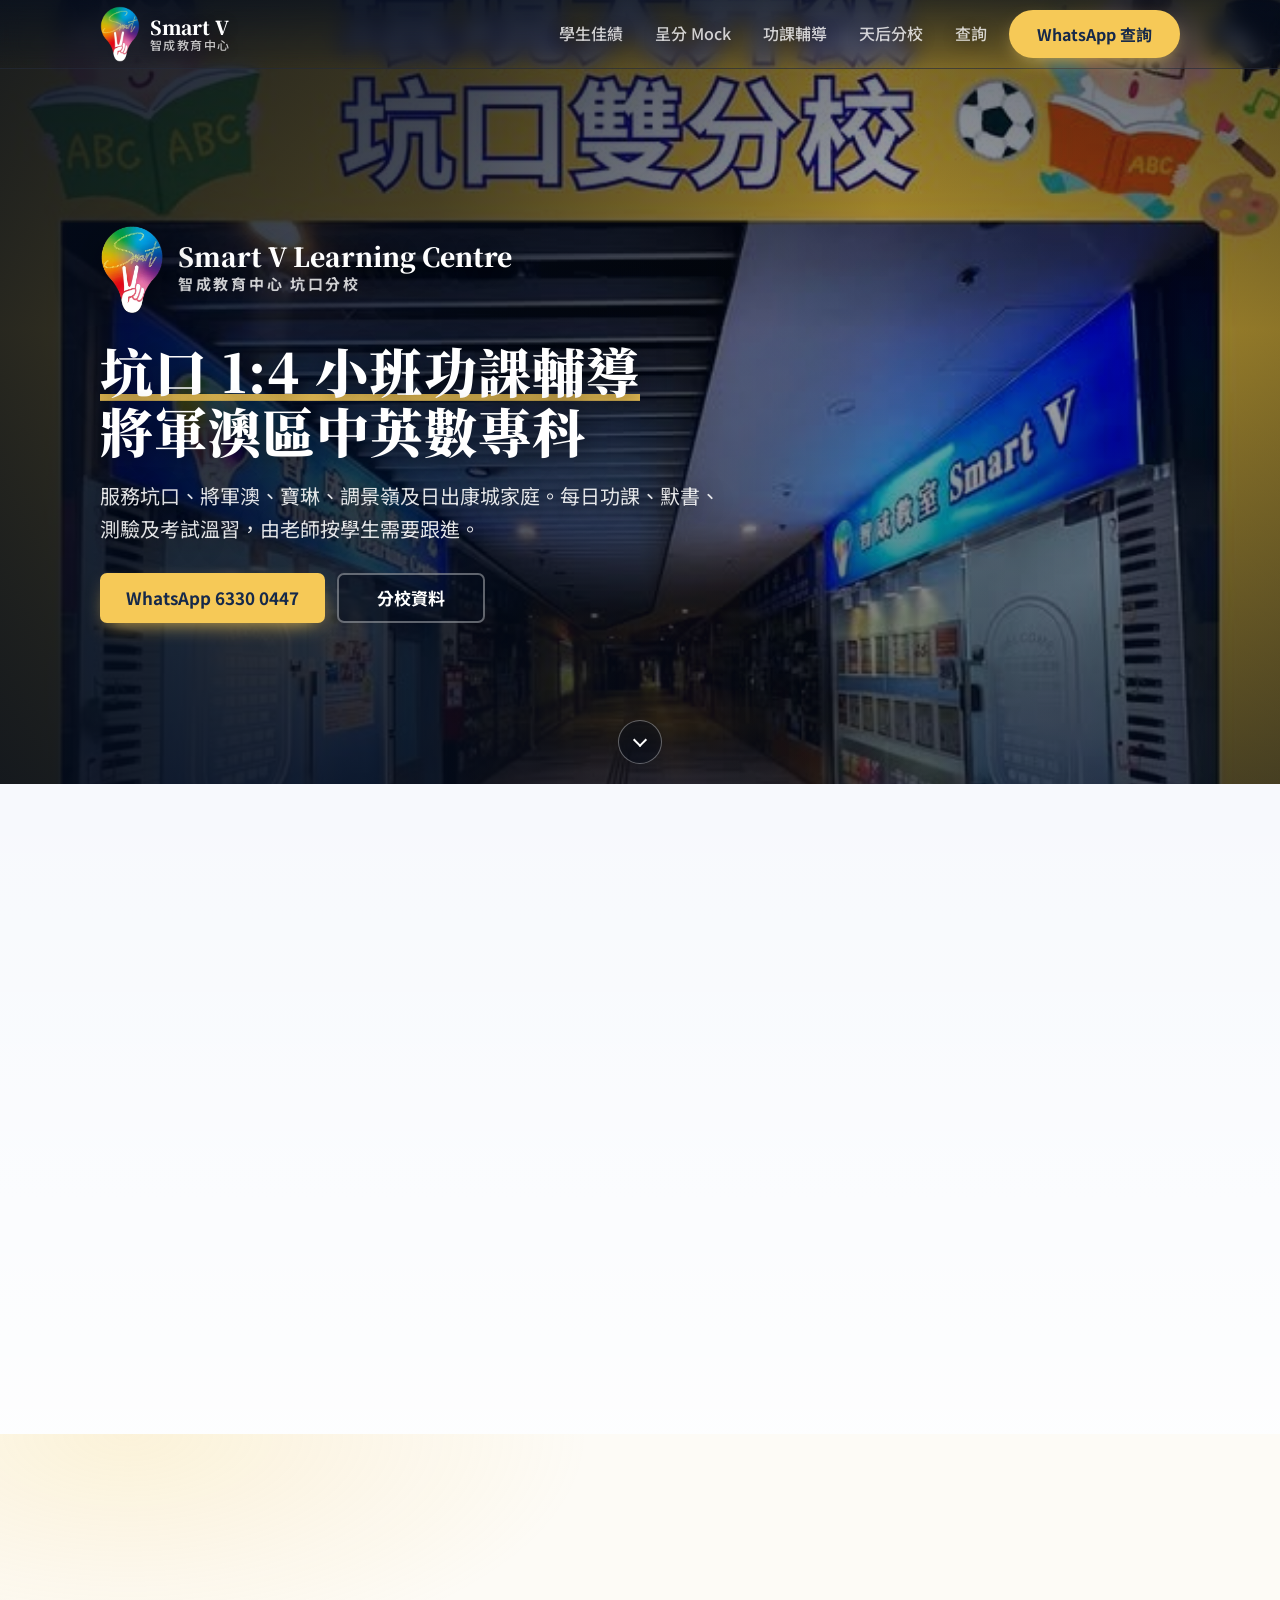
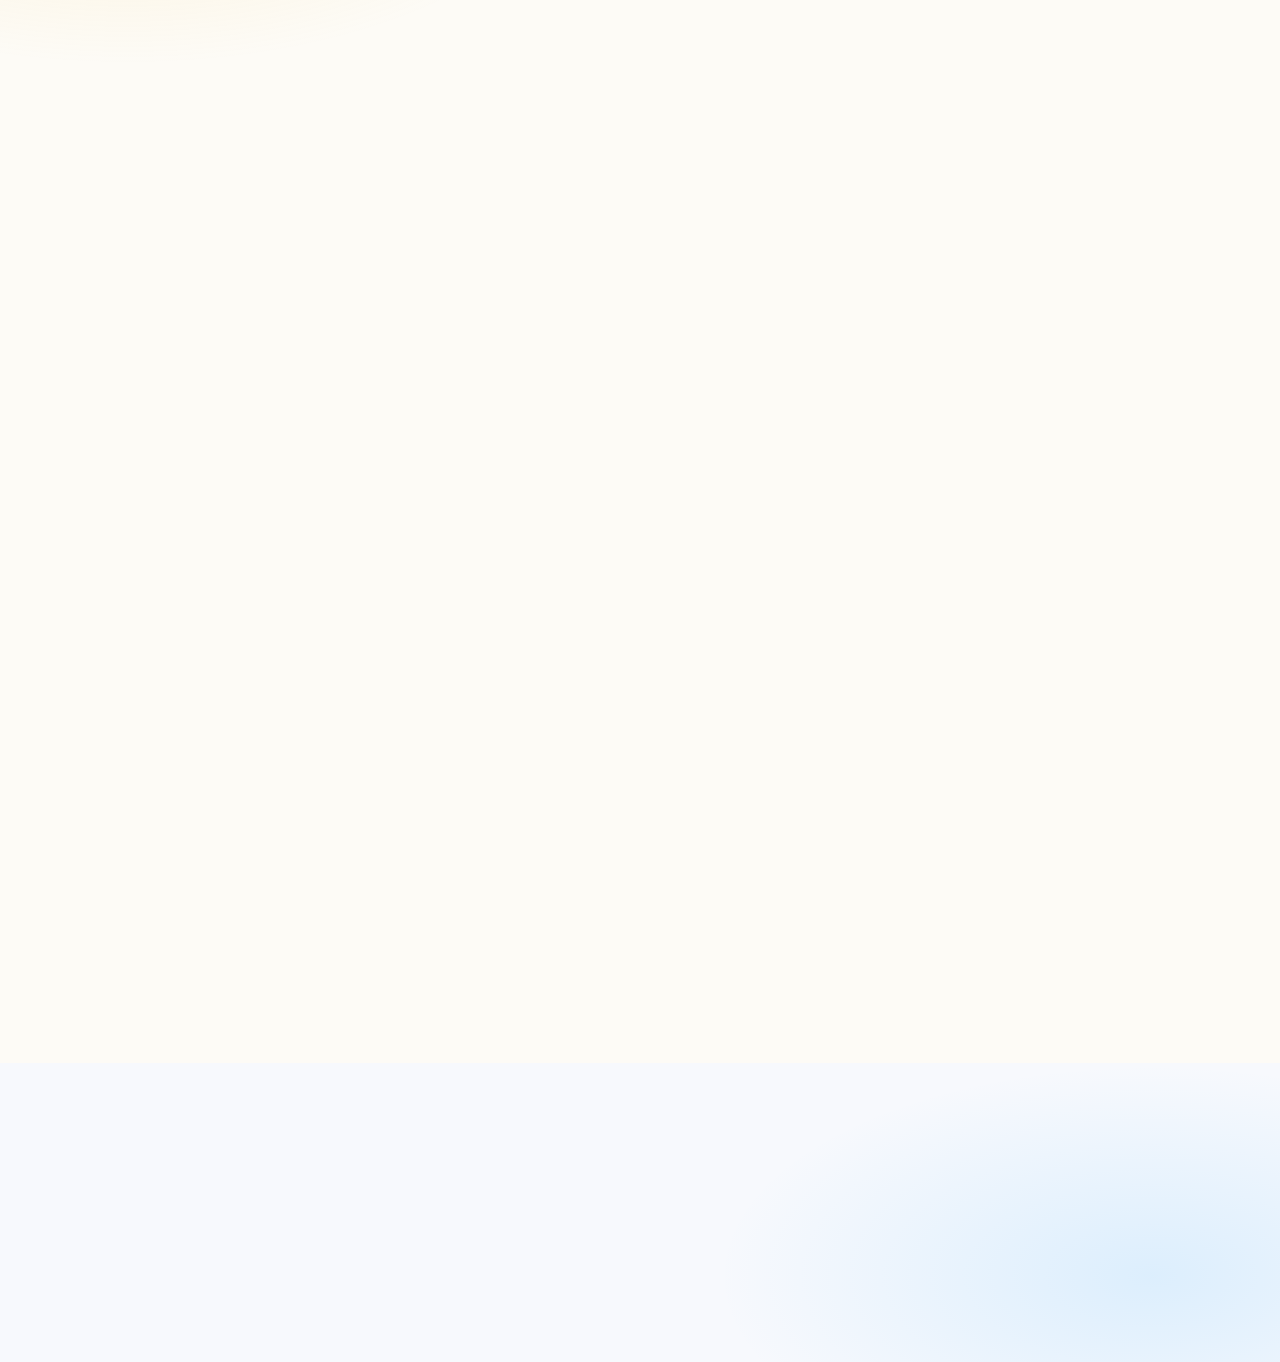
==== hang-hau/index.html @ bd63f363 "SEO overhaul: GBP-aligned schema/NAP, branch pages, hours, FAQ parity, 404 - Schema: WebSite + Educa" ====
<!DOCTYPE html>
<html lang="zh-Hant">
<head>
  <meta charset="UTF-8" />
  <meta http-equiv="Content-Type" content="text/html; charset=utf-8" />
  <meta name="viewport" content="width=device-width, initial-scale=1" />
  <title>坑口補習社｜Smart V 智成教育中心坑口分校</title>
  <meta name="description" content="Smart V 智成教育中心坑口分校：坑口、將軍澳、寶琳、調景嶺及日出康城 1:4 小班功課輔導，中英數專科、默書測驗跟進、升小銜接及呈分試 Mock。明德商場地下，WhatsApp 6330 0447 查詢。" />
  <meta name="theme-color" content="#15539e" />
  <link rel="canonical" href="https://smartv.hk/hang-hau/" />
  <link rel="icon" href="../favicon.ico?v=logo-20260617" sizes="any" />
  <link rel="icon" type="image/png" sizes="32x32" href="../favicon-32x32.png?v=logo-20260617" />
  <link rel="icon" type="image/png" sizes="16x16" href="../favicon-16x16.png?v=logo-20260617" />
  <link rel="apple-touch-icon" href="../apple-touch-icon.png?v=logo-20260617" />
  <meta property="og:type" content="website" />
  <meta property="og:site_name" content="Smart V 智成教育中心" />
  <meta property="og:title" content="坑口補習社｜Smart V 智成教育中心坑口分校" />
  <meta property="og:description" content="坑口分校提供 1:4 小班功課輔導、中英數專科、默書測驗跟進、升小銜接及呈分試 Mock。服務坑口、將軍澳、寶琳、調景嶺及日出康城家庭。" />
  <meta property="og:url" content="https://smartv.hk/hang-hau/" />
  <meta property="og:locale" content="zh_HK" />
  <meta property="og:image" content="https://smartv.hk/assets/v2/new-shops.jpg?v=claude-v7-20260610" />
  <meta property="og:image:width" content="640" />
  <meta property="og:image:height" content="800" />
  <meta property="og:image:alt" content="Smart V 智成教育中心坑口分校・明德商場雙舖環境 — 坑口・將軍澳 1:4 小班補習" />
  <meta name="twitter:card" content="summary_large_image" />
  <meta name="twitter:title" content="坑口補習社｜Smart V 智成教育中心坑口分校" />
  <meta name="twitter:description" content="坑口、將軍澳一帶 1:4 小班功課輔導及中英數專科，WhatsApp 6330 0447 查詢。" />
  <meta name="twitter:image" content="https://smartv.hk/assets/v2/new-shops.jpg?v=claude-v7-20260610" />
  <link rel="preload" as="image" href="../assets/v2/new-shops.jpg?v=claude-v7-20260610" fetchpriority="high" />
  <link rel="preconnect" href="https://fonts.googleapis.com" />
  <link rel="preconnect" href="https://fonts.gstatic.com" crossorigin />
  <link href="https://fonts.googleapis.com/css2?family=Noto+Sans+TC:wght@400;500;700&family=Noto+Serif+TC:wght@700;900&display=swap" rel="stylesheet" />
  <link rel="stylesheet" href="../css/styles.css?v=branch-pages-20260624" />
  <script type="application/ld+json">
{
  "@context": "https://schema.org",
  "@type": ["LocalBusiness", "EducationalOrganization"],
  "@id": "https://smartv.hk/hang-hau/#localbusiness",
  "name": "Smart V Learning Centre 智成教育中心",
  "alternateName": "Smart V 智成教育中心坑口分校",
  "url": "https://smartv.hk/hang-hau/",
  "logo": "https://smartv.hk/assets/logo-web.webp",
  "image": [
    "https://smartv.hk/assets/v2/new-shops.jpg",
    "https://smartv.hk/assets/v2/proof-dictation.jpg",
    "https://smartv.hk/assets/v2/results-collection.jpg"
  ],
  "telephone": "+85263300447",
  "email": "smartvlearningcentre@gmail.com",
  "priceRange": "$$",
  "address": {
    "@type": "PostalAddress",
    "streetAddress": "培成里 10 號明德商場地下 35 及 38 號舖",
    "addressLocality": "坑口",
    "addressRegion": "新界",
    "addressCountry": "HK"
  },
  "geo": {
    "@type": "GeoCoordinates",
    "latitude": 22.316606,
    "longitude": 114.2686759
  },
  "openingHoursSpecification": [
    {
      "@type": "OpeningHoursSpecification",
      "dayOfWeek": ["Monday", "Tuesday", "Wednesday", "Thursday", "Friday"],
      "opens": "13:30",
      "closes": "20:30"
    },
    {
      "@type": "OpeningHoursSpecification",
      "dayOfWeek": "Saturday",
      "opens": "09:30",
      "closes": "17:30"
    }
  ],
  "areaServed": [
    "坑口",
    "將軍澳",
    "寶琳",
    "調景嶺",
    "日出康城",
    "Hang Hau",
    "Tseung Kwan O",
    "Po Lam",
    "Tiu Keng Leng",
    "Lohas Park"
  ],
  "description": "Smart V 智成教育中心坑口分校服務坑口、將軍澳、寶琳、調景嶺及日出康城一帶家庭，提供 1:4 小班功課輔導、中英數專科、默書測驗跟進、升小銜接及呈分試 Mock。",
  "knowsAbout": [
    "坑口補習社",
    "將軍澳補習社",
    "明德商場補習社",
    "小學功課輔導",
    "1:4 小班功課輔導",
    "中英數專科班",
    "呈分試 Mock"
  ],
  "hasMap": "https://www.google.com/maps?cid=11303735696764816341",
  "sameAs": [
    "https://www.facebook.com/share/1ERd9NnAhZ/?mibextid=wwXIfr",
    "https://www.instagram.com/smartvlearningcentre",
    "https://www.google.com/maps?cid=11303735696764816341"
  ],
  "parentOrganization": { "@id": "https://smartv.hk/#organization" },
  "makesOffer": [
    {
      "@type": "Offer",
      "itemOffered": {
        "@type": "Service",
        "name": "坑口 1:4 小班功課輔導"
      }
    },
    {
      "@type": "Offer",
      "itemOffered": {
        "@type": "Service",
        "name": "坑口中英數專科班"
      }
    },
    {
      "@type": "Offer",
      "itemOffered": {
        "@type": "Service",
        "name": "將軍澳呈分試 Mock"
      }
    }
  ]
}
  </script>
  <script type="application/ld+json">
{
  "@context": "https://schema.org",
  "@type": "FAQPage",
  "mainEntity": [
    {
      "@type": "Question",
      "name": "Smart V 坑口分校適合哪些地區的學生？",
      "acceptedAnswer": {
        "@type": "Answer",
        "text": "坑口分校位於明德商場地下，適合坑口、將軍澳、寶琳、調景嶺及日出康城一帶家庭查詢。"
      }
    },
    {
      "@type": "Question",
      "name": "坑口分校有甚麼課程？",
      "acceptedAnswer": {
        "@type": "Answer",
        "text": "坑口分校提供 1:4 小班功課輔導、中英數專科、默書測驗跟進、升小銜接、呈分試 Mock、鋼琴班及畫班。"
      }
    },
    {
      "@type": "Question",
      "name": "如何查詢坑口分校試堂？",
      "acceptedAnswer": {
        "@type": "Answer",
        "text": "家長可 WhatsApp 6330 0447，提供子女年級、學校、弱項及希望試堂時段，由老師建議合適安排。"
      }
    }
  ]
}
  </script>
  <script type="application/ld+json">
{
  "@context": "https://schema.org",
  "@type": "BreadcrumbList",
  "itemListElement": [
    { "@type": "ListItem", "position": 1, "name": "首頁", "item": "https://smartv.hk/" },
    { "@type": "ListItem", "position": 2, "name": "分校", "item": "https://smartv.hk/#branches" },
    { "@type": "ListItem", "position": 3, "name": "坑口分校", "item": "https://smartv.hk/hang-hau/" }
  ]
}
  </script>
</head>
<body class="branch-page branch-page--hang-hau">
  <a class="skip-link" href="#main">跳至主要內容</a>

  <header class="nav" id="nav">
    <div class="container nav__inner">
      <a class="brand" href="../" aria-label="Smart V Learning Centre 首頁">
        <img class="brand__logo" src="../assets/logo-web.webp?v=claude-v7-20260610" alt="Smart V Learning Centre 標誌" width="40" height="55" />
        <span class="brand__text">Smart V<small>智成教育中心</small></span>
      </a>
      <nav class="nav__links" aria-label="主選單">
        <a href="../#proof">學生佳績</a>
        <a href="../#mock">呈分 Mock</a>
        <a href="../#homework">功課輔導</a>
        <a href="../tin-hau/">天后分校</a>
        <a href="../#contact">查詢</a>
      </nav>
      <a class="btn btn--sun nav__cta js-wa-link" data-phone="85263300447" data-text="你好，我想查詢 Smart V 坑口分校課程及試堂。" target="_blank" rel="noopener">WhatsApp 查詢</a>
      <button class="nav__toggle" id="navToggle" type="button" aria-label="開啟選單" aria-expanded="false" aria-controls="navMobile">
        <span></span><span></span><span></span>
      </button>
    </div>
    <span class="nav__ruler" id="navRuler" aria-hidden="true"></span>
    <div class="nav__mobile" id="navMobile">
      <a href="../#proof">學生佳績</a>
      <a href="../#mock">呈分試 Mock</a>
      <a href="../#homework">1:4 功課輔導</a>
      <a href="../tin-hau/">天后分校</a>
      <a href="../#contact">查詢</a>
      <a class="btn btn--sun js-wa-link" data-phone="85263300447" data-text="你好，我想查詢 Smart V 坑口分校課程及試堂。" target="_blank" rel="noopener">WhatsApp 查詢</a>
    </div>
  </header>

  <main id="main">
    <section class="hero hero--cycle branch-hero" aria-labelledby="branchHeroTitle">
      <div class="hero__ambient hero__ambient--cycle branch-hero__ambient--hang-hau" aria-hidden="true">
        <div class="hero__veil"></div>
      </div>
      <div class="container hero__grid hero__grid--single">
        <div class="hero__copy hero__copy--overlay">
          <div class="hero__brand-lockup" data-hero>
            <img class="hero__logo" src="../assets/logo-web.webp?v=claude-v7-20260610" alt="Smart V Learning Centre 智成教育中心標誌" width="88" height="121" />
            <div class="hero__brand-copy">
              <p>Smart V Learning Centre</p>
              <strong>智成教育中心 坑口分校</strong>
            </div>
          </div>
          <div class="hero__course-info" data-hero>
            <h1 id="branchHeroTitle" class="hero__title">
              <span class="u-sweep">坑口 1:4 小班功課輔導</span><br />將軍澳區中英數專科
            </h1>
            <p>服務坑口、將軍澳、寶琳、調景嶺及日出康城家庭。每日功課、默書、測驗及考試溫習，由老師按學生需要跟進。</p>
          </div>
          <div class="hero__actions" data-hero>
            <a class="btn btn--sun btn--lg js-wa-link" data-phone="85263300447" data-text="你好，我想查詢 Smart V 坑口分校課程及試堂。" target="_blank" rel="noopener">WhatsApp 6330 0447</a>
            <a class="btn btn--ghost btn--lg" href="#hang-hau-details">分校資料</a>
          </div>
        </div>
      </div>
      <a class="hero__cue" href="#hang-hau-details" aria-label="向下瀏覽坑口分校資料"><span></span></a>
    </section>

    <section class="answer-strip" id="hang-hau-details" aria-labelledby="hangHauAnswerTitle">
      <div class="container">
        <div class="answer-card" data-reveal>
          <div>
            <p class="kicker">坑口分校</p>
            <h2 id="hangHauAnswerTitle">坑口補習社查詢</h2>
          </div>
          <p class="answer-card__text">Smart V 智成教育中心坑口分校位於新界西貢坑口培成里 10 號明德商場地下 35 及 38 號舖，鄰近港鐵坑口站 B / B2 出口。分校提供 1:4 小班功課輔導、中英數專科、默書測驗跟進、升小銜接及呈分試 Mock，適合坑口、將軍澳、寶琳、調景嶺及日出康城一帶學生。</p>
          <a class="btn btn--blue js-wa-link" data-phone="85263300447" data-text="你好，我想為子女查詢 Smart V 坑口分校試堂。" target="_blank" rel="noopener">查詢試堂</a>
        </div>
      </div>
    </section>

    <section class="section geo-section geo-section--homework" aria-labelledby="hangHauHomeworkTitle">
      <div class="container geo-layout">
        <div class="geo-copy" data-reveal>
          <p class="kicker">1:4 小班</p>
          <h2 id="hangHauHomeworkTitle" class="section__title">坑口、將軍澳小學功課輔導</h2>
          <p class="section__lead">每堂先核對學校功課及最近默書測驗範圍，再按學生弱項拆解串字、閱讀、運算或應用題。老師可按需要與家長溝通進度，避免問題累積到考試前。</p>
          <div class="geo-meta" aria-label="坑口分校服務範圍">
            <span>地區：坑口 / 將軍澳 / 寶琳</span>
            <span>課程：功課輔導 / 中英數專科</span>
            <span>查詢：6330 0447</span>
          </div>
        </div>
        <div class="geo-panel" data-reveal>
          <h3>常見查詢</h3>
          <ol class="geo-list">
            <li>小學每日功課、改正、默書及測驗跟進</li>
            <li>中文、英文、數學專科補底及考前溫習</li>
            <li>P5 至 P6 呈分試 Mock 及能力診斷</li>
          </ol>
          <a class="btn btn--sun js-wa-link" data-phone="85263300447" data-text="你好，我想查詢 坑口 1:4 小班功課輔導及中英數專科。" target="_blank" rel="noopener">WhatsApp 坑口分校</a>
        </div>
      </div>
    </section>

    <section class="section branches branch-local" aria-labelledby="hangHauLocationTitle">
      <div class="container branch-local__grid">
        <article class="branch-card" data-reveal>
          <p class="branch-card__no" aria-hidden="true">02</p>
          <h2 id="hangHauLocationTitle">坑口分校地址</h2>
          <p class="branch-card__addr">新界西貢坑口培成里 10 號<br />明德商場地下 35 及 38 號舖</p>
          <p class="branch-card__mtr">鄰近港鐵坑口站 B / B2 出口</p>
          <p class="branch-card__hours">營業時間：星期一至五 13:30–20:30｜星期六 09:30–17:30｜星期日休息</p>
          <div class="branch-card__actions">
            <a class="btn btn--blue" href="https://www.google.com/maps?cid=11303735696764816341" target="_blank" rel="noopener">開啟地圖</a>
            <a class="btn btn--line" href="../tin-hau/">查看天后分校</a>
          </div>
        </article>
        <article class="geo-panel branch-local__panel" data-reveal>
          <h3>坑口分校服務範圍</h3>
          <p>坑口、將軍澳、寶琳、調景嶺、日出康城一帶家庭均可查詢。若家長正在比較「坑口補習社」、「將軍澳小學功課班」或「明德商場補習社」，可先提供子女年級、學校及弱項，由老師建議合適班別。</p>
          <a class="btn btn--sun js-wa-link" data-phone="85263300447" data-text="你好，我在比較坑口/將軍澳補習社，想查詢 Smart V 坑口分校。" target="_blank" rel="noopener">查詢合適班別</a>
        </article>
      </div>
    </section>

    <section class="section faq" id="faq" aria-labelledby="hangHauFaqTitle">
      <div class="container">
        <header class="section__head" data-reveal>
          <p class="kicker">常見問題</p>
          <h2 id="hangHauFaqTitle" class="section__title">坑口分校・家長常問</h2>
        </header>
        <div class="faq__list" data-reveal>
          <details class="faq__item">
            <summary>Smart V 坑口分校適合哪些地區的學生？</summary>
            <p>坑口分校位於明德商場地下，適合坑口、將軍澳、寶琳、調景嶺及日出康城一帶家庭查詢。</p>
          </details>
          <details class="faq__item">
            <summary>坑口分校有甚麼課程？</summary>
            <p>坑口分校提供 1:4 小班功課輔導、中英數專科、默書測驗跟進、升小銜接、呈分試 Mock、鋼琴班及畫班。</p>
          </details>
          <details class="faq__item">
            <summary>如何查詢坑口分校試堂？</summary>
            <p>家長可 WhatsApp 6330 0447，提供子女年級、學校、弱項及希望試堂時段，由老師建議合適安排。</p>
          </details>
        </div>
      </div>
    </section>
  </main>

  <footer class="footer">
    <div class="container footer__inner">
      <div class="footer__brand">
        <img src="../assets/logo-web.webp?v=claude-v7-20260610" alt="Smart V Learning Centre 標誌" width="44" height="61" />
        <div><strong>Smart V Learning Centre</strong><span>智成教育中心</span></div>
      </div>
      <div class="footer__contact">
        <p><a href="../tin-hau/">天后分校</a>：電氣道 108 號冠貿商業大廈 5 樓 501 室</p>
        <p><a href="../hang-hau/">坑口分校</a>：培成里 10 號明德商場地下 35 及 38 號舖</p>
        <p>電郵：<a class="js-email-link" data-user="smartvlearningcentre" data-domain="gmail.com" rel="nofollow">smartvlearningcentre [at] gmail.com</a></p>
      </div>
      <div class="footer__social">
        <a href="https://www.facebook.com/share/1ERd9NnAhZ/?mibextid=wwXIfr" target="_blank" rel="noopener">Facebook</a>
        <a href="https://www.instagram.com/smartvlearningcentre" target="_blank" rel="noopener">Instagram</a>
        <a class="js-wa-link" data-phone="85263300447" target="_blank" rel="noopener">WhatsApp</a>
      </div>
    </div>
    <div class="container footer__privacy" aria-label="私隱及資料使用聲明">
      <strong>私隱及資料使用</strong>
      <p>本網站不設會員系統或表格資料庫；家長如透過 WhatsApp 或電郵查詢，相關資料只會用於回覆課程、試堂及分校安排，不會儲存在本網站，亦不會用作任何推廣、宣傳或再行銷，亦不會轉交第三方作推廣用途。</p>
    </div>
    <div class="container footer__bar">
      <span>© <span id="year">2026</span> Smart V Learning Centre 智成教育中心</span>
      <time datetime="2026-06-27">資料更新：2026 年 6 月</time>
      <small>Website created by Solara.Hk</small>
    </div>
  </footer>

  <a class="wa-fab js-wa-link" id="waFab" aria-label="WhatsApp 坑口分校" data-phone="85263300447" data-text="你好，我想查詢 Smart V 坑口分校課程及試堂。" target="_blank" rel="noopener">
    <svg viewBox="0 0 24 24" width="26" height="26" fill="currentColor" aria-hidden="true"><path d="M12 2a10 10 0 0 0-8.6 15l-1.3 4.7 4.8-1.3A10 10 0 1 0 12 2Zm5.8 14.2c-.2.7-1.4 1.3-2 1.4-.5.1-1.1.1-1.8-.1-.4-.1-1-.3-1.7-.6-3-1.3-4.9-4.3-5-4.5-.2-.2-1.2-1.6-1.2-3.1s.8-2.2 1.1-2.5c.3-.3.6-.4.8-.4h.6c.2 0 .4 0 .7.5l.9 2c.1.2.1.4 0 .6l-.4.6-.3.3c-.2.2-.4.4-.2.7.2.3.9 1.4 1.9 2.3 1.3 1.1 2.3 1.5 2.6 1.6.3.1.5.1.7-.1l.8-1c.2-.3.4-.2.7-.1l2 .9c.3.2.5.2.6.4.1.1.1.7-.1 1.4Z"/></svg>
    <span class="sr-only">WhatsApp 坑口分校</span>
  </a>

  <script defer src="../js/main.js?v=branch-pages-20260624"></script>
  <script defer src="https://static.cloudflareinsights.com/beacon.min.js" data-cf-beacon='{"token": "5c86e9958b044d00b9f5786a67f98691"}'></script>
</body>
</html>
---- css/styles.css ----
/* ============================================================
   Smart V Learning Centre — v2 redesign (claude-v7-20260610)
   Direction: 精裝校簿 editorial trust.
   Paper-and-ink stationery feel: deep Smart V blue as the trust
   anchor, serif display headings, notebook-grid texture echoing
   the Higgsfield ambient loop, yellow reserved for conversion.
   v7 polish: stationery details (label-sticker kickers, washi
   tape on the proof board, ruler progress bar, marker sweeps),
   poster lightbox, per-section reveal variants.
   ============================================================ */

:root {
  --ink: #16294a;
  --ink-soft: #44557a;
  --blue: #15539e;
  --blue-deep: #103e77;
  --sky: #29a6ff;
  --sun: #f6c957;
  --sun-deep: #8a6a14;
  --pink: #ff8bb0;
  --paper: #f7f9fd;
  --paper-warm: #fdfbf6;
  --line: #d8e1ef;
  --white: #ffffff;
  --serif: "Noto Serif TC", "Times New Roman", serif;
  --sans: "Noto Sans TC", "PingFang TC", sans-serif;
  --radius: 14px;
  --shadow-card: 0 1px 2px rgba(22, 41, 74, 0.06), 0 12px 32px -12px rgba(21, 83, 158, 0.18);
  --container: 1120px;
}

* { box-sizing: border-box; }

html { scroll-behavior: smooth; }

body {
  margin: 0;
  font-family: var(--sans);
  font-size: 16px;
  line-height: 1.75;
  color: var(--ink);
  background: var(--paper);
  -webkit-font-smoothing: antialiased;
}

img, video { max-width: 100%; height: auto; display: block; }

.container {
  width: 100%;
  max-width: var(--container);
  margin-inline: auto;
  padding-inline: 20px;
}

.sr-only {
  position: absolute;
  width: 1px; height: 1px;
  margin: -1px; padding: 0;
  overflow: hidden;
  clip: rect(0 0 0 0);
  white-space: nowrap;
  border: 0;
}

.skip-link {
  position: absolute;
  top: -48px; left: 16px;
  z-index: 200;
  padding: 10px 18px;
  background: var(--ink);
  color: var(--white);
  border-radius: 0 0 10px 10px;
  text-decoration: none;
  transition: top 0.2s ease;
}
.skip-link:focus { top: 0; }

:focus-visible {
  outline: 3px solid var(--sky);
  outline-offset: 2px;
  border-radius: 4px;
}

/* ---------- Buttons ---------- */

.btn {
  display: inline-flex;
  align-items: center;
  justify-content: center;
  gap: 8px;
  min-height: 48px;
  padding: 10px 26px;
  border: 2px solid transparent;
  border-radius: 999px;
  font-family: var(--sans);
  font-size: 16px;
  font-weight: 700;
  line-height: 1.3;
  text-decoration: none;
  cursor: pointer;
  transition: transform 0.18s ease, box-shadow 0.18s ease, background-color 0.18s ease;
}
.btn:hover { transform: translateY(-2px); }
.btn:active { transform: translateY(0); }

.btn--sun {
  background: var(--sun);
  color: var(--ink);
  box-shadow: 0 8px 20px -8px rgba(246, 201, 87, 0.9);
}
.btn--sun:hover { background: #f8d272; }

.btn--blue {
  background: var(--blue);
  color: var(--white);
  box-shadow: 0 8px 20px -10px rgba(21, 83, 158, 0.7);
}
.btn--blue:hover { background: var(--blue-deep); }

.btn--ghost {
  background: rgba(255, 255, 255, 0.13);
  color: var(--white);
  border-color: rgba(255, 255, 255, 0.45);
  box-shadow: none;
}
.btn--ghost:hover { background: rgba(255, 255, 255, 0.22); }

.btn--line {
  background: transparent;
  color: var(--blue);
  border-color: rgba(21, 83, 158, 0.35);
}
.btn--line:hover { border-color: var(--blue); background: rgba(21, 83, 158, 0.05); }

.btn--lg { min-height: 54px; padding: 12px 30px; font-size: 17px; }

/* ---------- Header ---------- */

.nav {
  position: fixed;
  top: 0;
  left: 0;
  right: 0;
  z-index: 100;
  background: linear-gradient(180deg, rgba(5, 14, 30, 0.62), rgba(5, 14, 30, 0.16) 78%, transparent);
  backdrop-filter: blur(10px);
  border-bottom: 1px solid rgba(255, 255, 255, 0.08);
  transition: background 0.25s ease, border-color 0.25s ease, box-shadow 0.25s ease;
}
.nav.scrolled {
  background: rgba(255, 255, 255, 0.94);
  border-bottom-color: var(--line);
  box-shadow: 0 6px 24px -18px rgba(22, 41, 74, 0.4);
}

.nav__inner {
  display: flex;
  align-items: center;
  gap: 20px;
  min-height: 68px;
}

.brand {
  display: flex;
  align-items: center;
  gap: 10px;
  margin-right: auto;
  text-decoration: none;
  color: var(--white);
  text-shadow: 0 2px 14px rgba(0, 0, 0, 0.32);
}
.nav.scrolled .brand {
  color: var(--ink);
  text-shadow: none;
}
.brand__logo { width: 40px; height: auto; }
.brand__text {
  font-family: var(--serif);
  font-weight: 900;
  font-size: 19px;
  line-height: 1.1;
  display: flex;
  flex-direction: column;
}
.brand__text small {
  font-family: var(--sans);
  font-weight: 500;
  font-size: 12px;
  color: rgba(255, 255, 255, 0.74);
  letter-spacing: 0.12em;
}
.nav.scrolled .brand__text small { color: var(--ink-soft); }

.nav__links { display: none; gap: 28px; }
.nav__links a {
  color: rgba(255, 255, 255, 0.78);
  text-decoration: none;
  font-weight: 500;
  white-space: nowrap;
  padding: 6px 2px;
  border-bottom: 2px solid transparent;
  text-shadow: 0 2px 14px rgba(0, 0, 0, 0.34);
  transition: color 0.18s ease, border-color 0.18s ease;
}
.nav__links a:hover { color: var(--white); border-bottom-color: var(--sun); }
.nav.scrolled .nav__links a {
  color: var(--ink-soft);
  text-shadow: none;
}
.nav.scrolled .nav__links a:hover { color: var(--blue); }

.nav__cta { display: none; }

.nav__toggle {
  display: inline-flex;
  flex-direction: column;
  justify-content: center;
  gap: 5px;
  width: 48px;
  height: 48px;
  padding: 12px;
  background: rgba(255, 255, 255, 0.12);
  border: 1px solid rgba(255, 255, 255, 0.38);
  border-radius: 10px;
  cursor: pointer;
}
.nav.scrolled .nav__toggle {
  background: transparent;
  border-color: var(--line);
}
.nav__toggle span {
  display: block;
  height: 2px;
  background: var(--white);
  border-radius: 2px;
  transition: transform 0.2s ease, opacity 0.2s ease, background-color 0.2s ease;
}
.nav.scrolled .nav__toggle span { background: var(--ink); }
.nav__toggle[aria-expanded="true"] span:nth-child(1) { transform: translateY(7px) rotate(45deg); }
.nav__toggle[aria-expanded="true"] span:nth-child(2) { opacity: 0; }
.nav__toggle[aria-expanded="true"] span:nth-child(3) { transform: translateY(-7px) rotate(-45deg); }

.nav__mobile {
  display: none;
  flex-direction: column;
  gap: 4px;
  padding: 12px 20px 20px;
  border-top: 1px solid var(--line);
  background: var(--white);
}
.nav__mobile.open { display: flex; }
.nav__mobile a {
  padding: 12px 4px;
  color: var(--ink);
  font-weight: 500;
  text-decoration: none;
  border-bottom: 1px solid var(--line);
}
.nav__mobile a.btn { margin-top: 12px; border-bottom: none; }

/* Sun-yellow "ruler" reading-progress bar, shown once the nav docks */
.nav__ruler {
  position: absolute;
  left: 0;
  right: 0;
  bottom: -1px;
  height: 3px;
  background: linear-gradient(90deg, var(--sun), #f0b93a);
  transform-origin: 0 50%;
  transform: scaleX(0);
  opacity: 0;
  transition: opacity 0.25s ease;
  pointer-events: none;
}
.nav.scrolled .nav__ruler { opacity: 1; }

@media (min-width: 1024px) {
  .nav__links { display: flex; }
  .nav__cta { display: inline-flex; }
  .nav__toggle, .nav__mobile { display: none !important; }
}

/* ---------- Hero ---------- */

.hero {
  position: relative;
  overflow: hidden;
  padding: 48px 0 64px;
  background: var(--paper);
}

/* Higgsfield ambient layer: video sits under a paper veil so copy
   stays readable; if the file fails to load JS hides the layer. */
.hero__ambient {
  position: absolute;
  inset: 0;
  z-index: 0;
}
.hero__ambient::before {
  content: "";
  position: absolute;
  inset: 0;
  z-index: 0;
  background-image: url("../assets/motion/results-full-viewport-ultrasmooth-20260610-poster.jpg?v=results-full-viewport-ultrasmooth-v1-20260610");
  background-size: cover;
  background-position: 52% center;
  transform: scale(1.035);
  opacity: 1;
  transition: opacity 0.45s ease;
}
.hero__ambient video {
  position: absolute;
  inset: 0;
  z-index: 1;
  width: 100%;
  height: 100%;
  object-fit: cover;
  opacity: 0;
  transform: translate3d(0, 0, 0);
  backface-visibility: hidden;
  transition: opacity 0.45s ease;
  will-change: transform;
}
.hero__ambient.is-video-ready::before { opacity: 0; }
.hero__ambient.is-video-ready video { opacity: 0.5; }
.hero__ambient--off { display: none; }
.hero__veil {
  position: absolute;
  inset: 0;
  z-index: 2;
  background:
    linear-gradient(180deg, rgba(247, 249, 253, 0.82) 0%, rgba(247, 249, 253, 0.62) 45%, rgba(247, 249, 253, 0.95) 100%);
  pointer-events: none;
}


.hero__grid {
  position: relative;
  z-index: 1;
  display: grid;
  gap: 40px;
}

.eyebrow {
  display: inline-block;
  margin: 0 0 18px;
  padding: 7px 16px;
  background: var(--white);
  border: 1px solid var(--line);
  border-radius: 999px;
  font-size: 14px;
  font-weight: 700;
  color: var(--blue);
  letter-spacing: 0.04em;
  box-shadow: var(--shadow-card);
}

.hero__title {
  margin: 0 0 18px;
  font-family: var(--serif);
  font-weight: 900;
  font-size: clamp(34px, 7.4vw, 56px);
  line-height: 1.28;
  letter-spacing: 0.01em;
  text-wrap: balance;
}

/* Marker underline swept under the hero promise once copy lands */
.u-sweep {
  background: linear-gradient(rgba(246, 201, 87, 0.92), rgba(246, 201, 87, 0.92)) no-repeat 0 90% / 100% 0.13em;
}
.js .u-sweep { background-size: 0% 0.13em; transition: background-size 0.9s cubic-bezier(0.22, 1, 0.36, 1) 0.8s; }
.js [data-hero].in .u-sweep { background-size: 100% 0.13em; }

/* Teacher's marker highlight, swept in when its section reveals */
.mark {
  font-style: normal;
  background-image: linear-gradient(transparent 62%, rgba(246, 201, 87, 0.75) 62%);
  background-repeat: no-repeat;
  background-size: 100% 100%;
  -webkit-box-decoration-break: clone;
  box-decoration-break: clone;
}
.mark--pink {
  background-image: linear-gradient(transparent 62%, rgba(255, 139, 176, 0.55) 62%);
}
.js [data-reveal] .mark {
  background-size: 0% 100%;
  transition: background-size 0.9s cubic-bezier(0.22, 1, 0.36, 1) 0.45s;
}
.js [data-reveal].in .mark { background-size: 100% 100%; }

.hero__lead {
  margin: 0 0 28px;
  max-width: 34em;
  font-size: 17px;
  color: var(--ink-soft);
}

.hero__actions {
  display: flex;
  flex-wrap: wrap;
  gap: 14px;
  margin-bottom: 28px;
}

.hero__facts {
  display: flex;
  flex-wrap: wrap;
  gap: 10px 22px;
  margin: 0;
  padding: 0;
  list-style: none;
}
.hero__facts li {
  position: relative;
  padding-left: 20px;
  font-size: 14px;
  font-weight: 700;
  color: var(--blue);
}
.hero__facts li::before {
  content: "✓";
  position: absolute;
  left: 0;
  color: var(--sun-deep);
}

.hero__proof {
  margin: 0;
  justify-self: center;
  width: min(340px, 86%);
  background: var(--white);
  border: 1px solid var(--line);
  border-radius: var(--radius);
  padding: 12px 12px 16px;
  box-shadow: 0 24px 48px -20px rgba(21, 83, 158, 0.35);
  transform: rotate(1.5deg);
}
.hero__proof img { border-radius: 8px; }
.hero__proof figcaption {
  padding: 12px 4px 0;
  font-size: 14px;
  color: var(--ink-soft);
}
.hero__proof figcaption span {
  display: block;
  font-family: var(--serif);
  font-weight: 700;
  font-size: 15px;
  color: var(--blue);
}

@media (min-width: 880px) {
  .hero { padding: 72px 0 88px; }
  .hero__grid {
    grid-template-columns: minmax(0, 1.25fr) minmax(0, 0.75fr);
    align-items: center;
  }
  .hero__proof { justify-self: end; }
}

/* Cinematic reference-style hero: full-screen achievement-post strip
   background, no framed DOM social-post cards, copy placed directly on video. */
.hero--cycle {
  min-height: 100svh;
  height: 100svh;
  display: flex;
  align-items: center;
  padding: 96px 0 68px;
  background: #071326;
  color: var(--white);
}
.hero--cycle .hero__ambient.is-video-ready video {
  opacity: 1;
  height: 100%;
  max-width: none;
  filter: saturate(1.04) contrast(1.04) brightness(0.9);
}
.hero__ambient video.hero__motion--off { display: block; }
.hero__photo-marquee { display: none !important; }
.hero--cycle .hero__veil {
  background:
    linear-gradient(90deg, rgba(4, 12, 28, 0.84) 0%, rgba(4, 12, 28, 0.64) 34%, rgba(4, 12, 28, 0.18) 69%, rgba(4, 12, 28, 0.38) 100%),
    linear-gradient(180deg, rgba(4, 12, 28, 0.42) 0%, rgba(4, 12, 28, 0.04) 42%, rgba(4, 12, 28, 0.54) 100%);
}
.hero__grid--single {
  height: 100%;
  min-height: 0;
  display: flex;
  align-items: center;
  justify-content: flex-start;
}
.hero__copy--overlay {
  width: min(620px, 100%);
  margin: 0;
  padding: 0;
  background: transparent;
  border: 0;
  border-radius: 0;
  box-shadow: none;
  backdrop-filter: none;
  transform: translateY(2vh);
}
.hero__brand-lockup {
  display: flex;
  align-items: center;
  gap: 14px;
  margin-bottom: 26px;
}
.hero__logo {
  width: clamp(48px, 5vw, 66px);
  height: auto;
  margin: 0;
  filter: drop-shadow(0 12px 24px rgba(0, 0, 0, 0.44));
}
.hero__brand-copy p {
  margin: 0 0 2px;
  font-family: var(--serif);
  font-weight: 900;
  font-size: clamp(19px, 2.2vw, 26px);
  line-height: 1.05;
  text-shadow: 0 3px 22px rgba(0, 0, 0, 0.48);
}
.hero__brand-copy strong {
  display: block;
  font-size: clamp(12px, 1.3vw, 15px);
  letter-spacing: 0.18em;
  color: rgba(255, 255, 255, 0.8);
  text-shadow: 0 3px 18px rgba(0, 0, 0, 0.38);
}
.hero__course-info {
  padding: 0;
  border: 0;
}
.hero__mini-label { display: none; }
.hero--cycle .hero__title {
  max-width: 12.8em;
  color: var(--white);
  font-size: clamp(36px, 4.15vw, 56px);
  line-height: 1.14;
  letter-spacing: 0.02em;
  text-shadow: 0 5px 28px rgba(0, 0, 0, 0.58);
}
.hero__course-info > p:last-child {
  max-width: 34em;
  margin: 0;
  color: rgba(255, 255, 255, 0.88);
  font-size: clamp(16px, 1.75vw, 20px);
  line-height: 1.65;
  text-shadow: 0 4px 24px rgba(0, 0, 0, 0.54);
}
.hero--cycle .hero__actions {
  display: flex;
  flex-wrap: wrap;
  gap: 12px;
  margin: 28px 0 0;
}
.hero--cycle .btn--lg {
  width: auto;
  min-width: 148px;
  flex: 0 0 auto;
  min-height: 50px;
  padding: 12px 24px;
  border-radius: 7px;
  white-space: nowrap;
}
.hero--cycle .btn--ghost {
  background: rgba(4, 12, 28, 0.52);
  border-color: rgba(255, 255, 255, 0.36);
  color: var(--white);
}
.hero--cycle .btn--ghost:hover { background: rgba(4, 12, 28, 0.66); }

/* Scroll cue towards the proof board */
.hero__cue {
  position: absolute;
  left: 50%;
  bottom: 20px;
  z-index: 2;
  display: flex;
  align-items: center;
  justify-content: center;
  width: 44px;
  height: 44px;
  margin-left: -22px;
  border-radius: 50%;
  border: 1px solid rgba(255, 255, 255, 0.34);
  background: rgba(4, 12, 28, 0.38);
  animation: cue-float 2.6s ease-in-out infinite;
  transition: background-color 0.2s ease, border-color 0.2s ease;
}
.hero__cue span {
  width: 10px;
  height: 10px;
  margin-top: -4px;
  border-right: 2px solid var(--white);
  border-bottom: 2px solid var(--white);
  transform: rotate(45deg);
}
.hero__cue:hover {
  background: rgba(4, 12, 28, 0.62);
  border-color: rgba(255, 255, 255, 0.6);
}
@keyframes cue-float {
  0%, 100% { transform: translateY(0); }
  50% { transform: translateY(6px); }
}
@media (max-width: 700px) {
  .hero__cue { display: none; }
}

@media (max-width: 700px) {
  .hero--cycle {
    height: 100svh;
    min-height: 640px;
    padding: 88px 0 42px;
  }
  .hero--cycle .hero__ambient video {
    display: block;
    object-position: 52% center;
  }
  .hero__ambient::before {
    background-position: 52% center;
  }
  .hero--cycle .hero__veil {
    background:
      linear-gradient(180deg, rgba(4, 12, 28, 0.5) 0%, rgba(4, 12, 28, 0.12) 34%, rgba(4, 12, 28, 0.78) 100%),
      linear-gradient(90deg, rgba(4, 12, 28, 0.62) 0%, rgba(4, 12, 28, 0.22) 100%);
  }
  .hero__grid--single {
    height: 100%;
    min-height: 0;
    align-items: flex-end;
  }
  .hero__copy--overlay {
    width: 100%;
    margin: 0;
    padding: 0;
    transform: none;
  }
  .hero__brand-lockup {
    gap: 12px;
    margin-bottom: 16px;
  }
  .hero__logo { width: 52px; }
  .hero__brand-copy p { font-size: 21px; }
  .hero__brand-copy strong { font-size: 12px; letter-spacing: 0.13em; }
  .hero--cycle .hero__title {
    margin-bottom: 12px;
    font-size: clamp(32px, 9vw, 42px);
    line-height: 1.14;
  }
  .hero__course-info > p:last-child {
    font-size: 15px;
    line-height: 1.58;
  }
  .hero--cycle .hero__actions {
    gap: 10px;
    margin-top: 18px;
  }
  .hero--cycle .btn--lg {
    flex: 1 1 0;
    min-width: 0;
    min-height: 50px;
    padding-inline: 10px;
    font-size: 15px;
  }
}

/* ---------- Sections ---------- */

.section {
  padding: 72px 0;
  scroll-margin-top: 86px;
}

/* Low-end-phone guardrail: keep below-fold sections out of first-paint work
   while preserving normal layout/anchors in browsers that support it. */
.answer-strip,
.section,
.footer {
  content-visibility: auto;
  contain-intrinsic-size: auto 760px;
}

.section__head {
  max-width: 640px;
  margin-bottom: 44px;
}

/* Label-sticker kicker: a small notebook index label, accent dot
   tinted per section instead of one repeated tracked eyebrow. */
.kicker {
  display: inline-flex;
  align-items: center;
  gap: 9px;
  margin: 0 0 14px;
  padding: 6px 14px 6px 11px;
  background: var(--white);
  border: 1px solid var(--line);
  border-radius: 8px 8px 8px 3px;
  font-size: 13px;
  font-weight: 700;
  letter-spacing: 0.18em;
  color: var(--ink-soft);
  box-shadow: 0 2px 0 rgba(22, 41, 74, 0.06);
}
.kicker::before {
  content: "";
  width: 9px;
  height: 9px;
  border-radius: 3px;
  background: var(--kicker-accent, var(--sun));
  transform: rotate(8deg);
}
.kicker--light {
  background: rgba(255, 255, 255, 0.1);
  border-color: rgba(255, 255, 255, 0.3);
  box-shadow: none;
  color: var(--white);
}
.method .kicker { --kicker-accent: var(--sky); }
.brand-band .kicker { --kicker-accent: var(--pink); }
.programmes .kicker { --kicker-accent: var(--blue); }
.branches .kicker { --kicker-accent: var(--sky); }

.section__title {
  margin: 0 0 16px;
  font-family: var(--serif);
  font-weight: 900;
  font-size: clamp(26px, 5vw, 40px);
  line-height: 1.35;
  text-wrap: balance;
}

.section__lead {
  margin: 0;
  color: var(--ink-soft);
  text-wrap: pretty;
}

/* ---------- Proof (deep blue) ---------- */

.proof {
  background:
    radial-gradient(900px 480px at 85% -10%, rgba(41, 166, 255, 0.25), transparent 64%),
    linear-gradient(180deg, var(--blue-deep), var(--blue) 130%);
  color: var(--white);
}
.proof .section__lead { color: rgba(255, 255, 255, 0.82); }

.proof__gallery {
  display: grid;
  gap: 30px 22px;
  padding-top: 14px;
}

/* Posters pinned to the display board: alternating tilts, a strip
   of washi tape, straighten + lift on hover, zoom into lightbox. */
.result-card {
  position: relative;
  margin: 0;
  background: var(--white);
  border-radius: var(--radius);
  padding: 10px 10px 14px;
  box-shadow: 0 18px 40px -18px rgba(6, 20, 44, 0.6);
  transform: rotate(var(--tilt, 0deg));
  transition: transform 0.35s cubic-bezier(0.22, 1, 0.36, 1), box-shadow 0.35s ease;
}
.result-card:nth-child(3n + 1) { --tilt: -1.3deg; --tape-tint: rgba(246, 201, 87, 0.8); --tape-turn: -3deg; }
.result-card:nth-child(3n + 2) { --tilt: 1.1deg; --tape-tint: rgba(41, 166, 255, 0.55); --tape-turn: 2deg; }
.result-card:nth-child(3n + 3) { --tilt: -0.7deg; --tape-tint: rgba(255, 139, 176, 0.62); --tape-turn: -1.5deg; }
.result-card::before {
  content: "";
  position: absolute;
  top: -13px;
  left: 50%;
  z-index: 2;
  width: 92px;
  height: 26px;
  background: var(--tape-tint, rgba(246, 201, 87, 0.8));
  box-shadow: 0 2px 6px rgba(6, 20, 44, 0.2);
  clip-path: polygon(2% 6%, 98% 0%, 100% 94%, 0% 100%);
  transform: translateX(-50%) rotate(var(--tape-turn, -3deg));
  pointer-events: none;
}
.result-card:hover,
.result-card:focus-within {
  transform: translateY(-8px) rotate(0deg);
  box-shadow: 0 28px 52px -20px rgba(6, 20, 44, 0.75);
}
.result-card img {
  width: 100%;
  border-radius: 8px;
}

/* Zoom affordance shared by poster buttons */
.zoomable {
  display: block;
  width: 100%;
  padding: 0;
  border: 0;
  background: none;
  font: inherit;
  cursor: zoom-in;
  border-radius: 8px;
}
.zoomable img { display: block; width: 100%; border-radius: 8px; }
.result-card figcaption {
  padding: 12px 6px 2px;
  color: var(--ink-soft);
  font-size: 14px;
  line-height: 1.5;
}
.result-card figcaption strong {
  display: block;
  font-family: var(--serif);
  font-size: 16px;
  color: var(--ink);
  margin-bottom: 2px;
}

.proof__cta {
  display: flex;
  flex-direction: column;
  align-items: flex-start;
  gap: 14px;
  margin-top: 40px;
  padding-top: 28px;
  border-top: 1px solid rgba(255, 255, 255, 0.25);
}
.proof__cta p {
  margin: 0;
  font-family: var(--serif);
  font-weight: 700;
  font-size: 18px;
}

@media (min-width: 700px) {
  .proof__gallery { grid-template-columns: repeat(3, 1fr); }
  .proof__cta { flex-direction: row; align-items: center; justify-content: space-between; }
}

/* ---------- Method ---------- */

.method {
  background-color: var(--paper-warm);
  background-image:
    linear-gradient(rgba(21, 83, 158, 0.05) 1px, transparent 1px),
    linear-gradient(90deg, rgba(21, 83, 158, 0.05) 1px, transparent 1px);
  background-size: 28px 28px;
}

.steps {
  display: grid;
  gap: 18px;
  margin: 0;
  padding: 0;
  list-style: none;
}

.step {
  position: relative;
  background: var(--white);
  border: 1px solid var(--line);
  border-radius: var(--radius);
  padding: 26px 24px 24px;
  box-shadow: var(--shadow-card);
  transition: transform 0.3s cubic-bezier(0.22, 1, 0.36, 1);
}
.step:hover { transform: translateY(-4px); }

/* Chalk-round number chips, one tint per step of the route */
.step__num {
  display: inline-flex;
  align-items: center;
  justify-content: center;
  width: 54px;
  height: 54px;
  margin-bottom: 14px;
  font-family: var(--serif);
  font-weight: 900;
  font-size: 23px;
  color: var(--blue-deep);
  background: rgba(246, 201, 87, 0.32);
  border-radius: 52% 48% 55% 45% / 48% 55% 45% 52%;
  transform: rotate(-5deg);
  transition: transform 0.3s cubic-bezier(0.22, 1, 0.36, 1);
}
.step:nth-child(2) .step__num { background: rgba(41, 166, 255, 0.22); }
.step:nth-child(3) .step__num { background: rgba(255, 139, 176, 0.28); }
.step:hover .step__num { transform: rotate(3deg) scale(1.07); }
.step h3 {
  margin: 0 0 8px;
  font-family: var(--serif);
  font-size: 20px;
  font-weight: 700;
}
.step p {
  margin: 0;
  font-size: 15px;
  color: var(--ink-soft);
}

@media (min-width: 700px) {
  .steps { grid-template-columns: repeat(3, 1fr); gap: 28px; }
  /* dashed route between the steps */
  .step:not(:last-child)::after {
    content: "";
    position: absolute;
    top: 52px;
    right: -28px;
    width: 28px;
    border-top: 2px dashed rgba(21, 83, 158, 0.38);
  }
}

/* ---------- Brand band (official Smart V banner artwork) ----------
   User reference photo 02: the illustrated banner runs full-bleed
   behind a paper card so the brand DNA shows without hurting
   readability; photo 01 drives the pastel chips and the cheerful
   blue / yellow / coral accents. */

.brand-band {
  position: relative;
  overflow: hidden;
  padding: 84px 0;
  background: var(--paper-warm);
}
.brand-band__art {
  position: absolute;
  inset: 0;
  width: 100%;
  height: 100%;
  object-fit: cover;
  object-position: 72% 42%;
}
.brand-band::after {
  content: "";
  position: absolute;
  inset: 0;
  background: linear-gradient(90deg, rgba(247, 249, 253, 0.9) 0%, rgba(247, 249, 253, 0.55) 52%, rgba(247, 249, 253, 0.08) 100%);
}
.brand-band__inner {
  position: relative;
  z-index: 1;
}

.brand-band__card {
  max-width: 540px;
  padding: 30px 26px;
  background: rgba(255, 255, 255, 0.94);
  border: 1px solid var(--line);
  border-radius: var(--radius);
  box-shadow: var(--shadow-card);
}
.brand-band__card .section__lead { margin-bottom: 20px; }

.brand-band__chips {
  display: flex;
  flex-wrap: wrap;
  gap: 10px;
  margin: 0;
  padding: 0;
  list-style: none;
}
.chip {
  padding: 6px 14px;
  border-radius: 999px;
  font-size: 14px;
  font-weight: 700;
}
.chip--blue { background: rgba(41, 166, 255, 0.14); color: var(--blue); }
.chip--sun { background: rgba(246, 201, 87, 0.3); color: var(--sun-deep); }
.chip--pink { background: rgba(255, 139, 176, 0.2); color: #b04a6e; }

@media (min-width: 880px) {
  .brand-band { padding: 110px 0; }
  .brand-band__card { padding: 36px 34px; }
}

/* ---------- Programmes ---------- */

.flagship {
  display: grid;
  gap: 0;
  margin-bottom: 26px;
  background: var(--white);
  border: 1px solid var(--line);
  border-radius: var(--radius);
  overflow: hidden;
  box-shadow: var(--shadow-card);
}
.flagship__media { margin: 0; overflow: hidden; }
.flagship__media .zoomable { height: 100%; border-radius: 0; }
.flagship__media img {
  width: 100%;
  height: 100%;
  object-fit: cover;
  border-radius: 0;
  transition: transform 0.6s cubic-bezier(0.22, 1, 0.36, 1);
}
.flagship:hover .flagship__media img { transform: scale(1.04); }
.flagship__body { padding: 28px 24px 30px; }
.flagship__body h3 {
  margin: 0 0 10px;
  font-family: var(--serif);
  font-weight: 900;
  font-size: 26px;
}
.flagship__body > p { margin: 0 0 16px; color: var(--ink-soft); }
.flagship__body ul {
  margin: 0 0 22px;
  padding: 0;
  list-style: none;
}
.flagship__body li {
  position: relative;
  padding: 5px 0 5px 22px;
  font-size: 15px;
}
.flagship__body li::before {
  content: "✓";
  position: absolute;
  left: 0;
  font-weight: 700;
  color: var(--sun-deep);
}

.tag {
  display: inline-block;
  margin: 0 0 12px;
  padding: 4px 12px;
  border-radius: 999px;
  font-size: 13px;
  font-weight: 700;
  background: rgba(246, 201, 87, 0.25);
  color: var(--sun-deep);
}
.tag--blue { background: rgba(41, 166, 255, 0.14); color: var(--blue); }
.tag--pink { background: rgba(255, 139, 176, 0.18); color: #b04a6e; }
.tag--sun { background: rgba(246, 201, 87, 0.25); color: var(--sun-deep); }

@media (min-width: 820px) {
  .flagship { grid-template-columns: minmax(0, 0.42fr) minmax(0, 0.58fr); }
  .flagship__body { padding: 36px 38px; align-self: center; }
}

.prog-list {
  display: grid;
  gap: 14px;
}

.prog-row {
  display: grid;
  grid-template-columns: 84px minmax(0, 1fr) auto;
  align-items: center;
  gap: 18px;
  padding: 14px;
  background: var(--white);
  border: 1px solid var(--line);
  border-radius: var(--radius);
  text-decoration: none;
  color: var(--ink);
  box-shadow: var(--shadow-card);
  transition: transform 0.18s ease, border-color 0.18s ease;
}
.prog-row:hover {
  transform: translateY(-3px);
  border-color: rgba(21, 83, 158, 0.4);
}
.prog-row img {
  width: 84px;
  height: 84px;
  object-fit: cover;
  border-radius: 10px;
}
.prog-row .tag { margin-bottom: 6px; }
.prog-row h3 {
  margin: 0 0 4px;
  font-family: var(--serif);
  font-size: 19px;
  font-weight: 700;
}
.prog-row p:not(.tag) {
  margin: 0;
  font-size: 14px;
  color: var(--ink-soft);
}
.prog-row__arrow {
  font-size: 22px;
  color: var(--blue);
  padding-right: 8px;
  transition: transform 0.18s ease;
}
.prog-row:hover .prog-row__arrow { transform: translateX(4px); }

@media (max-width: 560px) {
  .prog-row { grid-template-columns: 64px minmax(0, 1fr); }
  .prog-row img { width: 64px; height: 64px; }
  .prog-row__arrow { display: none; }
}

/* ---------- Branches ---------- */

.branches { background: var(--paper-warm); }

.branches__grid {
  display: grid;
  gap: 20px;
}

.branch-card {
  position: relative;
  display: flex;
  flex-direction: column;
  align-items: flex-start;
  padding: 28px 26px;
  background: var(--white);
  border: 1px solid var(--line);
  border-top: 4px solid var(--blue);
  border-radius: var(--radius);
  box-shadow: var(--shadow-card);
}
.branch-card__no {
  margin: 0 0 4px;
  font-family: var(--serif);
  font-weight: 900;
  font-size: 15px;
  color: var(--sky);
  letter-spacing: 0.2em;
}
.branch-card h3 {
  margin: 0 0 10px;
  font-family: var(--serif);
  font-weight: 900;
  font-size: 24px;
}
.branch-card__addr { margin: 0 0 8px; color: var(--ink-soft); }
.branch-card__mtr {
  margin: 0 0 20px;
  padding: 5px 12px;
  background: rgba(41, 166, 255, 0.12);
  border-radius: 8px;
  font-size: 14px;
  font-weight: 500;
  color: var(--blue);
}
.branch-card__actions {
  display: flex;
  flex-wrap: wrap;
  gap: 10px;
  margin-top: auto;
}
.branch-card__actions .btn {
  min-height: 46px;
  padding: 9px 20px;
  font-size: 15px;
}

.branch-photo {
  margin: 0;
  position: relative;
  border-radius: var(--radius);
  overflow: hidden;
  box-shadow: var(--shadow-card);
  min-height: 240px;
}
.branch-photo .zoomable { height: 100%; border-radius: 0; }
.branch-photo img {
  width: 100%;
  height: 100%;
  object-fit: cover;
  border-radius: 0;
}
.branch-photo figcaption {
  position: absolute;
  pointer-events: none;
  left: 14px;
  bottom: 14px;
  padding: 6px 14px;
  background: rgba(16, 62, 119, 0.88);
  color: var(--white);
  font-size: 13px;
  font-weight: 700;
  border-radius: 999px;
}

@media (min-width: 880px) {
  .branches__grid { grid-template-columns: repeat(3, 1fr); }
}

/* ---------- Contact / WhatsApp form ---------- */

.contact { padding-bottom: 88px; }

.contact__panel {
  display: grid;
  gap: 36px;
  padding: 40px 24px;
  border-radius: 22px;
  background:
    radial-gradient(700px 400px at 110% 110%, rgba(41, 166, 255, 0.3), transparent 60%),
    linear-gradient(160deg, var(--blue-deep), var(--blue));
  color: var(--white);
  box-shadow: 0 30px 60px -28px rgba(16, 62, 119, 0.65);
}
.contact .section__head { margin-bottom: 0; }
.contact .section__lead { color: rgba(255, 255, 255, 0.82); }
.contact__copy .section__title { color: var(--white); }

.wa-form {
  display: grid;
  gap: 16px;
  align-content: start;
}

.wa-field { display: grid; gap: 6px; }
.wa-field label {
  font-size: 14px;
  font-weight: 700;
  color: rgba(255, 255, 255, 0.92);
}
.wa-field select {
  min-height: 50px;
  padding: 10px 14px;
  border: 1px solid rgba(255, 255, 255, 0.35);
  border-radius: 10px;
  background: var(--white);
  font-family: var(--sans);
  font-size: 16px;
  color: var(--ink);
}

.wa-form__btn { margin-top: 6px; }
.wa-form__hint {
  margin: 0;
  font-size: 13px;
  color: rgba(255, 255, 255, 0.72);
}

@media (min-width: 880px) {
  .contact__panel {
    grid-template-columns: minmax(0, 1.05fr) minmax(0, 0.95fr);
    padding: 56px 52px;
  }
}

/* ---------- Footer ---------- */

.footer {
  background: var(--ink);
  color: rgba(255, 255, 255, 0.85);
}

.footer__inner {
  display: grid;
  gap: 28px;
  padding-top: 48px;
  padding-bottom: 32px;
}

.footer__brand {
  display: flex;
  align-items: center;
  gap: 14px;
}
.footer__brand img { width: 44px; }
.footer__brand strong {
  display: block;
  font-family: var(--serif);
  font-size: 18px;
  color: var(--white);
}
.footer__brand span { font-size: 13px; letter-spacing: 0.1em; }

.footer__contact p { margin: 0 0 8px; font-size: 14px; }
.footer__contact a {
  color: var(--white);
  text-decoration: none;
  border-bottom: 1px solid rgba(246, 201, 87, 0.55);
  padding-bottom: 1px;
}
.footer__contact a:hover { color: var(--sun); border-bottom-color: var(--sun); }

.footer__social {
  display: flex;
  gap: 18px;
  align-items: flex-start;
}
.footer__social a {
  color: var(--white);
  font-weight: 500;
  text-decoration: none;
  border-bottom: 1px solid rgba(255, 255, 255, 0.35);
  padding-bottom: 2px;
}
.footer__social a:hover { border-bottom-color: var(--sun); color: var(--sun); }

.footer__bar {
  display: flex;
  flex-wrap: wrap;
  gap: 8px 16px;
  align-items: center;
  justify-content: space-between;
  padding-top: 20px;
  padding-bottom: 28px;
  border-top: 1px solid rgba(255, 255, 255, 0.14);
  font-size: 13px;
  color: rgba(255, 255, 255, 0.6);
}
.footer__privacy {
  padding-top: 18px;
  padding-bottom: 18px;
  border-top: 1px solid rgba(255, 255, 255, 0.12);
  color: rgba(255, 255, 255, 0.68);
}
.footer__privacy strong {
  display: block;
  margin-bottom: 6px;
  color: rgba(255, 255, 255, 0.86);
  font-size: 13px;
  letter-spacing: 0.04em;
}
.footer__privacy p {
  max-width: 72em;
  margin: 0;
  font-size: 12px;
  line-height: 1.8;
}
.footer__bar small {
  font-size: 11px;
  line-height: 1.5;
  color: rgba(255, 255, 255, 0.42);
}

@media (max-width: 560px) {
  .footer__bar { align-items: flex-start; flex-direction: column; }
}

@media (min-width: 880px) {
  .footer__inner { grid-template-columns: 1.2fr 1.4fr 0.8fr; }
  .footer__social { justify-content: flex-end; }
}

/* ---------- WhatsApp floating button ---------- */

.wa-fab {
  position: fixed;
  right: 18px;
  bottom: 18px;
  z-index: 110;
  display: flex;
  align-items: center;
  justify-content: center;
  width: 56px;
  height: 56px;
  border-radius: 50%;
  background: #25d366;
  color: var(--white);
  box-shadow: 0 12px 28px -10px rgba(18, 140, 70, 0.8);
  opacity: 0;
  transform: translateY(16px);
  pointer-events: none;
  transition: opacity 0.25s ease, transform 0.25s ease;
}
.wa-fab.show {
  opacity: 1;
  transform: translateY(0);
  pointer-events: auto;
}

/* ---------- Poster lightbox ---------- */

.lightbox {
  position: fixed;
  inset: 0;
  z-index: 140;
  display: flex;
  align-items: center;
  justify-content: center;
  padding: 24px;
  background: rgba(5, 14, 30, 0.9);
  animation: lb-in 0.25s ease-out;
}
.lightbox[hidden] { display: none; }
@keyframes lb-in { from { opacity: 0; } }

.lightbox__stage {
  margin: 0;
  display: flex;
  flex-direction: column;
  align-items: center;
  max-width: min(880px, 100%);
  animation: lb-pop 0.25s cubic-bezier(0.22, 1, 0.36, 1);
}
@keyframes lb-pop { from { transform: scale(0.97); } }
.lightbox__stage img {
  max-width: 100%;
  max-height: calc(100vh - 150px);
  max-height: calc(100svh - 150px);
  width: auto;
  height: auto;
  padding: 10px;
  background: var(--white);
  border-radius: 12px;
  box-shadow: 0 32px 80px -24px rgba(0, 0, 0, 0.7);
}
.lightbox__stage figcaption {
  padding-top: 14px;
  font-size: 15px;
  text-align: center;
  color: rgba(255, 255, 255, 0.88);
}

.lightbox__close,
.lightbox__nav {
  position: absolute;
  z-index: 1;
  display: flex;
  align-items: center;
  justify-content: center;
  border: 1px solid rgba(255, 255, 255, 0.34);
  border-radius: 50%;
  background: rgba(255, 255, 255, 0.08);
  color: var(--white);
  cursor: pointer;
  transition: background-color 0.18s ease;
}
.lightbox__close:hover,
.lightbox__nav:hover { background: rgba(255, 255, 255, 0.2); }
.lightbox__close {
  top: 16px;
  right: 16px;
  width: 48px;
  height: 48px;
  font-size: 28px;
  line-height: 1;
}
.lightbox__nav {
  top: 50%;
  width: 50px;
  height: 50px;
  margin-top: -25px;
  font-size: 30px;
  line-height: 1;
}
.lightbox__nav[hidden] { display: none; }
.lightbox__nav--prev { left: 14px; }
.lightbox__nav--next { right: 14px; }

@media (max-width: 700px) {
  .lightbox { padding: 16px; }
  .lightbox__stage img { max-height: calc(100svh - 170px); }
  .lightbox__nav { top: auto; bottom: 18px; margin-top: 0; }
  .lightbox__nav--prev { left: calc(50% - 62px); }
  .lightbox__nav--next { right: calc(50% - 62px); }
}

/* ---------- Reveal animations (JS adds .in) ---------- */

.js [data-hero],
.js [data-hero-art],
.js [data-reveal],
.js [data-reveal-item] {
  opacity: 0;
  transform: translateY(24px);
  transition: opacity 0.7s cubic-bezier(0.22, 1, 0.36, 1), transform 0.7s cubic-bezier(0.22, 1, 0.36, 1);
}
.js [data-hero].in,
.js [data-hero-art].in,
.js [data-reveal].in,
.js [data-reveal-item].in {
  opacity: 1;
  transform: translateY(0);
}
.js .hero__proof.in { transform: rotate(1.5deg); }

/* Variant: slide in from the left (brand-band card) */
.js [data-reveal="left"] { transform: translateX(-36px); }
.js [data-reveal="left"].in { transform: translateX(0); }

/* Proof posters settle into their pinned tilt */
.js .result-card[data-reveal-item] { transform: translateY(30px) rotate(var(--tilt, 0deg)); }
.js .result-card[data-reveal-item].in { transform: translateY(0) rotate(var(--tilt, 0deg)); }
.js .result-card[data-reveal-item].in:hover,
.js .result-card[data-reveal-item].in:focus-within { transform: translateY(-8px) rotate(0deg); }

@media (prefers-reduced-motion: reduce) {
  html { scroll-behavior: auto; }
  *, *::before, *::after {
    animation-duration: 0.01ms !important;
    transition-duration: 0.01ms !important;
  }
  .js [data-hero],
  .js [data-hero-art],
  .js [data-reveal],
  .js [data-reveal-item] {
    opacity: 1;
    transform: none;
  }
  .js .hero__proof { transform: rotate(1.5deg); }
  .js .result-card[data-reveal-item] { transform: rotate(var(--tilt, 0deg)); }
  .hero__cue { animation: none; }
}

/* ============================================================
   v9 (claude-v9-20260612): 佳績白板 + 本月之星 · 書面語 · FAQ
   ============================================================ */

/* ---------- Proof whiteboard ---------- */
.board {
  position: relative;
  margin-top: 10px;
  padding: 28px 22px 32px;
  background: linear-gradient(180deg, #ffffff, #eef4fc);
  border-radius: 14px;
  box-shadow: 0 1px 0 rgba(255, 255, 255, 0.9) inset, 0 30px 64px -30px rgba(6, 20, 44, 0.75);
}
/* brushed-aluminium frame */
.board::before {
  content: "";
  position: absolute;
  inset: 0;
  border-radius: 14px;
  padding: 3px;
  background: linear-gradient(160deg, #e4ebf4, #b6c2d2 38%, #f1f5f9 58%, #c5cfdd);
  -webkit-mask: linear-gradient(#000 0 0) content-box, linear-gradient(#000 0 0);
  -webkit-mask-composite: xor;
          mask-composite: exclude;
  pointer-events: none;
}
/* marker tray ledge */
.board::after {
  content: "";
  position: absolute;
  left: 7%;
  right: 7%;
  bottom: -8px;
  height: 11px;
  border-radius: 0 0 12px 12px;
  background: linear-gradient(180deg, #cbd5e2, #a7b3c4);
  box-shadow: 0 10px 16px -7px rgba(6, 20, 44, 0.55);
  z-index: -1;
}

.board__head { display: flex; align-items: baseline; flex-wrap: wrap; gap: 6px 14px; margin-bottom: 20px; }
.board__title {
  position: relative;
  padding-left: 30px;
  font-family: var(--serif);
  font-weight: 900;
  font-size: clamp(21px, 3.4vw, 27px);
  color: var(--blue-deep);
}
.board__title::before { content: "★"; position: absolute; left: 0; top: -1px; color: var(--sun); }
.board__sub { font-size: 13px; font-weight: 700; letter-spacing: 0.04em; color: var(--ink-soft); }

.stars { display: grid; gap: 22px; }
@media (min-width: 760px) { .stars { grid-template-columns: 1fr 1fr; gap: 28px; } }

.star-card {
  position: relative;
  margin: 0;
  padding: 16px 14px 16px;
  background: #fff;
  border: 1px solid #eef2f7;
  border-radius: 12px;
  box-shadow: 0 20px 44px -20px rgba(6, 20, 44, 0.55);
}
.star-card__magnet {
  position: absolute;
  top: -10px; left: 50%;
  width: 20px; height: 20px;
  margin-left: -10px;
  border-radius: 50%;
  background: radial-gradient(circle at 34% 30%, #ffa9bd, #d83e63 72%);
  box-shadow: 0 3px 7px rgba(6, 20, 44, 0.45), 0 0 0 3px rgba(255, 255, 255, 0.6);
}
.star-card__ribbon {
  position: absolute;
  top: 16px; left: -7px;
  z-index: 2;
  padding: 5px 14px 5px 11px;
  background: var(--sun);
  color: var(--ink);
  font-size: 13px;
  font-weight: 900;
  border-radius: 0 5px 5px 0;
  box-shadow: 0 5px 12px -4px rgba(138, 106, 20, 0.7);
}
.star-card__ribbon::after {
  content: "";
  position: absolute;
  left: 0; bottom: -5px;
  border: 3px solid transparent;
  border-top-color: var(--sun-deep);
  border-right-color: var(--sun-deep);
}
.star-card__branch { position: absolute; top: 16px; right: 12px; z-index: 2; }
.star-card .zoomable { display: block; cursor: zoom-in; border: 0; background: none; padding: 0; width: 100%; }
.star-card .zoomable img { width: 100%; border-radius: 8px; }
.star-card figcaption { padding: 12px 6px 2px; color: var(--ink-soft); font-size: 14px; }
.star-card figcaption strong { display: block; margin-bottom: 2px; font-family: var(--serif); font-size: 17px; color: var(--ink); }

.board__divider {
  display: flex;
  align-items: center;
  gap: 14px;
  margin: 32px 0 18px;
  font-size: 14px;
  font-weight: 700;
  color: var(--ink-soft);
}
.board__divider::before, .board__divider::after { content: ""; flex: 1; height: 1px; background: #d7e0ec; }

.past { display: grid; grid-template-columns: repeat(2, 1fr); gap: 16px; }
@media (min-width: 620px) { .past { grid-template-columns: repeat(3, 1fr); } }
@media (min-width: 860px) { .past { grid-template-columns: repeat(4, 1fr); } }
.result-card--sm { padding: 8px 8px 10px; box-shadow: 0 12px 26px -16px rgba(6, 20, 44, 0.5); }
.result-card--sm figcaption { padding: 8px 4px 0; font-size: 12px; }
.result-card--sm figcaption strong { font-size: 13px; }

.board__more { margin: 18px 0 0; text-align: center; font-size: 13px; color: var(--ink-soft); }

/* ---------- FAQ ---------- */
.faq__list { max-width: 760px; display: grid; gap: 12px; }
.faq__item {
  padding: 2px 20px;
  background: var(--white);
  border: 1px solid var(--line);
  border-radius: 12px;
  box-shadow: var(--shadow-card);
}
.faq__item summary {
  position: relative;
  padding: 17px 30px 17px 0;
  list-style: none;
  cursor: pointer;
  font-family: var(--serif);
  font-weight: 700;
  font-size: 17px;
  color: var(--ink);
}
.faq__item summary::-webkit-details-marker { display: none; }
.faq__item summary::after {
  content: "+";
  position: absolute;
  right: 0; top: 50%;
  transform: translateY(-50%);
  font-size: 26px;
  font-weight: 400;
  color: var(--blue);
  transition: transform 0.25s cubic-bezier(0.22, 1, 0.36, 1);
}
.faq__item[open] summary::after { transform: translateY(-50%) rotate(45deg); }
.faq__item p { margin: 0 0 18px; font-size: 15px; line-height: 1.78; color: var(--ink-soft); }

@media (prefers-reduced-motion: reduce) {
  .faq__item summary::after { transition: none; }
}

/* ============================================================
   v10 (claude-v10-20260612): 課室黑板「佳績牆」
   木牆背景 + 木框綠板 + 粉筆槽 · 左本月之星 / 右往期佳績
   ============================================================ */

/* ---------- Wooden-wall scene ---------- */
.chalk-scene {
  position: relative;
  color: #fff;
  background-color: #bf7536;
  background-image:
    linear-gradient(180deg, rgba(0,0,0,0.20), rgba(0,0,0,0) 9%, rgba(0,0,0,0) 91%, rgba(0,0,0,0.24)),
    repeating-linear-gradient(0deg, rgba(0,0,0,0.14) 0 1px, rgba(0,0,0,0) 1px 56px),
    repeating-linear-gradient(0deg, rgba(255,255,255,0.05) 1px, rgba(0,0,0,0) 1px 56px),
    repeating-linear-gradient(0deg, rgba(0,0,0,0.035) 0 3px, rgba(255,255,255,0.02) 3px 6px),
    linear-gradient(90deg, #c67c3c, #b96f31);
}
.chalk-scene::before {
  content: "";
  position: absolute;
  inset: 0;
  pointer-events: none;
  background: radial-gradient(120% 80% at 50% 38%, transparent 52%, rgba(0,0,0,0.30));
}
.chalk-scene > .container { position: relative; z-index: 1; }

/* ---------- Chalkboard (wooden frame + green board) ---------- */
.chalkboard {
  position: relative;
  margin: 4px auto 0;
  padding: 18px;
  border-radius: 12px;
  background: linear-gradient(150deg, #8a572c, #5a3517);
  box-shadow:
    inset 0 2px 1px rgba(255,255,255,0.28),
    inset 0 -4px 7px rgba(0,0,0,0.45),
    0 28px 58px -26px rgba(0,0,0,0.72);
}
.chalkboard__inner {
  position: relative;
  overflow: hidden;
  padding: clamp(22px, 3.6vw, 48px);
  border-radius: 5px;
  background: radial-gradient(135% 100% at 50% 20%, #3c6e52 0%, #2f5742 58%, #234735 100%);
  box-shadow: inset 0 0 0 2px rgba(0,0,0,0.38), inset 0 8px 28px rgba(0,0,0,0.38);
}
.chalkboard__inner::after {
  content: "";
  position: absolute;
  inset: 0;
  pointer-events: none;
  background:
    radial-gradient(52% 30% at 26% 16%, rgba(255,255,255,0.07), transparent 70%),
    radial-gradient(42% 26% at 82% 88%, rgba(255,255,255,0.05), transparent 70%);
}

/* ---------- Chalk lettering ---------- */
.chalk-title {
  position: relative;
  display: inline-block;
  margin: 0 0 8px;
  font-family: var(--serif);
  font-weight: 900;
  font-size: clamp(32px, 6.4vw, 54px);
  letter-spacing: 0.08em;
  color: #f3efe3;
  text-shadow: 0 0 1px rgba(255,255,255,0.55), 0 2px 12px rgba(255,255,255,0.14);
}
.chalk-title::after {
  content: "";
  position: absolute;
  left: -2%; right: -2%; bottom: -8px;
  height: 4px;
  border-radius: 3px;
  background: rgba(243,239,227,0.82);
  box-shadow: 0 0 5px rgba(255,255,255,0.32);
  transform: rotate(-0.7deg);
}
.chalk-sub {
  max-width: 60ch;
  margin: 14px 0 28px;
  color: rgba(243,239,227,0.82);
  font-size: clamp(14px, 1.6vw, 16px);
  line-height: 1.7;
}
.chalk-label {
  margin: 0 0 16px;
  font-family: var(--serif);
  font-weight: 700;
  font-size: clamp(18px, 2.4vw, 22px);
  color: #f3efe3;
  letter-spacing: 0.03em;
  text-shadow: 0 1px 9px rgba(255,255,255,0.14);
}
.chalk-more {
  margin: 16px 0 0;
  font-size: 13px;
  color: rgba(243,239,227,0.66);
}

/* ---------- Left stars / right past layout ---------- */
.board-grid { display: grid; gap: 26px; }
@media (min-width: 860px) {
  .board-grid { grid-template-columns: minmax(0, 0.9fr) minmax(0, 1.1fr); gap: 34px; align-items: start; }
}
.board-col--stars .stars { grid-template-columns: 1fr; gap: 20px; }
.board-col--past .past { grid-template-columns: repeat(2, 1fr); gap: 14px; }

/* ---------- Chalk tray with chalk + eraser ---------- */
.chalk-tray {
  position: relative;
  display: flex;
  align-items: center;
  gap: 12px;
  margin: 14px 12px 0;
  padding: 0 22px;
  height: 17px;
  border-radius: 0 0 8px 8px;
  background: linear-gradient(180deg, #946539 0%, #6f4524 62%, #58361a 100%);
  box-shadow: 0 11px 18px -9px rgba(0,0,0,0.6), inset 0 2px 0 rgba(255,255,255,0.20);
}
.tray-eraser {
  width: 48px; height: 12px;
  border-radius: 2px;
  background: linear-gradient(180deg, #3a414d, #222732);
  box-shadow: inset 0 4px 0 #e7d4ac, 0 1px 2px rgba(0,0,0,0.4);
}
.tray-chalk { height: 7px; border-radius: 4px; box-shadow: 0 1px 2px rgba(0,0,0,0.35); }
.tray-chalk--w { width: 44px; background: #f3efe3; }
.tray-chalk--y { width: 32px; background: #f6d96b; }

/* CTA legibility on wood */
.chalk-scene .proof__cta { border-top-color: rgba(0,0,0,0.22); margin-top: 30px; }
.chalk-scene .proof__cta p { text-shadow: 0 1px 3px rgba(0,0,0,0.45); }

@media (max-width: 560px) {
  .chalkboard { padding: 12px; }
  .chalk-tray { margin: 12px 6px 0; gap: 9px; padding: 0 14px; }
  .tray-eraser { width: 38px; }
}

/* ============================================================
   v11 (claude-v11-20260612): 黑板改橫向長方形 + 縮細海報
   本月之星 ≈ 舊往期大細(細), 往期再細, 露多啲綠板 = 真黑板感
   ============================================================ */

/* board reads as a wide landscape rectangle */
.chalkboard__inner {
  padding: clamp(20px, 3vw, 38px) clamp(22px, 4.2vw, 54px);
  min-height: 320px;
  /* slightly brighter classroom green, closer to the reference */
  background: radial-gradient(135% 105% at 50% 18%, #3f7657 0%, #336a4c 58%, #285740 100%);
}
@media (min-width: 860px) {
  .board-grid { grid-template-columns: minmax(0, 1fr) minmax(0, 1.15fr); gap: 30px; }
}

/* ---- 本月之星: two small cards side by side (≈ old 往期 size) ---- */
.board-col--stars .stars { grid-template-columns: repeat(2, minmax(0, 1fr)); gap: 16px; max-width: 460px; }
.star-card { padding: 10px 10px 12px; border-radius: 10px; }
.star-card__magnet { top: -8px; width: 16px; height: 16px; margin-left: -8px; }
.star-card__ribbon { top: 10px; left: -6px; padding: 3px 9px 3px 8px; font-size: 11px; border-radius: 0 4px 4px 0; }
.star-card__ribbon::after { bottom: -4px; border-width: 2px; }
.star-card__branch { top: 10px; right: 8px; padding: 3px 9px; font-size: 11px; }
.star-card figcaption { padding: 9px 4px 0; font-size: 12px; }
.star-card figcaption strong { font-size: 14px; }
.star-card figcaption span { font-size: 11px; }

/* ---- 往期佳績: smaller still, pinned by magnets, wrap in a row ---- */
.board-col--past .past { display: flex; flex-wrap: wrap; gap: 14px 13px; align-content: flex-start; }
.board-col--past .result-card--sm { flex: 0 0 120px; width: 120px; padding: 7px 7px 9px; border-radius: 8px; }
.board-col--past .result-card--sm figcaption { padding: 6px 3px 0; font-size: 11px; line-height: 1.35; }
.board-col--past .result-card--sm figcaption strong { font-size: 11px; }
/* swap washi tape → small steel magnet to suit a chalkboard */
.board-col--past .result-card::before {
  top: -6px; left: 50%;
  width: 13px; height: 13px;
  clip-path: none;
  border-radius: 50%;
  transform: translateX(-50%) rotate(0deg);
  background: radial-gradient(circle at 34% 30%, #d7e6f7, #4f7fb5 72%);
  box-shadow: 0 2px 4px rgba(0, 0, 0, 0.4);
}

@media (max-width: 560px) {
  .board-col--stars .stars { gap: 12px; max-width: none; }
  .board-col--past .result-card--sm { flex-basis: calc(33.333% - 9px); width: auto; }
}

/* ============================================================
   v12 (claude-v12-20260612): 黑板上 Smart V 藍色品牌牆
   去走啡色木牆 → 品牌藍 · 深胡桃木框 · 卡大返少少
   Title 置中(黑板概念) · 移除標題下描述
   ============================================================ */

/* brand-blue wall instead of orange wood */
.chalk-scene {
  background-color: var(--blue-deep);
  background-image:
    radial-gradient(900px 480px at 85% -12%, rgba(41, 166, 255, 0.30), transparent 64%),
    linear-gradient(180deg, var(--blue-deep), var(--blue) 135%);
}
.chalk-scene::before { display: none; }

/* deeper walnut frame + tray so it reads premium on blue (not "weird orange") */
.chalkboard { background: linear-gradient(150deg, #5f3f22, #38220f); }
.chalk-tray { background: linear-gradient(180deg, #6a4626 0%, #4a2e16 62%, #381f0d 100%); }

/* centred chalk title, no description — classic blackboard heading */
.chalkboard__inner { text-align: center; }
.board-grid { text-align: left; margin-top: 4px; grid-template-columns: 1fr; }
@media (min-width: 860px) { .board-grid { grid-template-columns: minmax(0, 1fr) minmax(0, 1fr); gap: 34px; } }
.chalk-title { margin: 0 0 24px; }

/* a little bigger again (between v10 and v11) */
.board-col--stars .stars { max-width: none; gap: 18px; }
.star-card__ribbon { font-size: 12px; padding: 4px 10px 4px 9px; }
.star-card__branch { font-size: 12px; padding: 3px 10px; }
.star-card figcaption { padding: 10px 5px 0; font-size: 13px; }
.star-card figcaption strong { font-size: 15px; }
.star-card figcaption span { font-size: 12px; }
.board-col--past .past { gap: 16px 15px; }
.board-col--past .result-card--sm { flex: 0 0 146px; width: 146px; padding: 8px 8px 10px; }
.board-col--past .result-card--sm figcaption { font-size: 12px; }
.board-col--past .result-card--sm figcaption strong { font-size: 12px; }

@media (max-width: 560px) {
  .board-col--past .result-card--sm { flex-basis: calc(50% - 8px); width: auto; }
}

/* ============================================================
   v13 (claude-v13-20260612): 為何選擇我們 + 學生來自名校
   ============================================================ */
.why { background: var(--white); }
.why__points { display: grid; gap: 18px; margin-bottom: 44px; }
@media (min-width: 760px) { .why__points { grid-template-columns: repeat(3, 1fr); } }
.why-card {
  background: var(--paper);
  border: 1px solid var(--line);
  border-radius: var(--radius);
  padding: 30px 26px;
  box-shadow: var(--shadow-card);
  transition: transform 0.3s cubic-bezier(0.22, 1, 0.36, 1);
}
.why-card:hover { transform: translateY(-4px); }
.why-card__stat {
  margin: 0 0 8px;
  font-family: var(--serif);
  font-weight: 900;
  font-size: 52px;
  line-height: 1;
  color: var(--blue);
}
.why-card__stat span { font-size: 22px; margin-left: 4px; }
.why-card__stat--text { font-size: 34px; letter-spacing: 0.04em; }
.why-card__stat--time { font-size: 30px; letter-spacing: 0.01em; }
.why-card h3 { margin: 0 0 8px; font-family: var(--serif); font-weight: 700; font-size: 18px; color: var(--ink); }
.why-card p:not(.why-card__stat) { margin: 0; font-size: 15px; line-height: 1.7; color: var(--ink-soft); }

.schools {
  padding: 30px 26px;
  background: var(--paper);
  border: 1px solid var(--line);
  border-radius: var(--radius);
  box-shadow: var(--shadow-card);
}
.schools__title { margin: 0 0 24px; font-family: var(--serif); font-weight: 900; font-size: clamp(19px, 2.6vw, 24px); }
.school-group { margin-bottom: 22px; }
.school-group:last-of-type { margin-bottom: 0; }
.school-group__label { margin: 0 0 12px; font-size: 15px; font-weight: 700; color: var(--ink); }
.school-list { display: flex; flex-wrap: wrap; gap: 9px; margin: 0; padding: 0; list-style: none; }
.school-list li { padding: 6px 14px; border-radius: 999px; font-size: 14px; line-height: 1.3; }
.school-group--primary .school-list li { background: rgba(41, 166, 255, 0.12); color: var(--blue-deep); }
.school-group--secondary .school-list li { background: rgba(246, 201, 87, 0.28); color: var(--sun-deep); }
.school-list__more { font-weight: 700; background: transparent !important; color: var(--ink-soft) !important; }
.schools__note { margin: 24px 0 0; font-family: var(--serif); font-weight: 700; color: var(--blue); }

/* ============================================================
   v14 (claude-v14-20260612): 佳績牆塊牆配返 hero 深 navy，駁色順
   黑板改為靜態(無入場動畫)，似實淨掛喺牆嘅黑板
   ============================================================ */
.chalk-scene {
  background-color: #0b1d38;
  background-image:
    radial-gradient(1000px 540px at 82% -8%, rgba(41, 166, 255, 0.16), transparent 60%),
    linear-gradient(180deg, #071528 0%, #0c2348 58%, #123a66 135%);
}
/* (board is now static — reveal attrs removed in markup; nothing to fade) */

/* ============================================================
   v15 (claude-v15-20260612): 佳績牆改淺色背景(光猛、襯返品牌)
   綠黑板喺白底上更乾淨突出；CTA 文字轉深色
   ============================================================ */
.chalk-scene {
  color: var(--ink);
  background-color: #eaf1fb;
  background-image:
    radial-gradient(900px 480px at 84% -10%, rgba(41, 166, 255, 0.12), transparent 62%),
    linear-gradient(180deg, #f6faff 0%, #e6eff9 100%);
}
.chalk-scene .proof__cta { border-top-color: var(--line); }
.chalk-scene .proof__cta p { color: var(--ink); text-shadow: none; }

/* ============================================================
   v16 (claude-v16-20260612): 真粉筆質感 + 查看更多 link
   手機本月之星放大 + lightbox 改 swipe/scroll gallery
   ============================================================ */

/* ---- chalk-dust texture on the board lettering ---- */
.chalk-title, .chalk-label {
  -webkit-mask-image: url("data:image/svg+xml,%3Csvg xmlns='http://www.w3.org/2000/svg'%3E%3Cfilter id='ck'%3E%3CfeTurbulence type='fractalNoise' baseFrequency='0.8' numOctaves='2' stitchTiles='stitch'/%3E%3CfeColorMatrix type='matrix' values='0 0 0 0 0 0 0 0 0 0 0 0 0 0 0 0.25 0.25 0.25 0 0.56'/%3E%3C/filter%3E%3Crect width='100%25' height='100%25' filter='url(%23ck)'/%3E%3C/svg%3E");
  mask-image: url("data:image/svg+xml,%3Csvg xmlns='http://www.w3.org/2000/svg'%3E%3Cfilter id='ck'%3E%3CfeTurbulence type='fractalNoise' baseFrequency='0.8' numOctaves='2' stitchTiles='stitch'/%3E%3CfeColorMatrix type='matrix' values='0 0 0 0 0 0 0 0 0 0 0 0 0 0 0 0.25 0.25 0.25 0 0.56'/%3E%3C/filter%3E%3Crect width='100%25' height='100%25' filter='url(%23ck)'/%3E%3C/svg%3E");
  -webkit-mask-size: 165px 165px;
  mask-size: 165px 165px;
  -webkit-mask-repeat: repeat;
  mask-repeat: repeat;
}

/* ---- 「查看更多」link under the board ---- */
.chalk-more {
  display: inline-block;
  color: rgba(243, 239, 227, 0.9);
  font-weight: 700;
  text-decoration: none;
  transition: color 0.2s ease, transform 0.2s ease;
}
.chalk-more:hover { color: var(--sun); transform: translateX(2px); }

/* ---- mobile: 本月之星 big (1-up) > 往期佳績 small (2-up) ---- */
@media (max-width: 640px) {
  .board-col--stars .stars { grid-template-columns: 1fr; gap: 16px; max-width: none; }
  .board-col--past .past { gap: 12px; }
  .board-col--past .result-card--sm { flex: 0 0 calc(50% - 6px); width: auto; }
}

/* ---- lightbox → swipe/scroll gallery ---- */
.lightbox__track {
  display: flex;
  width: 100%;
  height: 100%;
  overflow-x: auto;
  overflow-y: hidden;
  scroll-snap-type: x mandatory;
  -webkit-overflow-scrolling: touch;
  scrollbar-width: none;
}
.lightbox__track::-webkit-scrollbar { display: none; }
.lightbox__slide {
  flex: 0 0 100%;
  scroll-snap-align: center;
  display: flex;
  align-items: center;
  justify-content: center;
  padding: 64px 18px 86px;
  box-sizing: border-box;
}
.lightbox__slide img {
  max-width: min(880px, 100%);
  max-height: 100%;
  width: auto;
  height: auto;
  padding: 10px;
  background: var(--white);
  border-radius: 12px;
  box-shadow: 0 32px 80px -24px rgba(0, 0, 0, 0.7);
  user-select: none;
}
.lightbox__cap {
  position: absolute;
  left: 0; right: 0; bottom: 26px;
  margin: 0;
  padding: 0 16px;
  text-align: center;
  font-size: 15px;
  color: rgba(255, 255, 255, 0.9);
  pointer-events: none;
}
@media (max-width: 700px) {
  .lightbox__nav { display: none; }
  .lightbox__slide { padding: 54px 12px 70px; }
}

/* ============================================================
   v17 (claude-v17-20260612): 分校標籤移落 caption(唔再蓋海報)
   每張相加放大鏡角標 + 標題下「輕按放大」提示
   ============================================================ */

/* tap hint under the chalk title */
.chalk-hint {
  margin: 10px 0 24px;
  font-size: clamp(13px, 1.5vw, 15px);
  font-weight: 500;
  letter-spacing: 0.05em;
  color: rgba(243, 239, 227, 0.8);
}

/* branch chip now lives in the caption (below the poster) — no obstruction */
.star-card__branch { position: static; top: auto; right: auto; }
.star-card figcaption { text-align: left; }
.star-card figcaption .chip { display: inline-block; margin-bottom: 8px; }

/* magnifier cue so visitors know the posters open larger */
.zoomable { position: relative; }
.zoomable::after {
  content: "";
  position: absolute;
  right: 8px;
  bottom: 8px;
  width: 28px;
  height: 28px;
  border-radius: 50%;
  background: rgba(16, 41, 74, 0.72) url("data:image/svg+xml,%3Csvg xmlns='http://www.w3.org/2000/svg' viewBox='0 0 24 24' fill='none' stroke='%23ffffff' stroke-width='2.4' stroke-linecap='round'%3E%3Ccircle cx='10.5' cy='10.5' r='6.5'/%3E%3Cline x1='15.4' y1='15.4' x2='21' y2='21'/%3E%3C/svg%3E") center / 15px no-repeat;
  box-shadow: 0 2px 6px rgba(0, 0, 0, 0.35);
  pointer-events: none;
  opacity: 0.92;
  transition: transform 0.2s ease, background-color 0.2s ease;
}
.zoomable:hover::after { transform: scale(1.08); background-color: rgba(21, 83, 158, 0.92); }
.result-card--sm .zoomable::after { width: 22px; height: 22px; right: 6px; bottom: 6px; background-size: 12px; }

/* ============================================================
   v18 (seogeo-20260615): GEO answer block + campaign anchors
   Adds citable AI/search answer surface plus Ready Check / Mock /
   Homework long-tail sections without disturbing the chalkboard proof.
   ============================================================ */

.answer-strip {
  position: relative;
  padding: 34px 0 48px;
  background:
    linear-gradient(180deg, rgba(247, 249, 253, 0), rgba(255, 255, 255, 0.78));
}
.answer-card {
  display: grid;
  gap: 18px;
  align-items: center;
  padding: clamp(22px, 4vw, 34px);
  border: 1px solid rgba(21, 83, 158, 0.16);
  border-radius: 22px;
  background:
    radial-gradient(520px 240px at 100% 0%, rgba(246, 201, 87, 0.24), transparent 62%),
    linear-gradient(145deg, rgba(255, 255, 255, 0.96), rgba(247, 249, 253, 0.94));
  box-shadow: 0 24px 52px -34px rgba(16, 62, 119, 0.58), var(--shadow-card);
}
.answer-card h2 {
  margin: 0;
  font-family: var(--serif);
  font-weight: 900;
  font-size: clamp(24px, 4vw, 34px);
  line-height: 1.28;
  white-space: nowrap;
}
.answer-card__text {
  margin: 0;
  max-width: 62em;
  color: var(--ink-soft);
  font-size: clamp(16px, 1.7vw, 18px);
  line-height: 1.86;
}
.answer-card .btn { justify-self: start; }

.geo-section {
  position: relative;
  overflow: hidden;
  padding: clamp(58px, 8vw, 94px) 0;
  background: var(--paper-warm);
}
.geo-section + .geo-section { border-top: 1px solid rgba(216, 225, 239, 0.92); }
.geo-section::before { display: none; }
.geo-section--ready {
  background:
    radial-gradient(720px 360px at 6% 10%, rgba(41, 166, 255, 0.13), transparent 62%),
    var(--paper-warm);
}
.geo-section--mock {
  background:
    radial-gradient(760px 360px at 92% 10%, rgba(255, 139, 176, 0.14), transparent 62%),
    #f9fbff;
}
.geo-section--homework {
  background:
    radial-gradient(720px 360px at 10% 0%, rgba(246, 201, 87, 0.18), transparent 64%),
    var(--paper-warm);
}
.branch-page .branch-hero {
  min-height: 720px;
  height: auto;
}
.branch-page .branch-hero .hero__grid--single {
  min-height: 620px;
}
.branch-page--hang-hau .branch-hero__ambient--hang-hau::before {
  background-image: url("../assets/v2/new-shops.jpg?v=claude-v7-20260610");
  background-position: center;
  filter: saturate(1.03) contrast(1.02) brightness(0.92);
}
.branch-local {
  background:
    radial-gradient(700px 340px at 90% 10%, rgba(41, 166, 255, 0.13), transparent 62%),
    var(--paper);
}
.branch-local__grid {
  display: grid;
  gap: 24px;
}
.branch-local__panel p {
  margin: 0 0 22px;
  color: var(--ink-soft);
}
.branch-local .branch-card h2 {
  margin: 0 0 14px;
  font-family: var(--serif);
  font-size: clamp(24px, 3.6vw, 32px);
  line-height: 1.25;
}

@media (min-width: 880px) {
  .branch-local__grid {
    grid-template-columns: minmax(0, 0.9fr) minmax(0, 1.1fr);
    align-items: stretch;
  }
}

@media (max-width: 700px) {
  .branch-page .branch-hero {
    min-height: 640px;
  }
  .branch-page .branch-hero .hero__grid--single {
    min-height: 540px;
  }
}
.branch-card__hours {
  margin: 8px 0 0;
  font-size: 14px;
  line-height: 1.5;
  color: var(--ink-soft);
}
.geo-layout {
  position: relative;
  z-index: 1;
  display: grid;
  gap: 26px;
}
.geo-copy .section__lead { margin-bottom: 18px; }
.geo-meta {
  display: flex;
  flex-wrap: wrap;
  gap: 10px;
  margin-top: 18px;
}
.geo-meta span {
  display: inline-flex;
  align-items: center;
  min-height: 36px;
  padding: 6px 13px;
  border: 1px solid rgba(21, 83, 158, 0.16);
  border-radius: 999px;
  background: rgba(255, 255, 255, 0.78);
  color: var(--blue-deep);
  font-size: 14px;
  font-weight: 700;
}
.geo-panel {
  padding: clamp(22px, 4vw, 34px);
  border: 1px solid rgba(216, 225, 239, 0.95);
  border-radius: 20px;
  background: rgba(255, 255, 255, 0.92);
  box-shadow: var(--shadow-card);
}
.geo-panel h3 {
  margin: 0 0 16px;
  font-family: var(--serif);
  font-size: clamp(21px, 3vw, 27px);
  line-height: 1.25;
}
.geo-list {
  display: grid;
  gap: 12px;
  margin: 0 0 22px;
  padding: 0;
  list-style: none;
  counter-reset: geo-step;
}
.geo-list li {
  position: relative;
  min-height: 34px;
  padding-left: 46px;
  color: var(--ink-soft);
}
.geo-list li::before {
  counter-increment: geo-step;
  content: counter(geo-step);
  position: absolute;
  left: 0;
  top: -2px;
  display: grid;
  place-items: center;
  width: 32px;
  height: 32px;
  border-radius: 50%;
  background: var(--blue);
  color: var(--white);
  font-weight: 900;
  box-shadow: 0 8px 18px -10px rgba(21, 83, 158, 0.85);
}
.geo-section--ready .geo-list li::before,
.geo-section--homework .geo-list li::before {
  background: var(--sun);
  color: var(--ink);
}

@media (min-width: 880px) {
  .answer-card { grid-template-columns: 0.58fr 1fr auto; }
  .geo-layout { grid-template-columns: minmax(0, 1.05fr) minmax(320px, 0.78fr); align-items: center; }
  .geo-layout--reverse { grid-template-columns: minmax(320px, 0.78fr) minmax(0, 1.05fr); }
  .geo-layout--reverse .geo-copy { order: 2; }
  .geo-layout--reverse .geo-panel { order: 1; }
}

@media (max-width: 520px) {
  .answer-strip { padding-top: 26px; }
  .answer-card .btn,
  .geo-panel .btn { width: 100%; }
  .geo-section::before { inset: 12px; border-radius: 20px; }
}

/* ---------- Parent testimonials (家長見證) ---------- */
.testimonials {
  background:
    radial-gradient(680px 320px at 88% 0%, rgba(41, 166, 255, 0.10), transparent 60%),
    var(--paper-warm);
}
.testi-grid {
  display: grid;
  grid-template-columns: 1fr;
  gap: 20px;
  margin-top: 6px;
}
.testi-card {
  position: relative;
  overflow: hidden;
  display: flex;
  flex-direction: column;
  gap: 12px;
  background: #fff;
  border: 1px solid var(--line);
  border-radius: 18px;
  padding: 26px 24px 22px;
  box-shadow: 0 20px 44px -32px rgba(22, 41, 74, 0.55);
}
.testi-card__quote::before {
  content: "\201C";
  font-family: var(--serif);
  font-weight: 900;
  color: rgba(21, 83, 158, 0.18);
  margin-right: 2px;
}
.testi-card__badge {
  align-self: flex-start;
  margin: 0;
  font-weight: 900;
  font-size: 13.5px;
  color: var(--blue-deep);
  background: linear-gradient(180deg, #fff3d2, #ffe4a0);
  border: 1px solid #efd084;
  border-radius: 999px;
  padding: 6px 14px;
}
.testi-card__quote {
  margin: 0;
  font-size: clamp(16px, 1.7vw, 18px);
  line-height: 1.82;
  color: var(--ink);
  font-weight: 500;
}
.testi-card__result { margin: 0; font-size: 13px; font-weight: 700; color: var(--blue); }
.testi-card__author { margin: 2px 0 0; font-size: 13px; color: var(--ink-soft); }
.testi-card__proof {
  position: relative;
  display: block;
  width: 100%;
  height: 96px;
  margin-top: auto;
  padding: 0;
  border: 1px solid var(--line);
  border-radius: 12px;
  overflow: hidden;
  cursor: zoom-in;
  background: #0b1424;
}
.testi-card__proof img {
  width: 100%;
  height: 100%;
  object-fit: cover;
  object-position: top center;
  display: block;
  opacity: 0.9;
  transition: transform 0.3s ease, opacity 0.3s ease;
}
.testi-card__proof:hover img,
.testi-card__proof:focus-visible img { transform: scale(1.05); opacity: 1; }
.testi-card__proof-tag {
  position: absolute;
  left: 8px;
  bottom: 8px;
  font-size: 11.5px;
  font-weight: 700;
  color: #fff;
  background: rgba(7, 20, 40, 0.74);
  border: 1px solid rgba(255, 255, 255, 0.2);
  border-radius: 999px;
  padding: 3px 10px;
}
.testi-note { margin: 24px 0 0; text-align: center; color: var(--ink-soft); font-size: 15px; }
.testi-note a { color: var(--blue); font-weight: 700; text-decoration: none; border-bottom: 2px solid var(--sun); }
@media (min-width: 720px) { .testi-grid { grid-template-columns: 1fr 1fr; } }
@media (min-width: 1024px) { .testi-grid { grid-template-columns: repeat(3, 1fr); } }
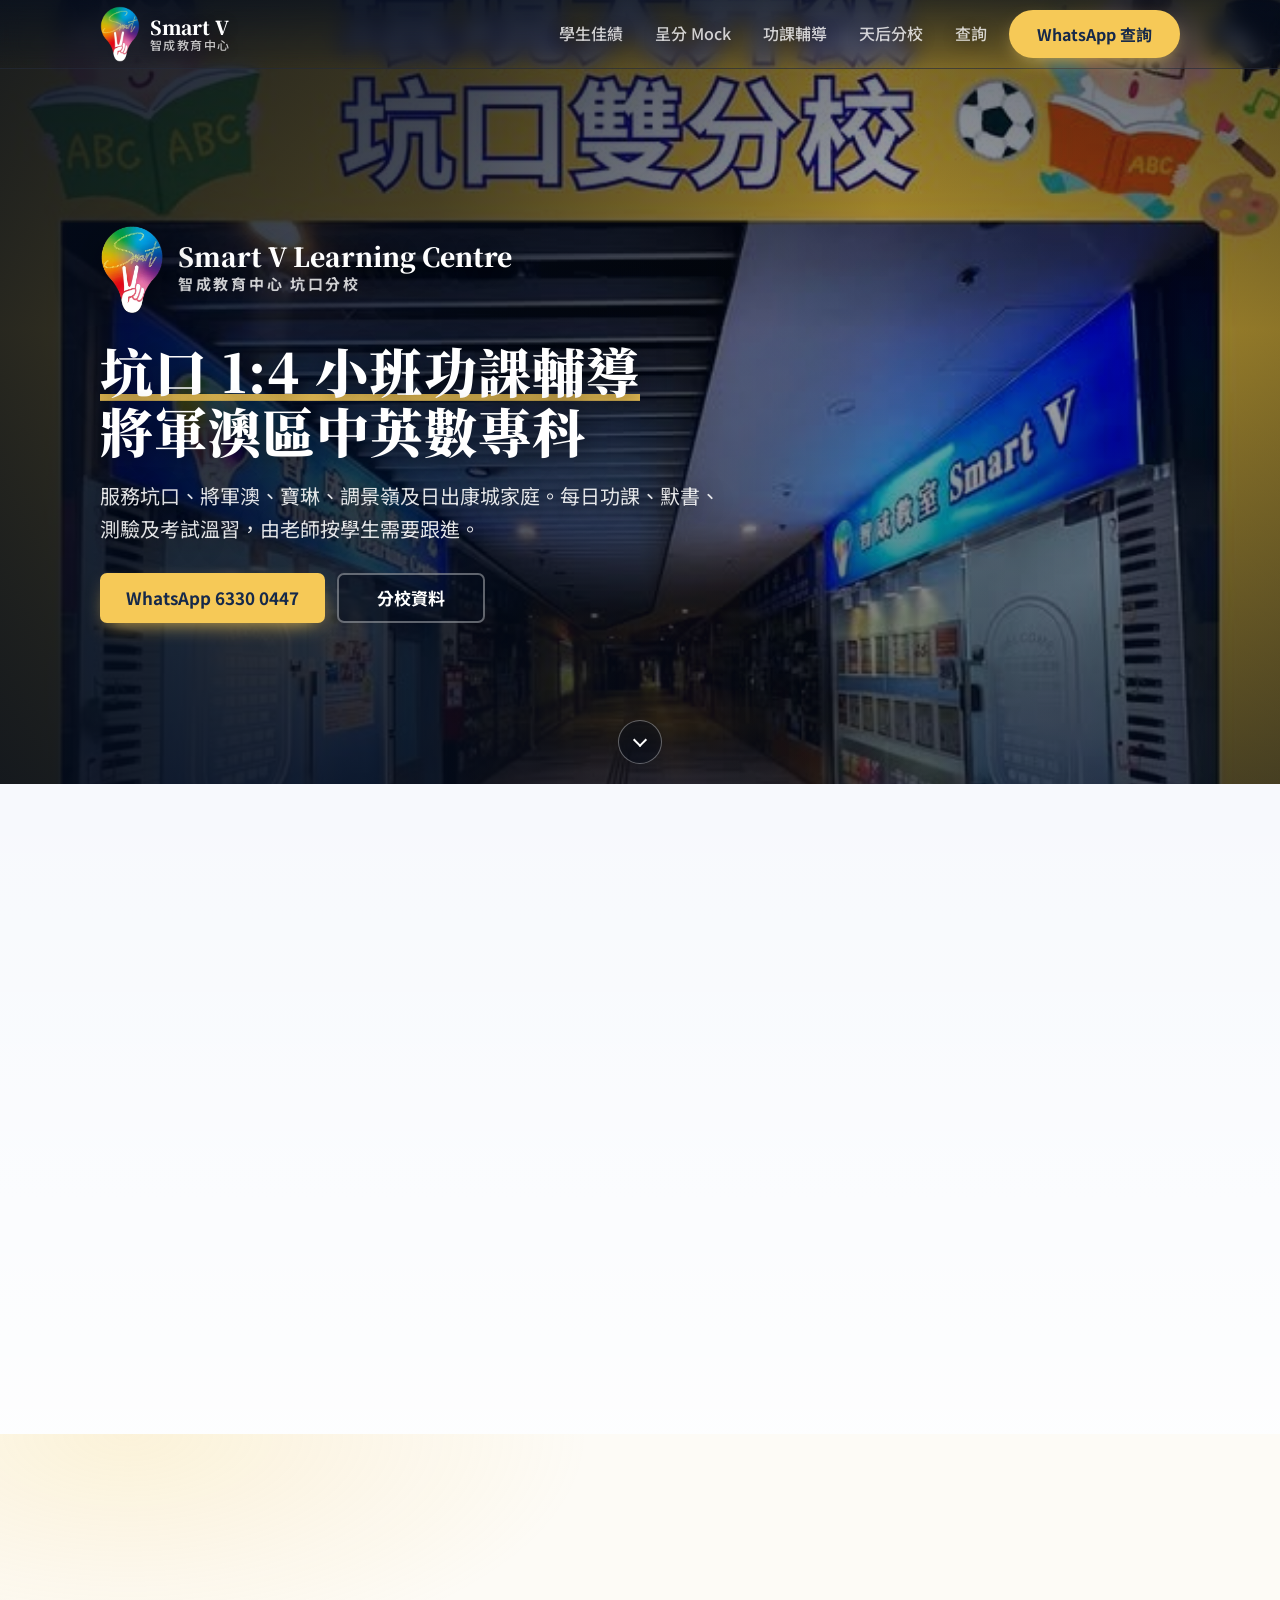
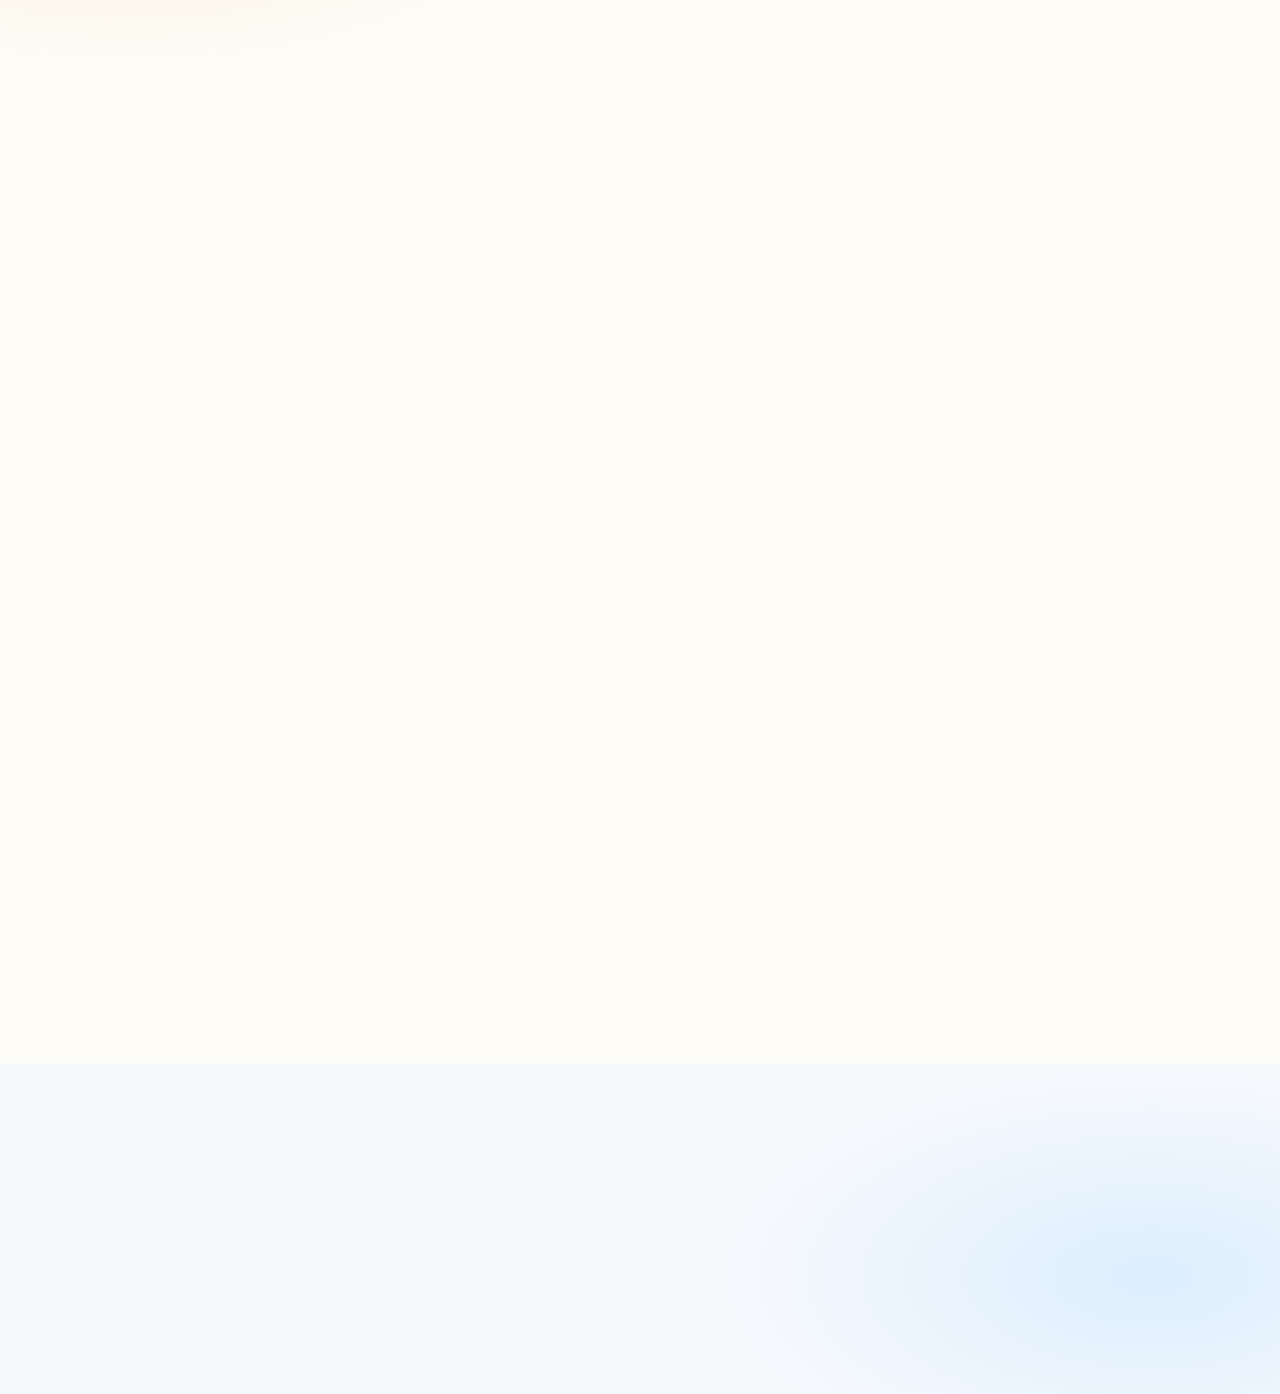
==== commit 55c67103: "Bust CSS cache for answer card layout" ====
--- a/hang-hau/index.html
+++ b/hang-hau/index.html
@@ -30,7 +30,7 @@
   <link rel="preconnect" href="https://fonts.googleapis.com" />
   <link rel="preconnect" href="https://fonts.gstatic.com" crossorigin />
   <link href="https://fonts.googleapis.com/css2?family=Noto+Sans+TC:wght@400;500;700&family=Noto+Serif+TC:wght@700;900&display=swap" rel="stylesheet" />
-  <link rel="stylesheet" href="../css/styles.css?v=branch-pages-20260624" />
+  <link rel="stylesheet" href="../css/styles.css?v=answer-card-layout-20260627" />
   <script type="application/ld+json">
 {
   "@context": "https://schema.org",
--- a/css/styles.css
+++ b/css/styles.css
@@ -2097,6 +2097,7 @@
   display: grid;
   gap: 18px;
   align-items: center;
+  grid-template-columns: 1fr;
   padding: clamp(22px, 4vw, 34px);
   border: 1px solid rgba(21, 83, 158, 0.16);
   border-radius: 22px;
@@ -2116,9 +2117,11 @@
 .answer-card__text {
   margin: 0;
   max-width: 62em;
+  min-width: 0;
   color: var(--ink-soft);
   font-size: clamp(16px, 1.7vw, 18px);
   line-height: 1.86;
+  overflow-wrap: anywhere;
 }
 .answer-card .btn { justify-self: start; }
 
@@ -2273,7 +2276,15 @@
 }
 
 @media (min-width: 880px) {
-  .answer-card { grid-template-columns: 0.58fr 1fr auto; }
+  .answer-card {
+    grid-template-columns: minmax(180px, 0.36fr) minmax(0, 1fr);
+    column-gap: clamp(24px, 4vw, 48px);
+    align-items: start;
+  }
+  .answer-card__text,
+  .answer-card .btn {
+    grid-column: 2;
+  }
   .geo-layout { grid-template-columns: minmax(0, 1.05fr) minmax(320px, 0.78fr); align-items: center; }
   .geo-layout--reverse { grid-template-columns: minmax(320px, 0.78fr) minmax(0, 1.05fr); }
   .geo-layout--reverse .geo-copy { order: 2; }
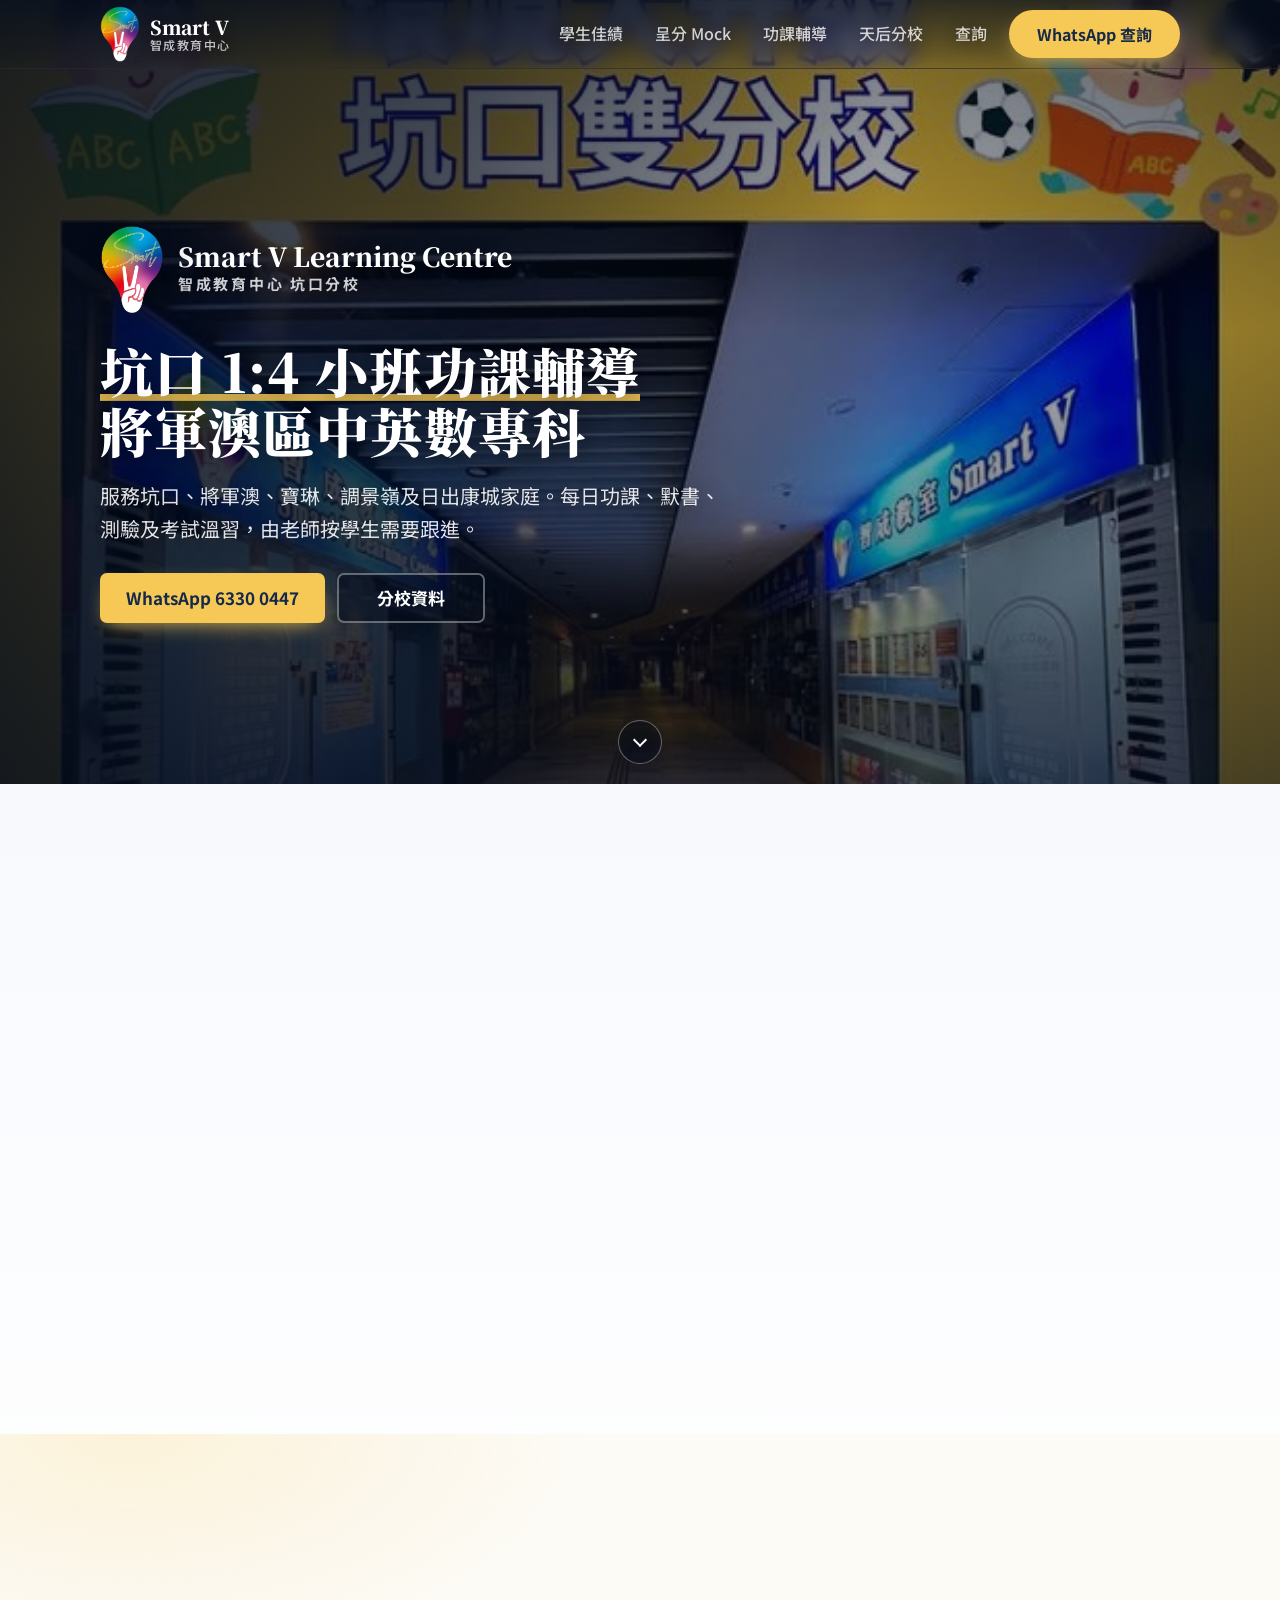
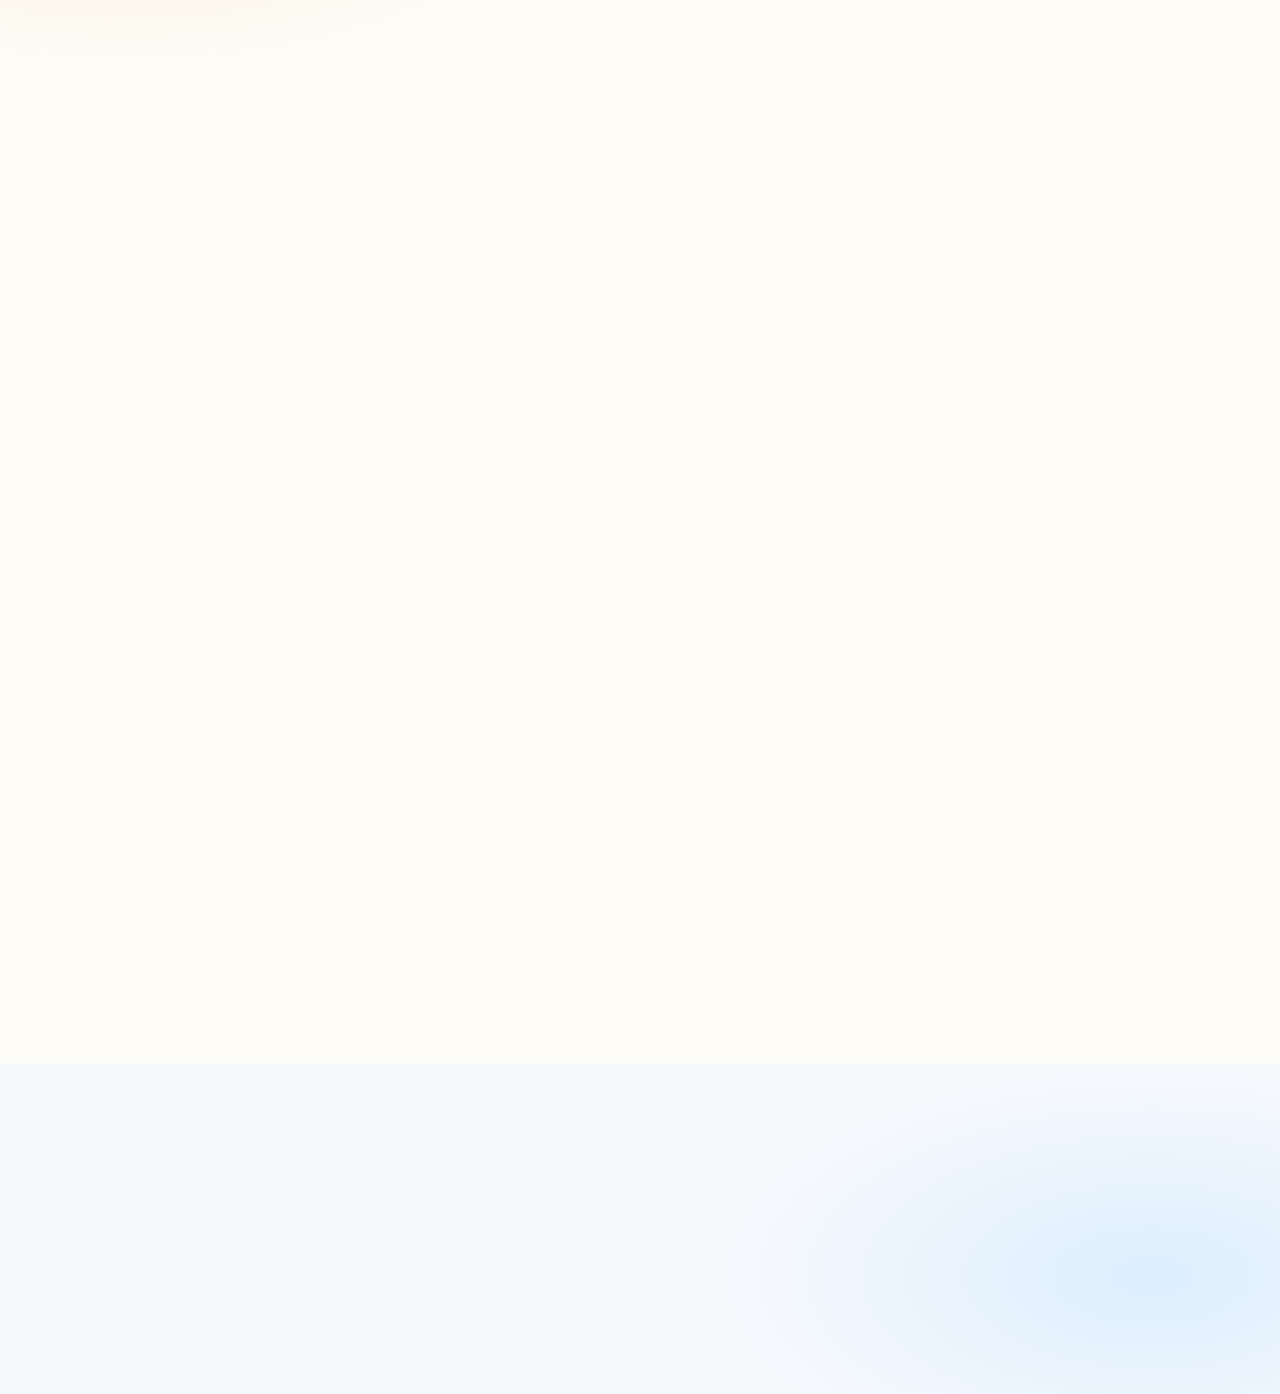
==== commit 2fa0ca04: "Use cache-safe CSS path for answer card fix" ====
--- a/hang-hau/index.html
+++ b/hang-hau/index.html
@@ -30,7 +30,7 @@
   <link rel="preconnect" href="https://fonts.googleapis.com" />
   <link rel="preconnect" href="https://fonts.gstatic.com" crossorigin />
   <link href="https://fonts.googleapis.com/css2?family=Noto+Sans+TC:wght@400;500;700&family=Noto+Serif+TC:wght@700;900&display=swap" rel="stylesheet" />
-  <link rel="stylesheet" href="../css/styles.css?v=answer-card-layout-20260627" />
+  <link rel="stylesheet" href="../css/styles-answer-card-layout-20260627.css" />
   <script type="application/ld+json">
 {
   "@context": "https://schema.org",
--- a/css/styles-answer-card-layout-20260627.css
+++ b/css/styles-answer-card-layout-20260627.css
@@ -0,0 +1,2391 @@
+/* ============================================================
+   Smart V Learning Centre — v2 redesign (claude-v7-20260610)
+   Direction: 精裝校簿 editorial trust.
+   Paper-and-ink stationery feel: deep Smart V blue as the trust
+   anchor, serif display headings, notebook-grid texture echoing
+   the Higgsfield ambient loop, yellow reserved for conversion.
+   v7 polish: stationery details (label-sticker kickers, washi
+   tape on the proof board, ruler progress bar, marker sweeps),
+   poster lightbox, per-section reveal variants.
+   ============================================================ */
+
+:root {
+  --ink: #16294a;
+  --ink-soft: #44557a;
+  --blue: #15539e;
+  --blue-deep: #103e77;
+  --sky: #29a6ff;
+  --sun: #f6c957;
+  --sun-deep: #8a6a14;
+  --pink: #ff8bb0;
+  --paper: #f7f9fd;
+  --paper-warm: #fdfbf6;
+  --line: #d8e1ef;
+  --white: #ffffff;
+  --serif: "Noto Serif TC", "Times New Roman", serif;
+  --sans: "Noto Sans TC", "PingFang TC", sans-serif;
+  --radius: 14px;
+  --shadow-card: 0 1px 2px rgba(22, 41, 74, 0.06), 0 12px 32px -12px rgba(21, 83, 158, 0.18);
+  --container: 1120px;
+}
+
+* { box-sizing: border-box; }
+
+html { scroll-behavior: smooth; }
+
+body {
+  margin: 0;
+  font-family: var(--sans);
+  font-size: 16px;
+  line-height: 1.75;
+  color: var(--ink);
+  background: var(--paper);
+  -webkit-font-smoothing: antialiased;
+}
+
+img, video { max-width: 100%; height: auto; display: block; }
+
+.container {
+  width: 100%;
+  max-width: var(--container);
+  margin-inline: auto;
+  padding-inline: 20px;
+}
+
+.sr-only {
+  position: absolute;
+  width: 1px; height: 1px;
+  margin: -1px; padding: 0;
+  overflow: hidden;
+  clip: rect(0 0 0 0);
+  white-space: nowrap;
+  border: 0;
+}
+
+.skip-link {
+  position: absolute;
+  top: -48px; left: 16px;
+  z-index: 200;
+  padding: 10px 18px;
+  background: var(--ink);
+  color: var(--white);
+  border-radius: 0 0 10px 10px;
+  text-decoration: none;
+  transition: top 0.2s ease;
+}
+.skip-link:focus { top: 0; }
+
+:focus-visible {
+  outline: 3px solid var(--sky);
+  outline-offset: 2px;
+  border-radius: 4px;
+}
+
+/* ---------- Buttons ---------- */
+
+.btn {
+  display: inline-flex;
+  align-items: center;
+  justify-content: center;
+  gap: 8px;
+  min-height: 48px;
+  padding: 10px 26px;
+  border: 2px solid transparent;
+  border-radius: 999px;
+  font-family: var(--sans);
+  font-size: 16px;
+  font-weight: 700;
+  line-height: 1.3;
+  text-decoration: none;
+  cursor: pointer;
+  transition: transform 0.18s ease, box-shadow 0.18s ease, background-color 0.18s ease;
+}
+.btn:hover { transform: translateY(-2px); }
+.btn:active { transform: translateY(0); }
+
+.btn--sun {
+  background: var(--sun);
+  color: var(--ink);
+  box-shadow: 0 8px 20px -8px rgba(246, 201, 87, 0.9);
+}
+.btn--sun:hover { background: #f8d272; }
+
+.btn--blue {
+  background: var(--blue);
+  color: var(--white);
+  box-shadow: 0 8px 20px -10px rgba(21, 83, 158, 0.7);
+}
+.btn--blue:hover { background: var(--blue-deep); }
+
+.btn--ghost {
+  background: rgba(255, 255, 255, 0.13);
+  color: var(--white);
+  border-color: rgba(255, 255, 255, 0.45);
+  box-shadow: none;
+}
+.btn--ghost:hover { background: rgba(255, 255, 255, 0.22); }
+
+.btn--line {
+  background: transparent;
+  color: var(--blue);
+  border-color: rgba(21, 83, 158, 0.35);
+}
+.btn--line:hover { border-color: var(--blue); background: rgba(21, 83, 158, 0.05); }
+
+.btn--lg { min-height: 54px; padding: 12px 30px; font-size: 17px; }
+
+/* ---------- Header ---------- */
+
+.nav {
+  position: fixed;
+  top: 0;
+  left: 0;
+  right: 0;
+  z-index: 100;
+  background: linear-gradient(180deg, rgba(5, 14, 30, 0.62), rgba(5, 14, 30, 0.16) 78%, transparent);
+  backdrop-filter: blur(10px);
+  border-bottom: 1px solid rgba(255, 255, 255, 0.08);
+  transition: background 0.25s ease, border-color 0.25s ease, box-shadow 0.25s ease;
+}
+.nav.scrolled {
+  background: rgba(255, 255, 255, 0.94);
+  border-bottom-color: var(--line);
+  box-shadow: 0 6px 24px -18px rgba(22, 41, 74, 0.4);
+}
+
+.nav__inner {
+  display: flex;
+  align-items: center;
+  gap: 20px;
+  min-height: 68px;
+}
+
+.brand {
+  display: flex;
+  align-items: center;
+  gap: 10px;
+  margin-right: auto;
+  text-decoration: none;
+  color: var(--white);
+  text-shadow: 0 2px 14px rgba(0, 0, 0, 0.32);
+}
+.nav.scrolled .brand {
+  color: var(--ink);
+  text-shadow: none;
+}
+.brand__logo { width: 40px; height: auto; }
+.brand__text {
+  font-family: var(--serif);
+  font-weight: 900;
+  font-size: 19px;
+  line-height: 1.1;
+  display: flex;
+  flex-direction: column;
+}
+.brand__text small {
+  font-family: var(--sans);
+  font-weight: 500;
+  font-size: 12px;
+  color: rgba(255, 255, 255, 0.74);
+  letter-spacing: 0.12em;
+}
+.nav.scrolled .brand__text small { color: var(--ink-soft); }
+
+.nav__links { display: none; gap: 28px; }
+.nav__links a {
+  color: rgba(255, 255, 255, 0.78);
+  text-decoration: none;
+  font-weight: 500;
+  white-space: nowrap;
+  padding: 6px 2px;
+  border-bottom: 2px solid transparent;
+  text-shadow: 0 2px 14px rgba(0, 0, 0, 0.34);
+  transition: color 0.18s ease, border-color 0.18s ease;
+}
+.nav__links a:hover { color: var(--white); border-bottom-color: var(--sun); }
+.nav.scrolled .nav__links a {
+  color: var(--ink-soft);
+  text-shadow: none;
+}
+.nav.scrolled .nav__links a:hover { color: var(--blue); }
+
+.nav__cta { display: none; }
+
+.nav__toggle {
+  display: inline-flex;
+  flex-direction: column;
+  justify-content: center;
+  gap: 5px;
+  width: 48px;
+  height: 48px;
+  padding: 12px;
+  background: rgba(255, 255, 255, 0.12);
+  border: 1px solid rgba(255, 255, 255, 0.38);
+  border-radius: 10px;
+  cursor: pointer;
+}
+.nav.scrolled .nav__toggle {
+  background: transparent;
+  border-color: var(--line);
+}
+.nav__toggle span {
+  display: block;
+  height: 2px;
+  background: var(--white);
+  border-radius: 2px;
+  transition: transform 0.2s ease, opacity 0.2s ease, background-color 0.2s ease;
+}
+.nav.scrolled .nav__toggle span { background: var(--ink); }
+.nav__toggle[aria-expanded="true"] span:nth-child(1) { transform: translateY(7px) rotate(45deg); }
+.nav__toggle[aria-expanded="true"] span:nth-child(2) { opacity: 0; }
+.nav__toggle[aria-expanded="true"] span:nth-child(3) { transform: translateY(-7px) rotate(-45deg); }
+
+.nav__mobile {
+  display: none;
+  flex-direction: column;
+  gap: 4px;
+  padding: 12px 20px 20px;
+  border-top: 1px solid var(--line);
+  background: var(--white);
+}
+.nav__mobile.open { display: flex; }
+.nav__mobile a {
+  padding: 12px 4px;
+  color: var(--ink);
+  font-weight: 500;
+  text-decoration: none;
+  border-bottom: 1px solid var(--line);
+}
+.nav__mobile a.btn { margin-top: 12px; border-bottom: none; }
+
+/* Sun-yellow "ruler" reading-progress bar, shown once the nav docks */
+.nav__ruler {
+  position: absolute;
+  left: 0;
+  right: 0;
+  bottom: -1px;
+  height: 3px;
+  background: linear-gradient(90deg, var(--sun), #f0b93a);
+  transform-origin: 0 50%;
+  transform: scaleX(0);
+  opacity: 0;
+  transition: opacity 0.25s ease;
+  pointer-events: none;
+}
+.nav.scrolled .nav__ruler { opacity: 1; }
+
+@media (min-width: 1024px) {
+  .nav__links { display: flex; }
+  .nav__cta { display: inline-flex; }
+  .nav__toggle, .nav__mobile { display: none !important; }
+}
+
+/* ---------- Hero ---------- */
+
+.hero {
+  position: relative;
+  overflow: hidden;
+  padding: 48px 0 64px;
+  background: var(--paper);
+}
+
+/* Higgsfield ambient layer: video sits under a paper veil so copy
+   stays readable; if the file fails to load JS hides the layer. */
+.hero__ambient {
+  position: absolute;
+  inset: 0;
+  z-index: 0;
+}
+.hero__ambient::before {
+  content: "";
+  position: absolute;
+  inset: 0;
+  z-index: 0;
+  background-image: url("../assets/motion/results-full-viewport-ultrasmooth-20260610-poster.jpg?v=results-full-viewport-ultrasmooth-v1-20260610");
+  background-size: cover;
+  background-position: 52% center;
+  transform: scale(1.035);
+  opacity: 1;
+  transition: opacity 0.45s ease;
+}
+.hero__ambient video {
+  position: absolute;
+  inset: 0;
+  z-index: 1;
+  width: 100%;
+  height: 100%;
+  object-fit: cover;
+  opacity: 0;
+  transform: translate3d(0, 0, 0);
+  backface-visibility: hidden;
+  transition: opacity 0.45s ease;
+  will-change: transform;
+}
+.hero__ambient.is-video-ready::before { opacity: 0; }
+.hero__ambient.is-video-ready video { opacity: 0.5; }
+.hero__ambient--off { display: none; }
+.hero__veil {
+  position: absolute;
+  inset: 0;
+  z-index: 2;
+  background:
+    linear-gradient(180deg, rgba(247, 249, 253, 0.82) 0%, rgba(247, 249, 253, 0.62) 45%, rgba(247, 249, 253, 0.95) 100%);
+  pointer-events: none;
+}
+
+
+.hero__grid {
+  position: relative;
+  z-index: 1;
+  display: grid;
+  gap: 40px;
+}
+
+.eyebrow {
+  display: inline-block;
+  margin: 0 0 18px;
+  padding: 7px 16px;
+  background: var(--white);
+  border: 1px solid var(--line);
+  border-radius: 999px;
+  font-size: 14px;
+  font-weight: 700;
+  color: var(--blue);
+  letter-spacing: 0.04em;
+  box-shadow: var(--shadow-card);
+}
+
+.hero__title {
+  margin: 0 0 18px;
+  font-family: var(--serif);
+  font-weight: 900;
+  font-size: clamp(34px, 7.4vw, 56px);
+  line-height: 1.28;
+  letter-spacing: 0.01em;
+  text-wrap: balance;
+}
+
+/* Marker underline swept under the hero promise once copy lands */
+.u-sweep {
+  background: linear-gradient(rgba(246, 201, 87, 0.92), rgba(246, 201, 87, 0.92)) no-repeat 0 90% / 100% 0.13em;
+}
+.js .u-sweep { background-size: 0% 0.13em; transition: background-size 0.9s cubic-bezier(0.22, 1, 0.36, 1) 0.8s; }
+.js [data-hero].in .u-sweep { background-size: 100% 0.13em; }
+
+/* Teacher's marker highlight, swept in when its section reveals */
+.mark {
+  font-style: normal;
+  background-image: linear-gradient(transparent 62%, rgba(246, 201, 87, 0.75) 62%);
+  background-repeat: no-repeat;
+  background-size: 100% 100%;
+  -webkit-box-decoration-break: clone;
+  box-decoration-break: clone;
+}
+.mark--pink {
+  background-image: linear-gradient(transparent 62%, rgba(255, 139, 176, 0.55) 62%);
+}
+.js [data-reveal] .mark {
+  background-size: 0% 100%;
+  transition: background-size 0.9s cubic-bezier(0.22, 1, 0.36, 1) 0.45s;
+}
+.js [data-reveal].in .mark { background-size: 100% 100%; }
+
+.hero__lead {
+  margin: 0 0 28px;
+  max-width: 34em;
+  font-size: 17px;
+  color: var(--ink-soft);
+}
+
+.hero__actions {
+  display: flex;
+  flex-wrap: wrap;
+  gap: 14px;
+  margin-bottom: 28px;
+}
+
+.hero__facts {
+  display: flex;
+  flex-wrap: wrap;
+  gap: 10px 22px;
+  margin: 0;
+  padding: 0;
+  list-style: none;
+}
+.hero__facts li {
+  position: relative;
+  padding-left: 20px;
+  font-size: 14px;
+  font-weight: 700;
+  color: var(--blue);
+}
+.hero__facts li::before {
+  content: "✓";
+  position: absolute;
+  left: 0;
+  color: var(--sun-deep);
+}
+
+.hero__proof {
+  margin: 0;
+  justify-self: center;
+  width: min(340px, 86%);
+  background: var(--white);
+  border: 1px solid var(--line);
+  border-radius: var(--radius);
+  padding: 12px 12px 16px;
+  box-shadow: 0 24px 48px -20px rgba(21, 83, 158, 0.35);
+  transform: rotate(1.5deg);
+}
+.hero__proof img { border-radius: 8px; }
+.hero__proof figcaption {
+  padding: 12px 4px 0;
+  font-size: 14px;
+  color: var(--ink-soft);
+}
+.hero__proof figcaption span {
+  display: block;
+  font-family: var(--serif);
+  font-weight: 700;
+  font-size: 15px;
+  color: var(--blue);
+}
+
+@media (min-width: 880px) {
+  .hero { padding: 72px 0 88px; }
+  .hero__grid {
+    grid-template-columns: minmax(0, 1.25fr) minmax(0, 0.75fr);
+    align-items: center;
+  }
+  .hero__proof { justify-self: end; }
+}
+
+/* Cinematic reference-style hero: full-screen achievement-post strip
+   background, no framed DOM social-post cards, copy placed directly on video. */
+.hero--cycle {
+  min-height: 100svh;
+  height: 100svh;
+  display: flex;
+  align-items: center;
+  padding: 96px 0 68px;
+  background: #071326;
+  color: var(--white);
+}
+.hero--cycle .hero__ambient.is-video-ready video {
+  opacity: 1;
+  height: 100%;
+  max-width: none;
+  filter: saturate(1.04) contrast(1.04) brightness(0.9);
+}
+.hero__ambient video.hero__motion--off { display: block; }
+.hero__photo-marquee { display: none !important; }
+.hero--cycle .hero__veil {
+  background:
+    linear-gradient(90deg, rgba(4, 12, 28, 0.84) 0%, rgba(4, 12, 28, 0.64) 34%, rgba(4, 12, 28, 0.18) 69%, rgba(4, 12, 28, 0.38) 100%),
+    linear-gradient(180deg, rgba(4, 12, 28, 0.42) 0%, rgba(4, 12, 28, 0.04) 42%, rgba(4, 12, 28, 0.54) 100%);
+}
+.hero__grid--single {
+  height: 100%;
+  min-height: 0;
+  display: flex;
+  align-items: center;
+  justify-content: flex-start;
+}
+.hero__copy--overlay {
+  width: min(620px, 100%);
+  margin: 0;
+  padding: 0;
+  background: transparent;
+  border: 0;
+  border-radius: 0;
+  box-shadow: none;
+  backdrop-filter: none;
+  transform: translateY(2vh);
+}
+.hero__brand-lockup {
+  display: flex;
+  align-items: center;
+  gap: 14px;
+  margin-bottom: 26px;
+}
+.hero__logo {
+  width: clamp(48px, 5vw, 66px);
+  height: auto;
+  margin: 0;
+  filter: drop-shadow(0 12px 24px rgba(0, 0, 0, 0.44));
+}
+.hero__brand-copy p {
+  margin: 0 0 2px;
+  font-family: var(--serif);
+  font-weight: 900;
+  font-size: clamp(19px, 2.2vw, 26px);
+  line-height: 1.05;
+  text-shadow: 0 3px 22px rgba(0, 0, 0, 0.48);
+}
+.hero__brand-copy strong {
+  display: block;
+  font-size: clamp(12px, 1.3vw, 15px);
+  letter-spacing: 0.18em;
+  color: rgba(255, 255, 255, 0.8);
+  text-shadow: 0 3px 18px rgba(0, 0, 0, 0.38);
+}
+.hero__course-info {
+  padding: 0;
+  border: 0;
+}
+.hero__mini-label { display: none; }
+.hero--cycle .hero__title {
+  max-width: 12.8em;
+  color: var(--white);
+  font-size: clamp(36px, 4.15vw, 56px);
+  line-height: 1.14;
+  letter-spacing: 0.02em;
+  text-shadow: 0 5px 28px rgba(0, 0, 0, 0.58);
+}
+.hero__course-info > p:last-child {
+  max-width: 34em;
+  margin: 0;
+  color: rgba(255, 255, 255, 0.88);
+  font-size: clamp(16px, 1.75vw, 20px);
+  line-height: 1.65;
+  text-shadow: 0 4px 24px rgba(0, 0, 0, 0.54);
+}
+.hero--cycle .hero__actions {
+  display: flex;
+  flex-wrap: wrap;
+  gap: 12px;
+  margin: 28px 0 0;
+}
+.hero--cycle .btn--lg {
+  width: auto;
+  min-width: 148px;
+  flex: 0 0 auto;
+  min-height: 50px;
+  padding: 12px 24px;
+  border-radius: 7px;
+  white-space: nowrap;
+}
+.hero--cycle .btn--ghost {
+  background: rgba(4, 12, 28, 0.52);
+  border-color: rgba(255, 255, 255, 0.36);
+  color: var(--white);
+}
+.hero--cycle .btn--ghost:hover { background: rgba(4, 12, 28, 0.66); }
+
+/* Scroll cue towards the proof board */
+.hero__cue {
+  position: absolute;
+  left: 50%;
+  bottom: 20px;
+  z-index: 2;
+  display: flex;
+  align-items: center;
+  justify-content: center;
+  width: 44px;
+  height: 44px;
+  margin-left: -22px;
+  border-radius: 50%;
+  border: 1px solid rgba(255, 255, 255, 0.34);
+  background: rgba(4, 12, 28, 0.38);
+  animation: cue-float 2.6s ease-in-out infinite;
+  transition: background-color 0.2s ease, border-color 0.2s ease;
+}
+.hero__cue span {
+  width: 10px;
+  height: 10px;
+  margin-top: -4px;
+  border-right: 2px solid var(--white);
+  border-bottom: 2px solid var(--white);
+  transform: rotate(45deg);
+}
+.hero__cue:hover {
+  background: rgba(4, 12, 28, 0.62);
+  border-color: rgba(255, 255, 255, 0.6);
+}
+@keyframes cue-float {
+  0%, 100% { transform: translateY(0); }
+  50% { transform: translateY(6px); }
+}
+@media (max-width: 700px) {
+  .hero__cue { display: none; }
+}
+
+@media (max-width: 700px) {
+  .hero--cycle {
+    height: 100svh;
+    min-height: 640px;
+    padding: 88px 0 42px;
+  }
+  .hero--cycle .hero__ambient video {
+    display: block;
+    object-position: 52% center;
+  }
+  .hero__ambient::before {
+    background-position: 52% center;
+  }
+  .hero--cycle .hero__veil {
+    background:
+      linear-gradient(180deg, rgba(4, 12, 28, 0.5) 0%, rgba(4, 12, 28, 0.12) 34%, rgba(4, 12, 28, 0.78) 100%),
+      linear-gradient(90deg, rgba(4, 12, 28, 0.62) 0%, rgba(4, 12, 28, 0.22) 100%);
+  }
+  .hero__grid--single {
+    height: 100%;
+    min-height: 0;
+    align-items: flex-end;
+  }
+  .hero__copy--overlay {
+    width: 100%;
+    margin: 0;
+    padding: 0;
+    transform: none;
+  }
+  .hero__brand-lockup {
+    gap: 12px;
+    margin-bottom: 16px;
+  }
+  .hero__logo { width: 52px; }
+  .hero__brand-copy p { font-size: 21px; }
+  .hero__brand-copy strong { font-size: 12px; letter-spacing: 0.13em; }
+  .hero--cycle .hero__title {
+    margin-bottom: 12px;
+    font-size: clamp(32px, 9vw, 42px);
+    line-height: 1.14;
+  }
+  .hero__course-info > p:last-child {
+    font-size: 15px;
+    line-height: 1.58;
+  }
+  .hero--cycle .hero__actions {
+    gap: 10px;
+    margin-top: 18px;
+  }
+  .hero--cycle .btn--lg {
+    flex: 1 1 0;
+    min-width: 0;
+    min-height: 50px;
+    padding-inline: 10px;
+    font-size: 15px;
+  }
+}
+
+/* ---------- Sections ---------- */
+
+.section {
+  padding: 72px 0;
+  scroll-margin-top: 86px;
+}
+
+/* Low-end-phone guardrail: keep below-fold sections out of first-paint work
+   while preserving normal layout/anchors in browsers that support it. */
+.answer-strip,
+.section,
+.footer {
+  content-visibility: auto;
+  contain-intrinsic-size: auto 760px;
+}
+
+.section__head {
+  max-width: 640px;
+  margin-bottom: 44px;
+}
+
+/* Label-sticker kicker: a small notebook index label, accent dot
+   tinted per section instead of one repeated tracked eyebrow. */
+.kicker {
+  display: inline-flex;
+  align-items: center;
+  gap: 9px;
+  margin: 0 0 14px;
+  padding: 6px 14px 6px 11px;
+  background: var(--white);
+  border: 1px solid var(--line);
+  border-radius: 8px 8px 8px 3px;
+  font-size: 13px;
+  font-weight: 700;
+  letter-spacing: 0.18em;
+  color: var(--ink-soft);
+  box-shadow: 0 2px 0 rgba(22, 41, 74, 0.06);
+}
+.kicker::before {
+  content: "";
+  width: 9px;
+  height: 9px;
+  border-radius: 3px;
+  background: var(--kicker-accent, var(--sun));
+  transform: rotate(8deg);
+}
+.kicker--light {
+  background: rgba(255, 255, 255, 0.1);
+  border-color: rgba(255, 255, 255, 0.3);
+  box-shadow: none;
+  color: var(--white);
+}
+.method .kicker { --kicker-accent: var(--sky); }
+.brand-band .kicker { --kicker-accent: var(--pink); }
+.programmes .kicker { --kicker-accent: var(--blue); }
+.branches .kicker { --kicker-accent: var(--sky); }
+
+.section__title {
+  margin: 0 0 16px;
+  font-family: var(--serif);
+  font-weight: 900;
+  font-size: clamp(26px, 5vw, 40px);
+  line-height: 1.35;
+  text-wrap: balance;
+}
+
+.section__lead {
+  margin: 0;
+  color: var(--ink-soft);
+  text-wrap: pretty;
+}
+
+/* ---------- Proof (deep blue) ---------- */
+
+.proof {
+  background:
+    radial-gradient(900px 480px at 85% -10%, rgba(41, 166, 255, 0.25), transparent 64%),
+    linear-gradient(180deg, var(--blue-deep), var(--blue) 130%);
+  color: var(--white);
+}
+.proof .section__lead { color: rgba(255, 255, 255, 0.82); }
+
+.proof__gallery {
+  display: grid;
+  gap: 30px 22px;
+  padding-top: 14px;
+}
+
+/* Posters pinned to the display board: alternating tilts, a strip
+   of washi tape, straighten + lift on hover, zoom into lightbox. */
+.result-card {
+  position: relative;
+  margin: 0;
+  background: var(--white);
+  border-radius: var(--radius);
+  padding: 10px 10px 14px;
+  box-shadow: 0 18px 40px -18px rgba(6, 20, 44, 0.6);
+  transform: rotate(var(--tilt, 0deg));
+  transition: transform 0.35s cubic-bezier(0.22, 1, 0.36, 1), box-shadow 0.35s ease;
+}
+.result-card:nth-child(3n + 1) { --tilt: -1.3deg; --tape-tint: rgba(246, 201, 87, 0.8); --tape-turn: -3deg; }
+.result-card:nth-child(3n + 2) { --tilt: 1.1deg; --tape-tint: rgba(41, 166, 255, 0.55); --tape-turn: 2deg; }
+.result-card:nth-child(3n + 3) { --tilt: -0.7deg; --tape-tint: rgba(255, 139, 176, 0.62); --tape-turn: -1.5deg; }
+.result-card::before {
+  content: "";
+  position: absolute;
+  top: -13px;
+  left: 50%;
+  z-index: 2;
+  width: 92px;
+  height: 26px;
+  background: var(--tape-tint, rgba(246, 201, 87, 0.8));
+  box-shadow: 0 2px 6px rgba(6, 20, 44, 0.2);
+  clip-path: polygon(2% 6%, 98% 0%, 100% 94%, 0% 100%);
+  transform: translateX(-50%) rotate(var(--tape-turn, -3deg));
+  pointer-events: none;
+}
+.result-card:hover,
+.result-card:focus-within {
+  transform: translateY(-8px) rotate(0deg);
+  box-shadow: 0 28px 52px -20px rgba(6, 20, 44, 0.75);
+}
+.result-card img {
+  width: 100%;
+  border-radius: 8px;
+}
+
+/* Zoom affordance shared by poster buttons */
+.zoomable {
+  display: block;
+  width: 100%;
+  padding: 0;
+  border: 0;
+  background: none;
+  font: inherit;
+  cursor: zoom-in;
+  border-radius: 8px;
+}
+.zoomable img { display: block; width: 100%; border-radius: 8px; }
+.result-card figcaption {
+  padding: 12px 6px 2px;
+  color: var(--ink-soft);
+  font-size: 14px;
+  line-height: 1.5;
+}
+.result-card figcaption strong {
+  display: block;
+  font-family: var(--serif);
+  font-size: 16px;
+  color: var(--ink);
+  margin-bottom: 2px;
+}
+
+.proof__cta {
+  display: flex;
+  flex-direction: column;
+  align-items: flex-start;
+  gap: 14px;
+  margin-top: 40px;
+  padding-top: 28px;
+  border-top: 1px solid rgba(255, 255, 255, 0.25);
+}
+.proof__cta p {
+  margin: 0;
+  font-family: var(--serif);
+  font-weight: 700;
+  font-size: 18px;
+}
+
+@media (min-width: 700px) {
+  .proof__gallery { grid-template-columns: repeat(3, 1fr); }
+  .proof__cta { flex-direction: row; align-items: center; justify-content: space-between; }
+}
+
+/* ---------- Method ---------- */
+
+.method {
+  background-color: var(--paper-warm);
+  background-image:
+    linear-gradient(rgba(21, 83, 158, 0.05) 1px, transparent 1px),
+    linear-gradient(90deg, rgba(21, 83, 158, 0.05) 1px, transparent 1px);
+  background-size: 28px 28px;
+}
+
+.steps {
+  display: grid;
+  gap: 18px;
+  margin: 0;
+  padding: 0;
+  list-style: none;
+}
+
+.step {
+  position: relative;
+  background: var(--white);
+  border: 1px solid var(--line);
+  border-radius: var(--radius);
+  padding: 26px 24px 24px;
+  box-shadow: var(--shadow-card);
+  transition: transform 0.3s cubic-bezier(0.22, 1, 0.36, 1);
+}
+.step:hover { transform: translateY(-4px); }
+
+/* Chalk-round number chips, one tint per step of the route */
+.step__num {
+  display: inline-flex;
+  align-items: center;
+  justify-content: center;
+  width: 54px;
+  height: 54px;
+  margin-bottom: 14px;
+  font-family: var(--serif);
+  font-weight: 900;
+  font-size: 23px;
+  color: var(--blue-deep);
+  background: rgba(246, 201, 87, 0.32);
+  border-radius: 52% 48% 55% 45% / 48% 55% 45% 52%;
+  transform: rotate(-5deg);
+  transition: transform 0.3s cubic-bezier(0.22, 1, 0.36, 1);
+}
+.step:nth-child(2) .step__num { background: rgba(41, 166, 255, 0.22); }
+.step:nth-child(3) .step__num { background: rgba(255, 139, 176, 0.28); }
+.step:hover .step__num { transform: rotate(3deg) scale(1.07); }
+.step h3 {
+  margin: 0 0 8px;
+  font-family: var(--serif);
+  font-size: 20px;
+  font-weight: 700;
+}
+.step p {
+  margin: 0;
+  font-size: 15px;
+  color: var(--ink-soft);
+}
+
+@media (min-width: 700px) {
+  .steps { grid-template-columns: repeat(3, 1fr); gap: 28px; }
+  /* dashed route between the steps */
+  .step:not(:last-child)::after {
+    content: "";
+    position: absolute;
+    top: 52px;
+    right: -28px;
+    width: 28px;
+    border-top: 2px dashed rgba(21, 83, 158, 0.38);
+  }
+}
+
+/* ---------- Brand band (official Smart V banner artwork) ----------
+   User reference photo 02: the illustrated banner runs full-bleed
+   behind a paper card so the brand DNA shows without hurting
+   readability; photo 01 drives the pastel chips and the cheerful
+   blue / yellow / coral accents. */
+
+.brand-band {
+  position: relative;
+  overflow: hidden;
+  padding: 84px 0;
+  background: var(--paper-warm);
+}
+.brand-band__art {
+  position: absolute;
+  inset: 0;
+  width: 100%;
+  height: 100%;
+  object-fit: cover;
+  object-position: 72% 42%;
+}
+.brand-band::after {
+  content: "";
+  position: absolute;
+  inset: 0;
+  background: linear-gradient(90deg, rgba(247, 249, 253, 0.9) 0%, rgba(247, 249, 253, 0.55) 52%, rgba(247, 249, 253, 0.08) 100%);
+}
+.brand-band__inner {
+  position: relative;
+  z-index: 1;
+}
+
+.brand-band__card {
+  max-width: 540px;
+  padding: 30px 26px;
+  background: rgba(255, 255, 255, 0.94);
+  border: 1px solid var(--line);
+  border-radius: var(--radius);
+  box-shadow: var(--shadow-card);
+}
+.brand-band__card .section__lead { margin-bottom: 20px; }
+
+.brand-band__chips {
+  display: flex;
+  flex-wrap: wrap;
+  gap: 10px;
+  margin: 0;
+  padding: 0;
+  list-style: none;
+}
+.chip {
+  padding: 6px 14px;
+  border-radius: 999px;
+  font-size: 14px;
+  font-weight: 700;
+}
+.chip--blue { background: rgba(41, 166, 255, 0.14); color: var(--blue); }
+.chip--sun { background: rgba(246, 201, 87, 0.3); color: var(--sun-deep); }
+.chip--pink { background: rgba(255, 139, 176, 0.2); color: #b04a6e; }
+
+@media (min-width: 880px) {
+  .brand-band { padding: 110px 0; }
+  .brand-band__card { padding: 36px 34px; }
+}
+
+/* ---------- Programmes ---------- */
+
+.flagship {
+  display: grid;
+  gap: 0;
+  margin-bottom: 26px;
+  background: var(--white);
+  border: 1px solid var(--line);
+  border-radius: var(--radius);
+  overflow: hidden;
+  box-shadow: var(--shadow-card);
+}
+.flagship__media { margin: 0; overflow: hidden; }
+.flagship__media .zoomable { height: 100%; border-radius: 0; }
+.flagship__media img {
+  width: 100%;
+  height: 100%;
+  object-fit: cover;
+  border-radius: 0;
+  transition: transform 0.6s cubic-bezier(0.22, 1, 0.36, 1);
+}
+.flagship:hover .flagship__media img { transform: scale(1.04); }
+.flagship__body { padding: 28px 24px 30px; }
+.flagship__body h3 {
+  margin: 0 0 10px;
+  font-family: var(--serif);
+  font-weight: 900;
+  font-size: 26px;
+}
+.flagship__body > p { margin: 0 0 16px; color: var(--ink-soft); }
+.flagship__body ul {
+  margin: 0 0 22px;
+  padding: 0;
+  list-style: none;
+}
+.flagship__body li {
+  position: relative;
+  padding: 5px 0 5px 22px;
+  font-size: 15px;
+}
+.flagship__body li::before {
+  content: "✓";
+  position: absolute;
+  left: 0;
+  font-weight: 700;
+  color: var(--sun-deep);
+}
+
+.tag {
+  display: inline-block;
+  margin: 0 0 12px;
+  padding: 4px 12px;
+  border-radius: 999px;
+  font-size: 13px;
+  font-weight: 700;
+  background: rgba(246, 201, 87, 0.25);
+  color: var(--sun-deep);
+}
+.tag--blue { background: rgba(41, 166, 255, 0.14); color: var(--blue); }
+.tag--pink { background: rgba(255, 139, 176, 0.18); color: #b04a6e; }
+.tag--sun { background: rgba(246, 201, 87, 0.25); color: var(--sun-deep); }
+
+@media (min-width: 820px) {
+  .flagship { grid-template-columns: minmax(0, 0.42fr) minmax(0, 0.58fr); }
+  .flagship__body { padding: 36px 38px; align-self: center; }
+}
+
+.prog-list {
+  display: grid;
+  gap: 14px;
+}
+
+.prog-row {
+  display: grid;
+  grid-template-columns: 84px minmax(0, 1fr) auto;
+  align-items: center;
+  gap: 18px;
+  padding: 14px;
+  background: var(--white);
+  border: 1px solid var(--line);
+  border-radius: var(--radius);
+  text-decoration: none;
+  color: var(--ink);
+  box-shadow: var(--shadow-card);
+  transition: transform 0.18s ease, border-color 0.18s ease;
+}
+.prog-row:hover {
+  transform: translateY(-3px);
+  border-color: rgba(21, 83, 158, 0.4);
+}
+.prog-row img {
+  width: 84px;
+  height: 84px;
+  object-fit: cover;
+  border-radius: 10px;
+}
+.prog-row .tag { margin-bottom: 6px; }
+.prog-row h3 {
+  margin: 0 0 4px;
+  font-family: var(--serif);
+  font-size: 19px;
+  font-weight: 700;
+}
+.prog-row p:not(.tag) {
+  margin: 0;
+  font-size: 14px;
+  color: var(--ink-soft);
+}
+.prog-row__arrow {
+  font-size: 22px;
+  color: var(--blue);
+  padding-right: 8px;
+  transition: transform 0.18s ease;
+}
+.prog-row:hover .prog-row__arrow { transform: translateX(4px); }
+
+@media (max-width: 560px) {
+  .prog-row { grid-template-columns: 64px minmax(0, 1fr); }
+  .prog-row img { width: 64px; height: 64px; }
+  .prog-row__arrow { display: none; }
+}
+
+/* ---------- Branches ---------- */
+
+.branches { background: var(--paper-warm); }
+
+.branches__grid {
+  display: grid;
+  gap: 20px;
+}
+
+.branch-card {
+  position: relative;
+  display: flex;
+  flex-direction: column;
+  align-items: flex-start;
+  padding: 28px 26px;
+  background: var(--white);
+  border: 1px solid var(--line);
+  border-top: 4px solid var(--blue);
+  border-radius: var(--radius);
+  box-shadow: var(--shadow-card);
+}
+.branch-card__no {
+  margin: 0 0 4px;
+  font-family: var(--serif);
+  font-weight: 900;
+  font-size: 15px;
+  color: var(--sky);
+  letter-spacing: 0.2em;
+}
+.branch-card h3 {
+  margin: 0 0 10px;
+  font-family: var(--serif);
+  font-weight: 900;
+  font-size: 24px;
+}
+.branch-card__addr { margin: 0 0 8px; color: var(--ink-soft); }
+.branch-card__mtr {
+  margin: 0 0 20px;
+  padding: 5px 12px;
+  background: rgba(41, 166, 255, 0.12);
+  border-radius: 8px;
+  font-size: 14px;
+  font-weight: 500;
+  color: var(--blue);
+}
+.branch-card__actions {
+  display: flex;
+  flex-wrap: wrap;
+  gap: 10px;
+  margin-top: auto;
+}
+.branch-card__actions .btn {
+  min-height: 46px;
+  padding: 9px 20px;
+  font-size: 15px;
+}
+
+.branch-photo {
+  margin: 0;
+  position: relative;
+  border-radius: var(--radius);
+  overflow: hidden;
+  box-shadow: var(--shadow-card);
+  min-height: 240px;
+}
+.branch-photo .zoomable { height: 100%; border-radius: 0; }
+.branch-photo img {
+  width: 100%;
+  height: 100%;
+  object-fit: cover;
+  border-radius: 0;
+}
+.branch-photo figcaption {
+  position: absolute;
+  pointer-events: none;
+  left: 14px;
+  bottom: 14px;
+  padding: 6px 14px;
+  background: rgba(16, 62, 119, 0.88);
+  color: var(--white);
+  font-size: 13px;
+  font-weight: 700;
+  border-radius: 999px;
+}
+
+@media (min-width: 880px) {
+  .branches__grid { grid-template-columns: repeat(3, 1fr); }
+}
+
+/* ---------- Contact / WhatsApp form ---------- */
+
+.contact { padding-bottom: 88px; }
+
+.contact__panel {
+  display: grid;
+  gap: 36px;
+  padding: 40px 24px;
+  border-radius: 22px;
+  background:
+    radial-gradient(700px 400px at 110% 110%, rgba(41, 166, 255, 0.3), transparent 60%),
+    linear-gradient(160deg, var(--blue-deep), var(--blue));
+  color: var(--white);
+  box-shadow: 0 30px 60px -28px rgba(16, 62, 119, 0.65);
+}
+.contact .section__head { margin-bottom: 0; }
+.contact .section__lead { color: rgba(255, 255, 255, 0.82); }
+.contact__copy .section__title { color: var(--white); }
+
+.wa-form {
+  display: grid;
+  gap: 16px;
+  align-content: start;
+}
+
+.wa-field { display: grid; gap: 6px; }
+.wa-field label {
+  font-size: 14px;
+  font-weight: 700;
+  color: rgba(255, 255, 255, 0.92);
+}
+.wa-field select {
+  min-height: 50px;
+  padding: 10px 14px;
+  border: 1px solid rgba(255, 255, 255, 0.35);
+  border-radius: 10px;
+  background: var(--white);
+  font-family: var(--sans);
+  font-size: 16px;
+  color: var(--ink);
+}
+
+.wa-form__btn { margin-top: 6px; }
+.wa-form__hint {
+  margin: 0;
+  font-size: 13px;
+  color: rgba(255, 255, 255, 0.72);
+}
+
+@media (min-width: 880px) {
+  .contact__panel {
+    grid-template-columns: minmax(0, 1.05fr) minmax(0, 0.95fr);
+    padding: 56px 52px;
+  }
+}
+
+/* ---------- Footer ---------- */
+
+.footer {
+  background: var(--ink);
+  color: rgba(255, 255, 255, 0.85);
+}
+
+.footer__inner {
+  display: grid;
+  gap: 28px;
+  padding-top: 48px;
+  padding-bottom: 32px;
+}
+
+.footer__brand {
+  display: flex;
+  align-items: center;
+  gap: 14px;
+}
+.footer__brand img { width: 44px; }
+.footer__brand strong {
+  display: block;
+  font-family: var(--serif);
+  font-size: 18px;
+  color: var(--white);
+}
+.footer__brand span { font-size: 13px; letter-spacing: 0.1em; }
+
+.footer__contact p { margin: 0 0 8px; font-size: 14px; }
+.footer__contact a {
+  color: var(--white);
+  text-decoration: none;
+  border-bottom: 1px solid rgba(246, 201, 87, 0.55);
+  padding-bottom: 1px;
+}
+.footer__contact a:hover { color: var(--sun); border-bottom-color: var(--sun); }
+
+.footer__social {
+  display: flex;
+  gap: 18px;
+  align-items: flex-start;
+}
+.footer__social a {
+  color: var(--white);
+  font-weight: 500;
+  text-decoration: none;
+  border-bottom: 1px solid rgba(255, 255, 255, 0.35);
+  padding-bottom: 2px;
+}
+.footer__social a:hover { border-bottom-color: var(--sun); color: var(--sun); }
+
+.footer__bar {
+  display: flex;
+  flex-wrap: wrap;
+  gap: 8px 16px;
+  align-items: center;
+  justify-content: space-between;
+  padding-top: 20px;
+  padding-bottom: 28px;
+  border-top: 1px solid rgba(255, 255, 255, 0.14);
+  font-size: 13px;
+  color: rgba(255, 255, 255, 0.6);
+}
+.footer__privacy {
+  padding-top: 18px;
+  padding-bottom: 18px;
+  border-top: 1px solid rgba(255, 255, 255, 0.12);
+  color: rgba(255, 255, 255, 0.68);
+}
+.footer__privacy strong {
+  display: block;
+  margin-bottom: 6px;
+  color: rgba(255, 255, 255, 0.86);
+  font-size: 13px;
+  letter-spacing: 0.04em;
+}
+.footer__privacy p {
+  max-width: 72em;
+  margin: 0;
+  font-size: 12px;
+  line-height: 1.8;
+}
+.footer__bar small {
+  font-size: 11px;
+  line-height: 1.5;
+  color: rgba(255, 255, 255, 0.42);
+}
+
+@media (max-width: 560px) {
+  .footer__bar { align-items: flex-start; flex-direction: column; }
+}
+
+@media (min-width: 880px) {
+  .footer__inner { grid-template-columns: 1.2fr 1.4fr 0.8fr; }
+  .footer__social { justify-content: flex-end; }
+}
+
+/* ---------- WhatsApp floating button ---------- */
+
+.wa-fab {
+  position: fixed;
+  right: 18px;
+  bottom: 18px;
+  z-index: 110;
+  display: flex;
+  align-items: center;
+  justify-content: center;
+  width: 56px;
+  height: 56px;
+  border-radius: 50%;
+  background: #25d366;
+  color: var(--white);
+  box-shadow: 0 12px 28px -10px rgba(18, 140, 70, 0.8);
+  opacity: 0;
+  transform: translateY(16px);
+  pointer-events: none;
+  transition: opacity 0.25s ease, transform 0.25s ease;
+}
+.wa-fab.show {
+  opacity: 1;
+  transform: translateY(0);
+  pointer-events: auto;
+}
+
+/* ---------- Poster lightbox ---------- */
+
+.lightbox {
+  position: fixed;
+  inset: 0;
+  z-index: 140;
+  display: flex;
+  align-items: center;
+  justify-content: center;
+  padding: 24px;
+  background: rgba(5, 14, 30, 0.9);
+  animation: lb-in 0.25s ease-out;
+}
+.lightbox[hidden] { display: none; }
+@keyframes lb-in { from { opacity: 0; } }
+
+.lightbox__stage {
+  margin: 0;
+  display: flex;
+  flex-direction: column;
+  align-items: center;
+  max-width: min(880px, 100%);
+  animation: lb-pop 0.25s cubic-bezier(0.22, 1, 0.36, 1);
+}
+@keyframes lb-pop { from { transform: scale(0.97); } }
+.lightbox__stage img {
+  max-width: 100%;
+  max-height: calc(100vh - 150px);
+  max-height: calc(100svh - 150px);
+  width: auto;
+  height: auto;
+  padding: 10px;
+  background: var(--white);
+  border-radius: 12px;
+  box-shadow: 0 32px 80px -24px rgba(0, 0, 0, 0.7);
+}
+.lightbox__stage figcaption {
+  padding-top: 14px;
+  font-size: 15px;
+  text-align: center;
+  color: rgba(255, 255, 255, 0.88);
+}
+
+.lightbox__close,
+.lightbox__nav {
+  position: absolute;
+  z-index: 1;
+  display: flex;
+  align-items: center;
+  justify-content: center;
+  border: 1px solid rgba(255, 255, 255, 0.34);
+  border-radius: 50%;
+  background: rgba(255, 255, 255, 0.08);
+  color: var(--white);
+  cursor: pointer;
+  transition: background-color 0.18s ease;
+}
+.lightbox__close:hover,
+.lightbox__nav:hover { background: rgba(255, 255, 255, 0.2); }
+.lightbox__close {
+  top: 16px;
+  right: 16px;
+  width: 48px;
+  height: 48px;
+  font-size: 28px;
+  line-height: 1;
+}
+.lightbox__nav {
+  top: 50%;
+  width: 50px;
+  height: 50px;
+  margin-top: -25px;
+  font-size: 30px;
+  line-height: 1;
+}
+.lightbox__nav[hidden] { display: none; }
+.lightbox__nav--prev { left: 14px; }
+.lightbox__nav--next { right: 14px; }
+
+@media (max-width: 700px) {
+  .lightbox { padding: 16px; }
+  .lightbox__stage img { max-height: calc(100svh - 170px); }
+  .lightbox__nav { top: auto; bottom: 18px; margin-top: 0; }
+  .lightbox__nav--prev { left: calc(50% - 62px); }
+  .lightbox__nav--next { right: calc(50% - 62px); }
+}
+
+/* ---------- Reveal animations (JS adds .in) ---------- */
+
+.js [data-hero],
+.js [data-hero-art],
+.js [data-reveal],
+.js [data-reveal-item] {
+  opacity: 0;
+  transform: translateY(24px);
+  transition: opacity 0.7s cubic-bezier(0.22, 1, 0.36, 1), transform 0.7s cubic-bezier(0.22, 1, 0.36, 1);
+}
+.js [data-hero].in,
+.js [data-hero-art].in,
+.js [data-reveal].in,
+.js [data-reveal-item].in {
+  opacity: 1;
+  transform: translateY(0);
+}
+.js .hero__proof.in { transform: rotate(1.5deg); }
+
+/* Variant: slide in from the left (brand-band card) */
+.js [data-reveal="left"] { transform: translateX(-36px); }
+.js [data-reveal="left"].in { transform: translateX(0); }
+
+/* Proof posters settle into their pinned tilt */
+.js .result-card[data-reveal-item] { transform: translateY(30px) rotate(var(--tilt, 0deg)); }
+.js .result-card[data-reveal-item].in { transform: translateY(0) rotate(var(--tilt, 0deg)); }
+.js .result-card[data-reveal-item].in:hover,
+.js .result-card[data-reveal-item].in:focus-within { transform: translateY(-8px) rotate(0deg); }
+
+@media (prefers-reduced-motion: reduce) {
+  html { scroll-behavior: auto; }
+  *, *::before, *::after {
+    animation-duration: 0.01ms !important;
+    transition-duration: 0.01ms !important;
+  }
+  .js [data-hero],
+  .js [data-hero-art],
+  .js [data-reveal],
+  .js [data-reveal-item] {
+    opacity: 1;
+    transform: none;
+  }
+  .js .hero__proof { transform: rotate(1.5deg); }
+  .js .result-card[data-reveal-item] { transform: rotate(var(--tilt, 0deg)); }
+  .hero__cue { animation: none; }
+}
+
+/* ============================================================
+   v9 (claude-v9-20260612): 佳績白板 + 本月之星 · 書面語 · FAQ
+   ============================================================ */
+
+/* ---------- Proof whiteboard ---------- */
+.board {
+  position: relative;
+  margin-top: 10px;
+  padding: 28px 22px 32px;
+  background: linear-gradient(180deg, #ffffff, #eef4fc);
+  border-radius: 14px;
+  box-shadow: 0 1px 0 rgba(255, 255, 255, 0.9) inset, 0 30px 64px -30px rgba(6, 20, 44, 0.75);
+}
+/* brushed-aluminium frame */
+.board::before {
+  content: "";
+  position: absolute;
+  inset: 0;
+  border-radius: 14px;
+  padding: 3px;
+  background: linear-gradient(160deg, #e4ebf4, #b6c2d2 38%, #f1f5f9 58%, #c5cfdd);
+  -webkit-mask: linear-gradient(#000 0 0) content-box, linear-gradient(#000 0 0);
+  -webkit-mask-composite: xor;
+          mask-composite: exclude;
+  pointer-events: none;
+}
+/* marker tray ledge */
+.board::after {
+  content: "";
+  position: absolute;
+  left: 7%;
+  right: 7%;
+  bottom: -8px;
+  height: 11px;
+  border-radius: 0 0 12px 12px;
+  background: linear-gradient(180deg, #cbd5e2, #a7b3c4);
+  box-shadow: 0 10px 16px -7px rgba(6, 20, 44, 0.55);
+  z-index: -1;
+}
+
+.board__head { display: flex; align-items: baseline; flex-wrap: wrap; gap: 6px 14px; margin-bottom: 20px; }
+.board__title {
+  position: relative;
+  padding-left: 30px;
+  font-family: var(--serif);
+  font-weight: 900;
+  font-size: clamp(21px, 3.4vw, 27px);
+  color: var(--blue-deep);
+}
+.board__title::before { content: "★"; position: absolute; left: 0; top: -1px; color: var(--sun); }
+.board__sub { font-size: 13px; font-weight: 700; letter-spacing: 0.04em; color: var(--ink-soft); }
+
+.stars { display: grid; gap: 22px; }
+@media (min-width: 760px) { .stars { grid-template-columns: 1fr 1fr; gap: 28px; } }
+
+.star-card {
+  position: relative;
+  margin: 0;
+  padding: 16px 14px 16px;
+  background: #fff;
+  border: 1px solid #eef2f7;
+  border-radius: 12px;
+  box-shadow: 0 20px 44px -20px rgba(6, 20, 44, 0.55);
+}
+.star-card__magnet {
+  position: absolute;
+  top: -10px; left: 50%;
+  width: 20px; height: 20px;
+  margin-left: -10px;
+  border-radius: 50%;
+  background: radial-gradient(circle at 34% 30%, #ffa9bd, #d83e63 72%);
+  box-shadow: 0 3px 7px rgba(6, 20, 44, 0.45), 0 0 0 3px rgba(255, 255, 255, 0.6);
+}
+.star-card__ribbon {
+  position: absolute;
+  top: 16px; left: -7px;
+  z-index: 2;
+  padding: 5px 14px 5px 11px;
+  background: var(--sun);
+  color: var(--ink);
+  font-size: 13px;
+  font-weight: 900;
+  border-radius: 0 5px 5px 0;
+  box-shadow: 0 5px 12px -4px rgba(138, 106, 20, 0.7);
+}
+.star-card__ribbon::after {
+  content: "";
+  position: absolute;
+  left: 0; bottom: -5px;
+  border: 3px solid transparent;
+  border-top-color: var(--sun-deep);
+  border-right-color: var(--sun-deep);
+}
+.star-card__branch { position: absolute; top: 16px; right: 12px; z-index: 2; }
+.star-card .zoomable { display: block; cursor: zoom-in; border: 0; background: none; padding: 0; width: 100%; }
+.star-card .zoomable img { width: 100%; border-radius: 8px; }
+.star-card figcaption { padding: 12px 6px 2px; color: var(--ink-soft); font-size: 14px; }
+.star-card figcaption strong { display: block; margin-bottom: 2px; font-family: var(--serif); font-size: 17px; color: var(--ink); }
+
+.board__divider {
+  display: flex;
+  align-items: center;
+  gap: 14px;
+  margin: 32px 0 18px;
+  font-size: 14px;
+  font-weight: 700;
+  color: var(--ink-soft);
+}
+.board__divider::before, .board__divider::after { content: ""; flex: 1; height: 1px; background: #d7e0ec; }
+
+.past { display: grid; grid-template-columns: repeat(2, 1fr); gap: 16px; }
+@media (min-width: 620px) { .past { grid-template-columns: repeat(3, 1fr); } }
+@media (min-width: 860px) { .past { grid-template-columns: repeat(4, 1fr); } }
+.result-card--sm { padding: 8px 8px 10px; box-shadow: 0 12px 26px -16px rgba(6, 20, 44, 0.5); }
+.result-card--sm figcaption { padding: 8px 4px 0; font-size: 12px; }
+.result-card--sm figcaption strong { font-size: 13px; }
+
+.board__more { margin: 18px 0 0; text-align: center; font-size: 13px; color: var(--ink-soft); }
+
+/* ---------- FAQ ---------- */
+.faq__list { max-width: 760px; display: grid; gap: 12px; }
+.faq__item {
+  padding: 2px 20px;
+  background: var(--white);
+  border: 1px solid var(--line);
+  border-radius: 12px;
+  box-shadow: var(--shadow-card);
+}
+.faq__item summary {
+  position: relative;
+  padding: 17px 30px 17px 0;
+  list-style: none;
+  cursor: pointer;
+  font-family: var(--serif);
+  font-weight: 700;
+  font-size: 17px;
+  color: var(--ink);
+}
+.faq__item summary::-webkit-details-marker { display: none; }
+.faq__item summary::after {
+  content: "+";
+  position: absolute;
+  right: 0; top: 50%;
+  transform: translateY(-50%);
+  font-size: 26px;
+  font-weight: 400;
+  color: var(--blue);
+  transition: transform 0.25s cubic-bezier(0.22, 1, 0.36, 1);
+}
+.faq__item[open] summary::after { transform: translateY(-50%) rotate(45deg); }
+.faq__item p { margin: 0 0 18px; font-size: 15px; line-height: 1.78; color: var(--ink-soft); }
+
+@media (prefers-reduced-motion: reduce) {
+  .faq__item summary::after { transition: none; }
+}
+
+/* ============================================================
+   v10 (claude-v10-20260612): 課室黑板「佳績牆」
+   木牆背景 + 木框綠板 + 粉筆槽 · 左本月之星 / 右往期佳績
+   ============================================================ */
+
+/* ---------- Wooden-wall scene ---------- */
+.chalk-scene {
+  position: relative;
+  color: #fff;
+  background-color: #bf7536;
+  background-image:
+    linear-gradient(180deg, rgba(0,0,0,0.20), rgba(0,0,0,0) 9%, rgba(0,0,0,0) 91%, rgba(0,0,0,0.24)),
+    repeating-linear-gradient(0deg, rgba(0,0,0,0.14) 0 1px, rgba(0,0,0,0) 1px 56px),
+    repeating-linear-gradient(0deg, rgba(255,255,255,0.05) 1px, rgba(0,0,0,0) 1px 56px),
+    repeating-linear-gradient(0deg, rgba(0,0,0,0.035) 0 3px, rgba(255,255,255,0.02) 3px 6px),
+    linear-gradient(90deg, #c67c3c, #b96f31);
+}
+.chalk-scene::before {
+  content: "";
+  position: absolute;
+  inset: 0;
+  pointer-events: none;
+  background: radial-gradient(120% 80% at 50% 38%, transparent 52%, rgba(0,0,0,0.30));
+}
+.chalk-scene > .container { position: relative; z-index: 1; }
+
+/* ---------- Chalkboard (wooden frame + green board) ---------- */
+.chalkboard {
+  position: relative;
+  margin: 4px auto 0;
+  padding: 18px;
+  border-radius: 12px;
+  background: linear-gradient(150deg, #8a572c, #5a3517);
+  box-shadow:
+    inset 0 2px 1px rgba(255,255,255,0.28),
+    inset 0 -4px 7px rgba(0,0,0,0.45),
+    0 28px 58px -26px rgba(0,0,0,0.72);
+}
+.chalkboard__inner {
+  position: relative;
+  overflow: hidden;
+  padding: clamp(22px, 3.6vw, 48px);
+  border-radius: 5px;
+  background: radial-gradient(135% 100% at 50% 20%, #3c6e52 0%, #2f5742 58%, #234735 100%);
+  box-shadow: inset 0 0 0 2px rgba(0,0,0,0.38), inset 0 8px 28px rgba(0,0,0,0.38);
+}
+.chalkboard__inner::after {
+  content: "";
+  position: absolute;
+  inset: 0;
+  pointer-events: none;
+  background:
+    radial-gradient(52% 30% at 26% 16%, rgba(255,255,255,0.07), transparent 70%),
+    radial-gradient(42% 26% at 82% 88%, rgba(255,255,255,0.05), transparent 70%);
+}
+
+/* ---------- Chalk lettering ---------- */
+.chalk-title {
+  position: relative;
+  display: inline-block;
+  margin: 0 0 8px;
+  font-family: var(--serif);
+  font-weight: 900;
+  font-size: clamp(32px, 6.4vw, 54px);
+  letter-spacing: 0.08em;
+  color: #f3efe3;
+  text-shadow: 0 0 1px rgba(255,255,255,0.55), 0 2px 12px rgba(255,255,255,0.14);
+}
+.chalk-title::after {
+  content: "";
+  position: absolute;
+  left: -2%; right: -2%; bottom: -8px;
+  height: 4px;
+  border-radius: 3px;
+  background: rgba(243,239,227,0.82);
+  box-shadow: 0 0 5px rgba(255,255,255,0.32);
+  transform: rotate(-0.7deg);
+}
+.chalk-sub {
+  max-width: 60ch;
+  margin: 14px 0 28px;
+  color: rgba(243,239,227,0.82);
+  font-size: clamp(14px, 1.6vw, 16px);
+  line-height: 1.7;
+}
+.chalk-label {
+  margin: 0 0 16px;
+  font-family: var(--serif);
+  font-weight: 700;
+  font-size: clamp(18px, 2.4vw, 22px);
+  color: #f3efe3;
+  letter-spacing: 0.03em;
+  text-shadow: 0 1px 9px rgba(255,255,255,0.14);
+}
+.chalk-more {
+  margin: 16px 0 0;
+  font-size: 13px;
+  color: rgba(243,239,227,0.66);
+}
+
+/* ---------- Left stars / right past layout ---------- */
+.board-grid { display: grid; gap: 26px; }
+@media (min-width: 860px) {
+  .board-grid { grid-template-columns: minmax(0, 0.9fr) minmax(0, 1.1fr); gap: 34px; align-items: start; }
+}
+.board-col--stars .stars { grid-template-columns: 1fr; gap: 20px; }
+.board-col--past .past { grid-template-columns: repeat(2, 1fr); gap: 14px; }
+
+/* ---------- Chalk tray with chalk + eraser ---------- */
+.chalk-tray {
+  position: relative;
+  display: flex;
+  align-items: center;
+  gap: 12px;
+  margin: 14px 12px 0;
+  padding: 0 22px;
+  height: 17px;
+  border-radius: 0 0 8px 8px;
+  background: linear-gradient(180deg, #946539 0%, #6f4524 62%, #58361a 100%);
+  box-shadow: 0 11px 18px -9px rgba(0,0,0,0.6), inset 0 2px 0 rgba(255,255,255,0.20);
+}
+.tray-eraser {
+  width: 48px; height: 12px;
+  border-radius: 2px;
+  background: linear-gradient(180deg, #3a414d, #222732);
+  box-shadow: inset 0 4px 0 #e7d4ac, 0 1px 2px rgba(0,0,0,0.4);
+}
+.tray-chalk { height: 7px; border-radius: 4px; box-shadow: 0 1px 2px rgba(0,0,0,0.35); }
+.tray-chalk--w { width: 44px; background: #f3efe3; }
+.tray-chalk--y { width: 32px; background: #f6d96b; }
+
+/* CTA legibility on wood */
+.chalk-scene .proof__cta { border-top-color: rgba(0,0,0,0.22); margin-top: 30px; }
+.chalk-scene .proof__cta p { text-shadow: 0 1px 3px rgba(0,0,0,0.45); }
+
+@media (max-width: 560px) {
+  .chalkboard { padding: 12px; }
+  .chalk-tray { margin: 12px 6px 0; gap: 9px; padding: 0 14px; }
+  .tray-eraser { width: 38px; }
+}
+
+/* ============================================================
+   v11 (claude-v11-20260612): 黑板改橫向長方形 + 縮細海報
+   本月之星 ≈ 舊往期大細(細), 往期再細, 露多啲綠板 = 真黑板感
+   ============================================================ */
+
+/* board reads as a wide landscape rectangle */
+.chalkboard__inner {
+  padding: clamp(20px, 3vw, 38px) clamp(22px, 4.2vw, 54px);
+  min-height: 320px;
+  /* slightly brighter classroom green, closer to the reference */
+  background: radial-gradient(135% 105% at 50% 18%, #3f7657 0%, #336a4c 58%, #285740 100%);
+}
+@media (min-width: 860px) {
+  .board-grid { grid-template-columns: minmax(0, 1fr) minmax(0, 1.15fr); gap: 30px; }
+}
+
+/* ---- 本月之星: two small cards side by side (≈ old 往期 size) ---- */
+.board-col--stars .stars { grid-template-columns: repeat(2, minmax(0, 1fr)); gap: 16px; max-width: 460px; }
+.star-card { padding: 10px 10px 12px; border-radius: 10px; }
+.star-card__magnet { top: -8px; width: 16px; height: 16px; margin-left: -8px; }
+.star-card__ribbon { top: 10px; left: -6px; padding: 3px 9px 3px 8px; font-size: 11px; border-radius: 0 4px 4px 0; }
+.star-card__ribbon::after { bottom: -4px; border-width: 2px; }
+.star-card__branch { top: 10px; right: 8px; padding: 3px 9px; font-size: 11px; }
+.star-card figcaption { padding: 9px 4px 0; font-size: 12px; }
+.star-card figcaption strong { font-size: 14px; }
+.star-card figcaption span { font-size: 11px; }
+
+/* ---- 往期佳績: smaller still, pinned by magnets, wrap in a row ---- */
+.board-col--past .past { display: flex; flex-wrap: wrap; gap: 14px 13px; align-content: flex-start; }
+.board-col--past .result-card--sm { flex: 0 0 120px; width: 120px; padding: 7px 7px 9px; border-radius: 8px; }
+.board-col--past .result-card--sm figcaption { padding: 6px 3px 0; font-size: 11px; line-height: 1.35; }
+.board-col--past .result-card--sm figcaption strong { font-size: 11px; }
+/* swap washi tape → small steel magnet to suit a chalkboard */
+.board-col--past .result-card::before {
+  top: -6px; left: 50%;
+  width: 13px; height: 13px;
+  clip-path: none;
+  border-radius: 50%;
+  transform: translateX(-50%) rotate(0deg);
+  background: radial-gradient(circle at 34% 30%, #d7e6f7, #4f7fb5 72%);
+  box-shadow: 0 2px 4px rgba(0, 0, 0, 0.4);
+}
+
+@media (max-width: 560px) {
+  .board-col--stars .stars { gap: 12px; max-width: none; }
+  .board-col--past .result-card--sm { flex-basis: calc(33.333% - 9px); width: auto; }
+}
+
+/* ============================================================
+   v12 (claude-v12-20260612): 黑板上 Smart V 藍色品牌牆
+   去走啡色木牆 → 品牌藍 · 深胡桃木框 · 卡大返少少
+   Title 置中(黑板概念) · 移除標題下描述
+   ============================================================ */
+
+/* brand-blue wall instead of orange wood */
+.chalk-scene {
+  background-color: var(--blue-deep);
+  background-image:
+    radial-gradient(900px 480px at 85% -12%, rgba(41, 166, 255, 0.30), transparent 64%),
+    linear-gradient(180deg, var(--blue-deep), var(--blue) 135%);
+}
+.chalk-scene::before { display: none; }
+
+/* deeper walnut frame + tray so it reads premium on blue (not "weird orange") */
+.chalkboard { background: linear-gradient(150deg, #5f3f22, #38220f); }
+.chalk-tray { background: linear-gradient(180deg, #6a4626 0%, #4a2e16 62%, #381f0d 100%); }
+
+/* centred chalk title, no description — classic blackboard heading */
+.chalkboard__inner { text-align: center; }
+.board-grid { text-align: left; margin-top: 4px; grid-template-columns: 1fr; }
+@media (min-width: 860px) { .board-grid { grid-template-columns: minmax(0, 1fr) minmax(0, 1fr); gap: 34px; } }
+.chalk-title { margin: 0 0 24px; }
+
+/* a little bigger again (between v10 and v11) */
+.board-col--stars .stars { max-width: none; gap: 18px; }
+.star-card__ribbon { font-size: 12px; padding: 4px 10px 4px 9px; }
+.star-card__branch { font-size: 12px; padding: 3px 10px; }
+.star-card figcaption { padding: 10px 5px 0; font-size: 13px; }
+.star-card figcaption strong { font-size: 15px; }
+.star-card figcaption span { font-size: 12px; }
+.board-col--past .past { gap: 16px 15px; }
+.board-col--past .result-card--sm { flex: 0 0 146px; width: 146px; padding: 8px 8px 10px; }
+.board-col--past .result-card--sm figcaption { font-size: 12px; }
+.board-col--past .result-card--sm figcaption strong { font-size: 12px; }
+
+@media (max-width: 560px) {
+  .board-col--past .result-card--sm { flex-basis: calc(50% - 8px); width: auto; }
+}
+
+/* ============================================================
+   v13 (claude-v13-20260612): 為何選擇我們 + 學生來自名校
+   ============================================================ */
+.why { background: var(--white); }
+.why__points { display: grid; gap: 18px; margin-bottom: 44px; }
+@media (min-width: 760px) { .why__points { grid-template-columns: repeat(3, 1fr); } }
+.why-card {
+  background: var(--paper);
+  border: 1px solid var(--line);
+  border-radius: var(--radius);
+  padding: 30px 26px;
+  box-shadow: var(--shadow-card);
+  transition: transform 0.3s cubic-bezier(0.22, 1, 0.36, 1);
+}
+.why-card:hover { transform: translateY(-4px); }
+.why-card__stat {
+  margin: 0 0 8px;
+  font-family: var(--serif);
+  font-weight: 900;
+  font-size: 52px;
+  line-height: 1;
+  color: var(--blue);
+}
+.why-card__stat span { font-size: 22px; margin-left: 4px; }
+.why-card__stat--text { font-size: 34px; letter-spacing: 0.04em; }
+.why-card__stat--time { font-size: 30px; letter-spacing: 0.01em; }
+.why-card h3 { margin: 0 0 8px; font-family: var(--serif); font-weight: 700; font-size: 18px; color: var(--ink); }
+.why-card p:not(.why-card__stat) { margin: 0; font-size: 15px; line-height: 1.7; color: var(--ink-soft); }
+
+.schools {
+  padding: 30px 26px;
+  background: var(--paper);
+  border: 1px solid var(--line);
+  border-radius: var(--radius);
+  box-shadow: var(--shadow-card);
+}
+.schools__title { margin: 0 0 24px; font-family: var(--serif); font-weight: 900; font-size: clamp(19px, 2.6vw, 24px); }
+.school-group { margin-bottom: 22px; }
+.school-group:last-of-type { margin-bottom: 0; }
+.school-group__label { margin: 0 0 12px; font-size: 15px; font-weight: 700; color: var(--ink); }
+.school-list { display: flex; flex-wrap: wrap; gap: 9px; margin: 0; padding: 0; list-style: none; }
+.school-list li { padding: 6px 14px; border-radius: 999px; font-size: 14px; line-height: 1.3; }
+.school-group--primary .school-list li { background: rgba(41, 166, 255, 0.12); color: var(--blue-deep); }
+.school-group--secondary .school-list li { background: rgba(246, 201, 87, 0.28); color: var(--sun-deep); }
+.school-list__more { font-weight: 700; background: transparent !important; color: var(--ink-soft) !important; }
+.schools__note { margin: 24px 0 0; font-family: var(--serif); font-weight: 700; color: var(--blue); }
+
+/* ============================================================
+   v14 (claude-v14-20260612): 佳績牆塊牆配返 hero 深 navy，駁色順
+   黑板改為靜態(無入場動畫)，似實淨掛喺牆嘅黑板
+   ============================================================ */
+.chalk-scene {
+  background-color: #0b1d38;
+  background-image:
+    radial-gradient(1000px 540px at 82% -8%, rgba(41, 166, 255, 0.16), transparent 60%),
+    linear-gradient(180deg, #071528 0%, #0c2348 58%, #123a66 135%);
+}
+/* (board is now static — reveal attrs removed in markup; nothing to fade) */
+
+/* ============================================================
+   v15 (claude-v15-20260612): 佳績牆改淺色背景(光猛、襯返品牌)
+   綠黑板喺白底上更乾淨突出；CTA 文字轉深色
+   ============================================================ */
+.chalk-scene {
+  color: var(--ink);
+  background-color: #eaf1fb;
+  background-image:
+    radial-gradient(900px 480px at 84% -10%, rgba(41, 166, 255, 0.12), transparent 62%),
+    linear-gradient(180deg, #f6faff 0%, #e6eff9 100%);
+}
+.chalk-scene .proof__cta { border-top-color: var(--line); }
+.chalk-scene .proof__cta p { color: var(--ink); text-shadow: none; }
+
+/* ============================================================
+   v16 (claude-v16-20260612): 真粉筆質感 + 查看更多 link
+   手機本月之星放大 + lightbox 改 swipe/scroll gallery
+   ============================================================ */
+
+/* ---- chalk-dust texture on the board lettering ---- */
+.chalk-title, .chalk-label {
+  -webkit-mask-image: url("data:image/svg+xml,%3Csvg xmlns='http://www.w3.org/2000/svg'%3E%3Cfilter id='ck'%3E%3CfeTurbulence type='fractalNoise' baseFrequency='0.8' numOctaves='2' stitchTiles='stitch'/%3E%3CfeColorMatrix type='matrix' values='0 0 0 0 0 0 0 0 0 0 0 0 0 0 0 0.25 0.25 0.25 0 0.56'/%3E%3C/filter%3E%3Crect width='100%25' height='100%25' filter='url(%23ck)'/%3E%3C/svg%3E");
+  mask-image: url("data:image/svg+xml,%3Csvg xmlns='http://www.w3.org/2000/svg'%3E%3Cfilter id='ck'%3E%3CfeTurbulence type='fractalNoise' baseFrequency='0.8' numOctaves='2' stitchTiles='stitch'/%3E%3CfeColorMatrix type='matrix' values='0 0 0 0 0 0 0 0 0 0 0 0 0 0 0 0.25 0.25 0.25 0 0.56'/%3E%3C/filter%3E%3Crect width='100%25' height='100%25' filter='url(%23ck)'/%3E%3C/svg%3E");
+  -webkit-mask-size: 165px 165px;
+  mask-size: 165px 165px;
+  -webkit-mask-repeat: repeat;
+  mask-repeat: repeat;
+}
+
+/* ---- 「查看更多」link under the board ---- */
+.chalk-more {
+  display: inline-block;
+  color: rgba(243, 239, 227, 0.9);
+  font-weight: 700;
+  text-decoration: none;
+  transition: color 0.2s ease, transform 0.2s ease;
+}
+.chalk-more:hover { color: var(--sun); transform: translateX(2px); }
+
+/* ---- mobile: 本月之星 big (1-up) > 往期佳績 small (2-up) ---- */
+@media (max-width: 640px) {
+  .board-col--stars .stars { grid-template-columns: 1fr; gap: 16px; max-width: none; }
+  .board-col--past .past { gap: 12px; }
+  .board-col--past .result-card--sm { flex: 0 0 calc(50% - 6px); width: auto; }
+}
+
+/* ---- lightbox → swipe/scroll gallery ---- */
+.lightbox__track {
+  display: flex;
+  width: 100%;
+  height: 100%;
+  overflow-x: auto;
+  overflow-y: hidden;
+  scroll-snap-type: x mandatory;
+  -webkit-overflow-scrolling: touch;
+  scrollbar-width: none;
+}
+.lightbox__track::-webkit-scrollbar { display: none; }
+.lightbox__slide {
+  flex: 0 0 100%;
+  scroll-snap-align: center;
+  display: flex;
+  align-items: center;
+  justify-content: center;
+  padding: 64px 18px 86px;
+  box-sizing: border-box;
+}
+.lightbox__slide img {
+  max-width: min(880px, 100%);
+  max-height: 100%;
+  width: auto;
+  height: auto;
+  padding: 10px;
+  background: var(--white);
+  border-radius: 12px;
+  box-shadow: 0 32px 80px -24px rgba(0, 0, 0, 0.7);
+  user-select: none;
+}
+.lightbox__cap {
+  position: absolute;
+  left: 0; right: 0; bottom: 26px;
+  margin: 0;
+  padding: 0 16px;
+  text-align: center;
+  font-size: 15px;
+  color: rgba(255, 255, 255, 0.9);
+  pointer-events: none;
+}
+@media (max-width: 700px) {
+  .lightbox__nav { display: none; }
+  .lightbox__slide { padding: 54px 12px 70px; }
+}
+
+/* ============================================================
+   v17 (claude-v17-20260612): 分校標籤移落 caption(唔再蓋海報)
+   每張相加放大鏡角標 + 標題下「輕按放大」提示
+   ============================================================ */
+
+/* tap hint under the chalk title */
+.chalk-hint {
+  margin: 10px 0 24px;
+  font-size: clamp(13px, 1.5vw, 15px);
+  font-weight: 500;
+  letter-spacing: 0.05em;
+  color: rgba(243, 239, 227, 0.8);
+}
+
+/* branch chip now lives in the caption (below the poster) — no obstruction */
+.star-card__branch { position: static; top: auto; right: auto; }
+.star-card figcaption { text-align: left; }
+.star-card figcaption .chip { display: inline-block; margin-bottom: 8px; }
+
+/* magnifier cue so visitors know the posters open larger */
+.zoomable { position: relative; }
+.zoomable::after {
+  content: "";
+  position: absolute;
+  right: 8px;
+  bottom: 8px;
+  width: 28px;
+  height: 28px;
+  border-radius: 50%;
+  background: rgba(16, 41, 74, 0.72) url("data:image/svg+xml,%3Csvg xmlns='http://www.w3.org/2000/svg' viewBox='0 0 24 24' fill='none' stroke='%23ffffff' stroke-width='2.4' stroke-linecap='round'%3E%3Ccircle cx='10.5' cy='10.5' r='6.5'/%3E%3Cline x1='15.4' y1='15.4' x2='21' y2='21'/%3E%3C/svg%3E") center / 15px no-repeat;
+  box-shadow: 0 2px 6px rgba(0, 0, 0, 0.35);
+  pointer-events: none;
+  opacity: 0.92;
+  transition: transform 0.2s ease, background-color 0.2s ease;
+}
+.zoomable:hover::after { transform: scale(1.08); background-color: rgba(21, 83, 158, 0.92); }
+.result-card--sm .zoomable::after { width: 22px; height: 22px; right: 6px; bottom: 6px; background-size: 12px; }
+
+/* ============================================================
+   v18 (seogeo-20260615): GEO answer block + campaign anchors
+   Adds citable AI/search answer surface plus Ready Check / Mock /
+   Homework long-tail sections without disturbing the chalkboard proof.
+   ============================================================ */
+
+.answer-strip {
+  position: relative;
+  padding: 34px 0 48px;
+  background:
+    linear-gradient(180deg, rgba(247, 249, 253, 0), rgba(255, 255, 255, 0.78));
+}
+.answer-card {
+  display: grid;
+  gap: 18px;
+  align-items: center;
+  grid-template-columns: 1fr;
+  padding: clamp(22px, 4vw, 34px);
+  border: 1px solid rgba(21, 83, 158, 0.16);
+  border-radius: 22px;
+  background:
+    radial-gradient(520px 240px at 100% 0%, rgba(246, 201, 87, 0.24), transparent 62%),
+    linear-gradient(145deg, rgba(255, 255, 255, 0.96), rgba(247, 249, 253, 0.94));
+  box-shadow: 0 24px 52px -34px rgba(16, 62, 119, 0.58), var(--shadow-card);
+}
+.answer-card h2 {
+  margin: 0;
+  font-family: var(--serif);
+  font-weight: 900;
+  font-size: clamp(24px, 4vw, 34px);
+  line-height: 1.28;
+  white-space: nowrap;
+}
+.answer-card__text {
+  margin: 0;
+  max-width: 62em;
+  min-width: 0;
+  color: var(--ink-soft);
+  font-size: clamp(16px, 1.7vw, 18px);
+  line-height: 1.86;
+  overflow-wrap: anywhere;
+}
+.answer-card .btn { justify-self: start; }
+
+.geo-section {
+  position: relative;
+  overflow: hidden;
+  padding: clamp(58px, 8vw, 94px) 0;
+  background: var(--paper-warm);
+}
+.geo-section + .geo-section { border-top: 1px solid rgba(216, 225, 239, 0.92); }
+.geo-section::before { display: none; }
+.geo-section--ready {
+  background:
+    radial-gradient(720px 360px at 6% 10%, rgba(41, 166, 255, 0.13), transparent 62%),
+    var(--paper-warm);
+}
+.geo-section--mock {
+  background:
+    radial-gradient(760px 360px at 92% 10%, rgba(255, 139, 176, 0.14), transparent 62%),
+    #f9fbff;
+}
+.geo-section--homework {
+  background:
+    radial-gradient(720px 360px at 10% 0%, rgba(246, 201, 87, 0.18), transparent 64%),
+    var(--paper-warm);
+}
+.branch-page .branch-hero {
+  min-height: 720px;
+  height: auto;
+}
+.branch-page .branch-hero .hero__grid--single {
+  min-height: 620px;
+}
+.branch-page--hang-hau .branch-hero__ambient--hang-hau::before {
+  background-image: url("../assets/v2/new-shops.jpg?v=claude-v7-20260610");
+  background-position: center;
+  filter: saturate(1.03) contrast(1.02) brightness(0.92);
+}
+.branch-local {
+  background:
+    radial-gradient(700px 340px at 90% 10%, rgba(41, 166, 255, 0.13), transparent 62%),
+    var(--paper);
+}
+.branch-local__grid {
+  display: grid;
+  gap: 24px;
+}
+.branch-local__panel p {
+  margin: 0 0 22px;
+  color: var(--ink-soft);
+}
+.branch-local .branch-card h2 {
+  margin: 0 0 14px;
+  font-family: var(--serif);
+  font-size: clamp(24px, 3.6vw, 32px);
+  line-height: 1.25;
+}
+
+@media (min-width: 880px) {
+  .branch-local__grid {
+    grid-template-columns: minmax(0, 0.9fr) minmax(0, 1.1fr);
+    align-items: stretch;
+  }
+}
+
+@media (max-width: 700px) {
+  .branch-page .branch-hero {
+    min-height: 640px;
+  }
+  .branch-page .branch-hero .hero__grid--single {
+    min-height: 540px;
+  }
+}
+.branch-card__hours {
+  margin: 8px 0 0;
+  font-size: 14px;
+  line-height: 1.5;
+  color: var(--ink-soft);
+}
+.geo-layout {
+  position: relative;
+  z-index: 1;
+  display: grid;
+  gap: 26px;
+}
+.geo-copy .section__lead { margin-bottom: 18px; }
+.geo-meta {
+  display: flex;
+  flex-wrap: wrap;
+  gap: 10px;
+  margin-top: 18px;
+}
+.geo-meta span {
+  display: inline-flex;
+  align-items: center;
+  min-height: 36px;
+  padding: 6px 13px;
+  border: 1px solid rgba(21, 83, 158, 0.16);
+  border-radius: 999px;
+  background: rgba(255, 255, 255, 0.78);
+  color: var(--blue-deep);
+  font-size: 14px;
+  font-weight: 700;
+}
+.geo-panel {
+  padding: clamp(22px, 4vw, 34px);
+  border: 1px solid rgba(216, 225, 239, 0.95);
+  border-radius: 20px;
+  background: rgba(255, 255, 255, 0.92);
+  box-shadow: var(--shadow-card);
+}
+.geo-panel h3 {
+  margin: 0 0 16px;
+  font-family: var(--serif);
+  font-size: clamp(21px, 3vw, 27px);
+  line-height: 1.25;
+}
+.geo-list {
+  display: grid;
+  gap: 12px;
+  margin: 0 0 22px;
+  padding: 0;
+  list-style: none;
+  counter-reset: geo-step;
+}
+.geo-list li {
+  position: relative;
+  min-height: 34px;
+  padding-left: 46px;
+  color: var(--ink-soft);
+}
+.geo-list li::before {
+  counter-increment: geo-step;
+  content: counter(geo-step);
+  position: absolute;
+  left: 0;
+  top: -2px;
+  display: grid;
+  place-items: center;
+  width: 32px;
+  height: 32px;
+  border-radius: 50%;
+  background: var(--blue);
+  color: var(--white);
+  font-weight: 900;
+  box-shadow: 0 8px 18px -10px rgba(21, 83, 158, 0.85);
+}
+.geo-section--ready .geo-list li::before,
+.geo-section--homework .geo-list li::before {
+  background: var(--sun);
+  color: var(--ink);
+}
+
+@media (min-width: 880px) {
+  .answer-card {
+    grid-template-columns: minmax(180px, 0.36fr) minmax(0, 1fr);
+    column-gap: clamp(24px, 4vw, 48px);
+    align-items: start;
+  }
+  .answer-card__text,
+  .answer-card .btn {
+    grid-column: 2;
+  }
+  .geo-layout { grid-template-columns: minmax(0, 1.05fr) minmax(320px, 0.78fr); align-items: center; }
+  .geo-layout--reverse { grid-template-columns: minmax(320px, 0.78fr) minmax(0, 1.05fr); }
+  .geo-layout--reverse .geo-copy { order: 2; }
+  .geo-layout--reverse .geo-panel { order: 1; }
+}
+
+@media (max-width: 520px) {
+  .answer-strip { padding-top: 26px; }
+  .answer-card .btn,
+  .geo-panel .btn { width: 100%; }
+  .geo-section::before { inset: 12px; border-radius: 20px; }
+}
+
+/* ---------- Parent testimonials (家長見證) ---------- */
+.testimonials {
+  background:
+    radial-gradient(680px 320px at 88% 0%, rgba(41, 166, 255, 0.10), transparent 60%),
+    var(--paper-warm);
+}
+.testi-grid {
+  display: grid;
+  grid-template-columns: 1fr;
+  gap: 20px;
+  margin-top: 6px;
+}
+.testi-card {
+  position: relative;
+  overflow: hidden;
+  display: flex;
+  flex-direction: column;
+  gap: 12px;
+  background: #fff;
+  border: 1px solid var(--line);
+  border-radius: 18px;
+  padding: 26px 24px 22px;
+  box-shadow: 0 20px 44px -32px rgba(22, 41, 74, 0.55);
+}
+.testi-card__quote::before {
+  content: "\201C";
+  font-family: var(--serif);
+  font-weight: 900;
+  color: rgba(21, 83, 158, 0.18);
+  margin-right: 2px;
+}
+.testi-card__badge {
+  align-self: flex-start;
+  margin: 0;
+  font-weight: 900;
+  font-size: 13.5px;
+  color: var(--blue-deep);
+  background: linear-gradient(180deg, #fff3d2, #ffe4a0);
+  border: 1px solid #efd084;
+  border-radius: 999px;
+  padding: 6px 14px;
+}
+.testi-card__quote {
+  margin: 0;
+  font-size: clamp(16px, 1.7vw, 18px);
+  line-height: 1.82;
+  color: var(--ink);
+  font-weight: 500;
+}
+.testi-card__result { margin: 0; font-size: 13px; font-weight: 700; color: var(--blue); }
+.testi-card__author { margin: 2px 0 0; font-size: 13px; color: var(--ink-soft); }
+.testi-card__proof {
+  position: relative;
+  display: block;
+  width: 100%;
+  height: 96px;
+  margin-top: auto;
+  padding: 0;
+  border: 1px solid var(--line);
+  border-radius: 12px;
+  overflow: hidden;
+  cursor: zoom-in;
+  background: #0b1424;
+}
+.testi-card__proof img {
+  width: 100%;
+  height: 100%;
+  object-fit: cover;
+  object-position: top center;
+  display: block;
+  opacity: 0.9;
+  transition: transform 0.3s ease, opacity 0.3s ease;
+}
+.testi-card__proof:hover img,
+.testi-card__proof:focus-visible img { transform: scale(1.05); opacity: 1; }
+.testi-card__proof-tag {
+  position: absolute;
+  left: 8px;
+  bottom: 8px;
+  font-size: 11.5px;
+  font-weight: 700;
+  color: #fff;
+  background: rgba(7, 20, 40, 0.74);
+  border: 1px solid rgba(255, 255, 255, 0.2);
+  border-radius: 999px;
+  padding: 3px 10px;
+}
+.testi-note { margin: 24px 0 0; text-align: center; color: var(--ink-soft); font-size: 15px; }
+.testi-note a { color: var(--blue); font-weight: 700; text-decoration: none; border-bottom: 2px solid var(--sun); }
+@media (min-width: 720px) { .testi-grid { grid-template-columns: 1fr 1fr; } }
+@media (min-width: 1024px) { .testi-grid { grid-template-columns: repeat(3, 1fr); } }
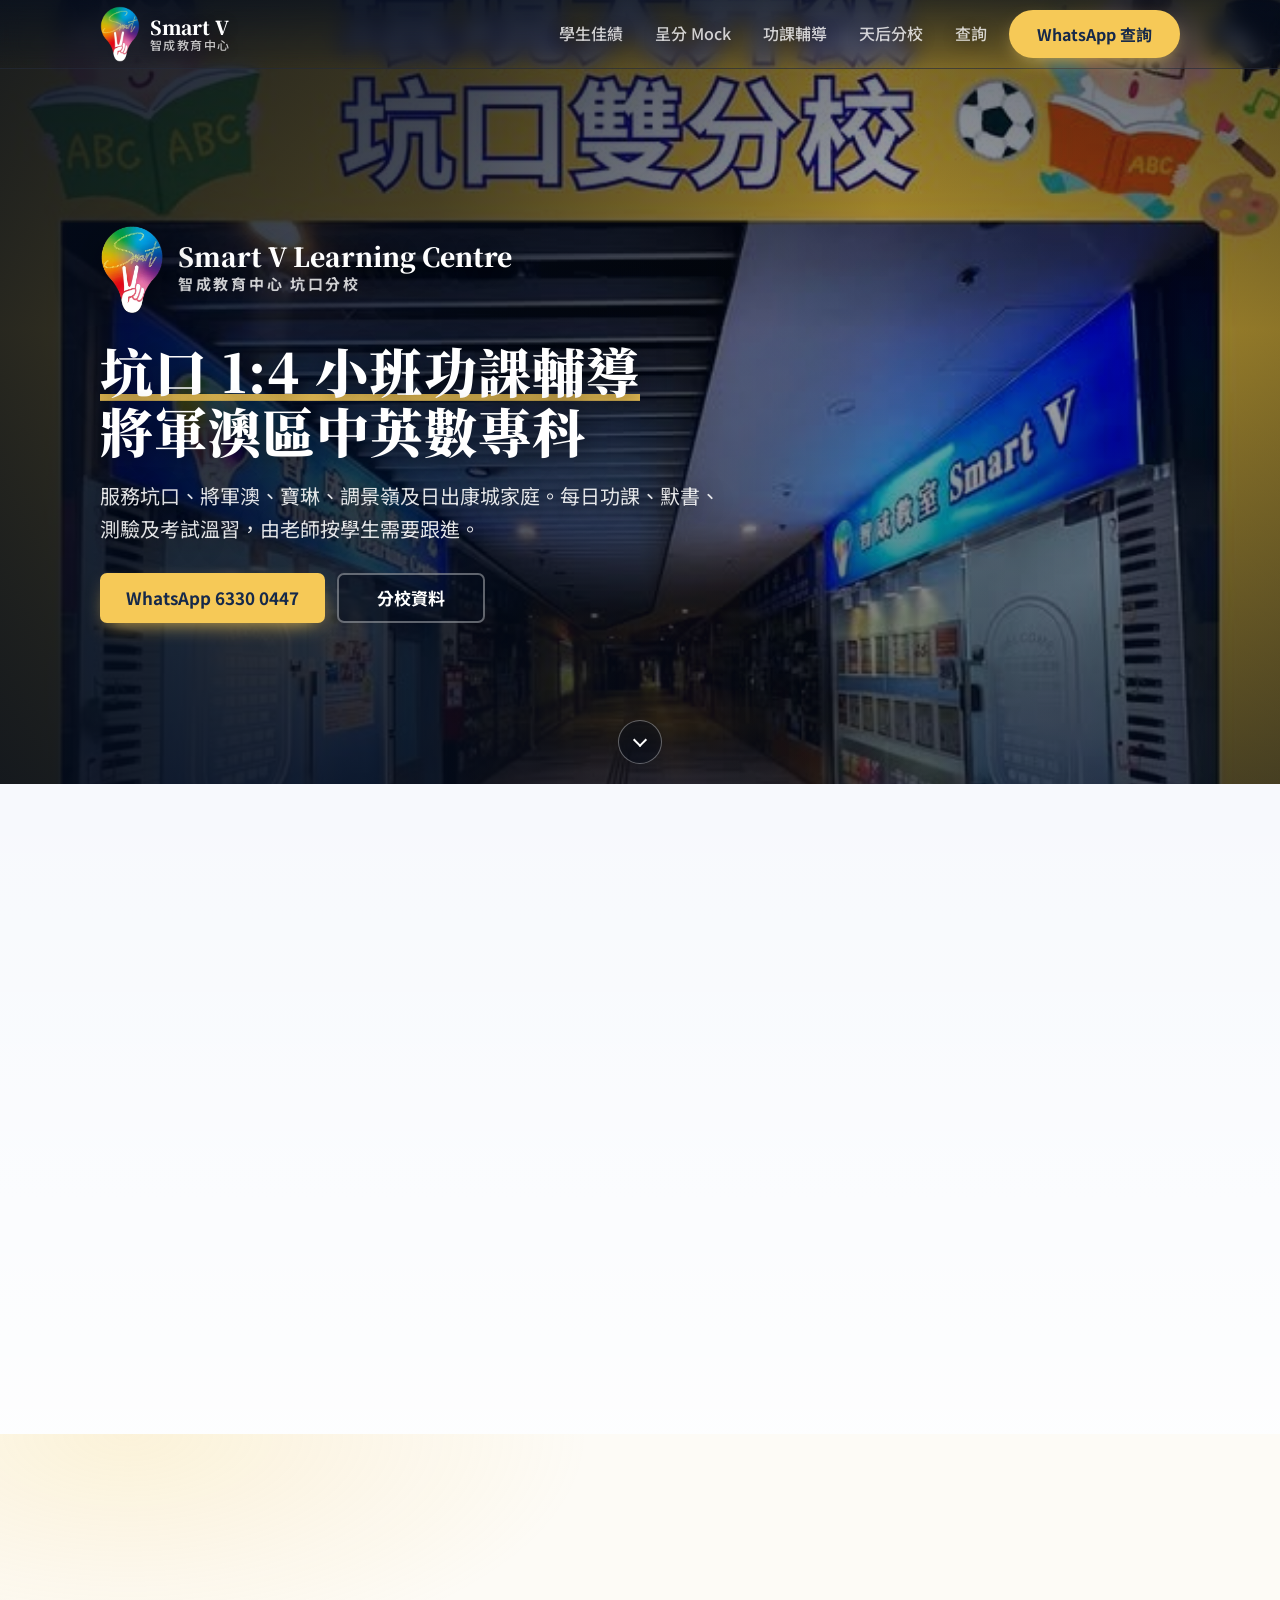
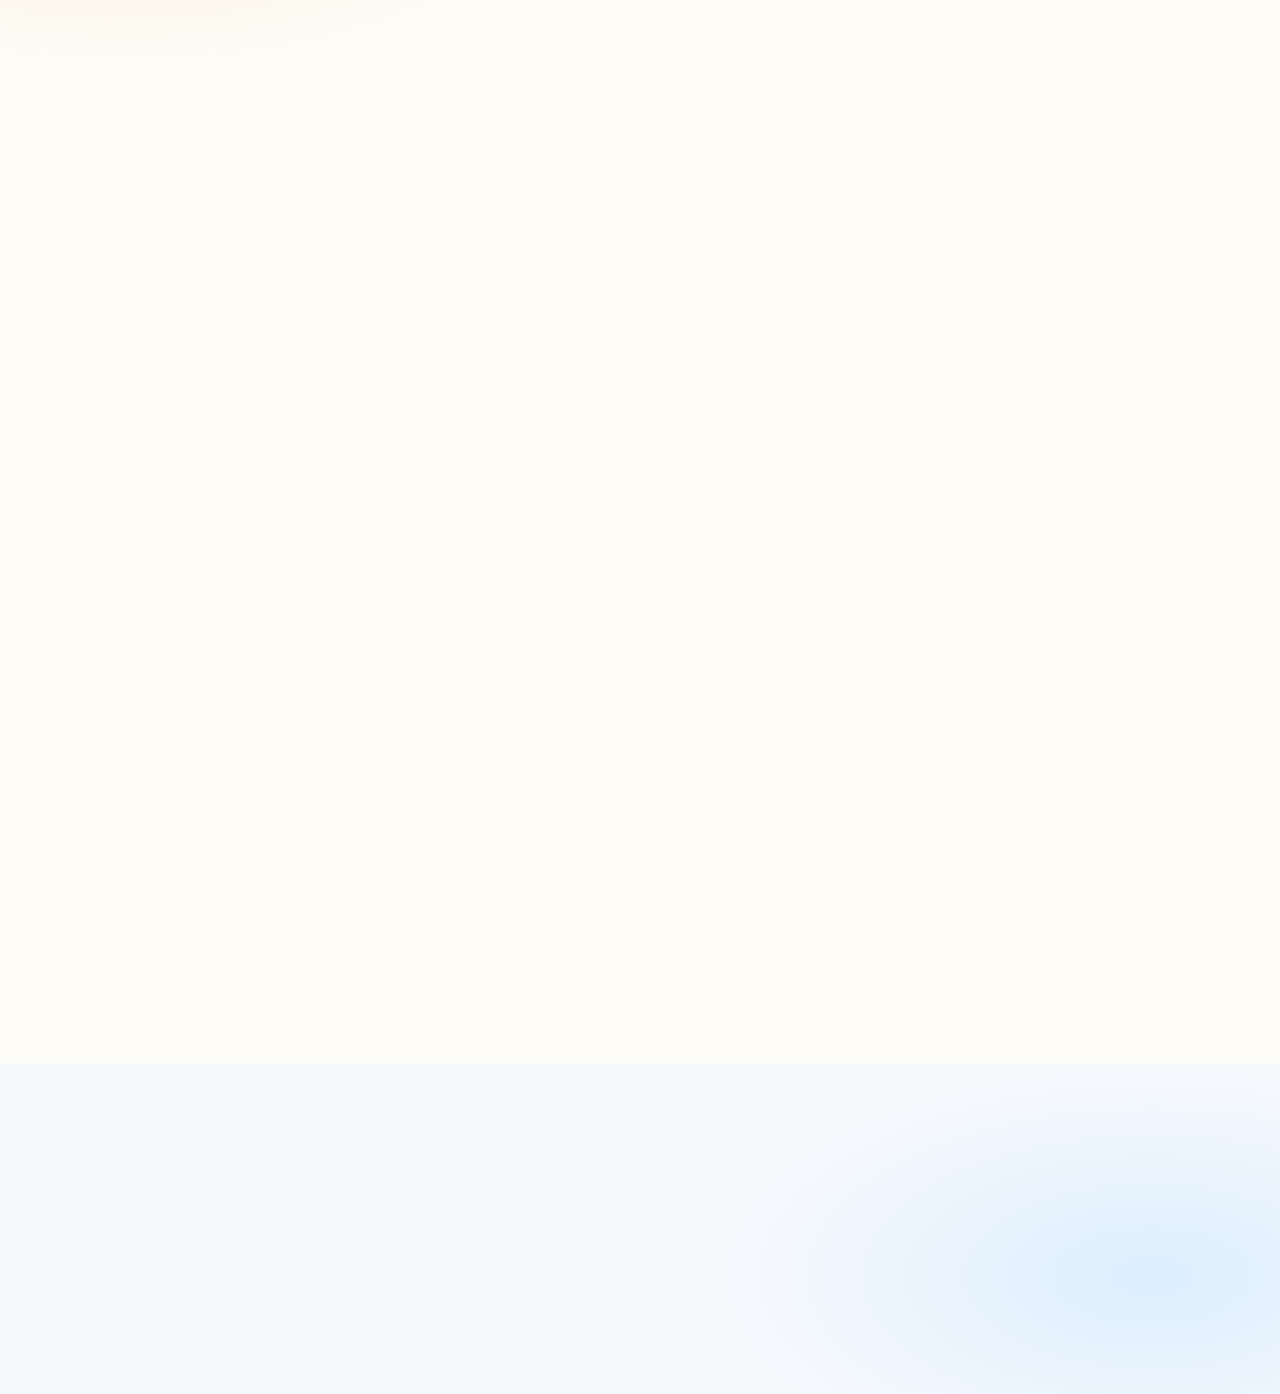
==== commit 64a03736: "feat(schema): add real GBP aggregateRating (天后 5.0/1, 坑口 5.0/6) Co-Authored-By: Claude Opus 4.8 <nor" ====
--- a/hang-hau/index.html
+++ b/hang-hau/index.html
@@ -103,6 +103,7 @@
     "https://www.google.com/maps?cid=11303735696764816341"
   ],
   "parentOrganization": { "@id": "https://smartv.hk/#organization" },
+  "aggregateRating": { "@type": "AggregateRating", "ratingValue": "5.0", "reviewCount": 6, "bestRating": "5", "worstRating": "1" },
   "makesOffer": [
     {
       "@type": "Offer",
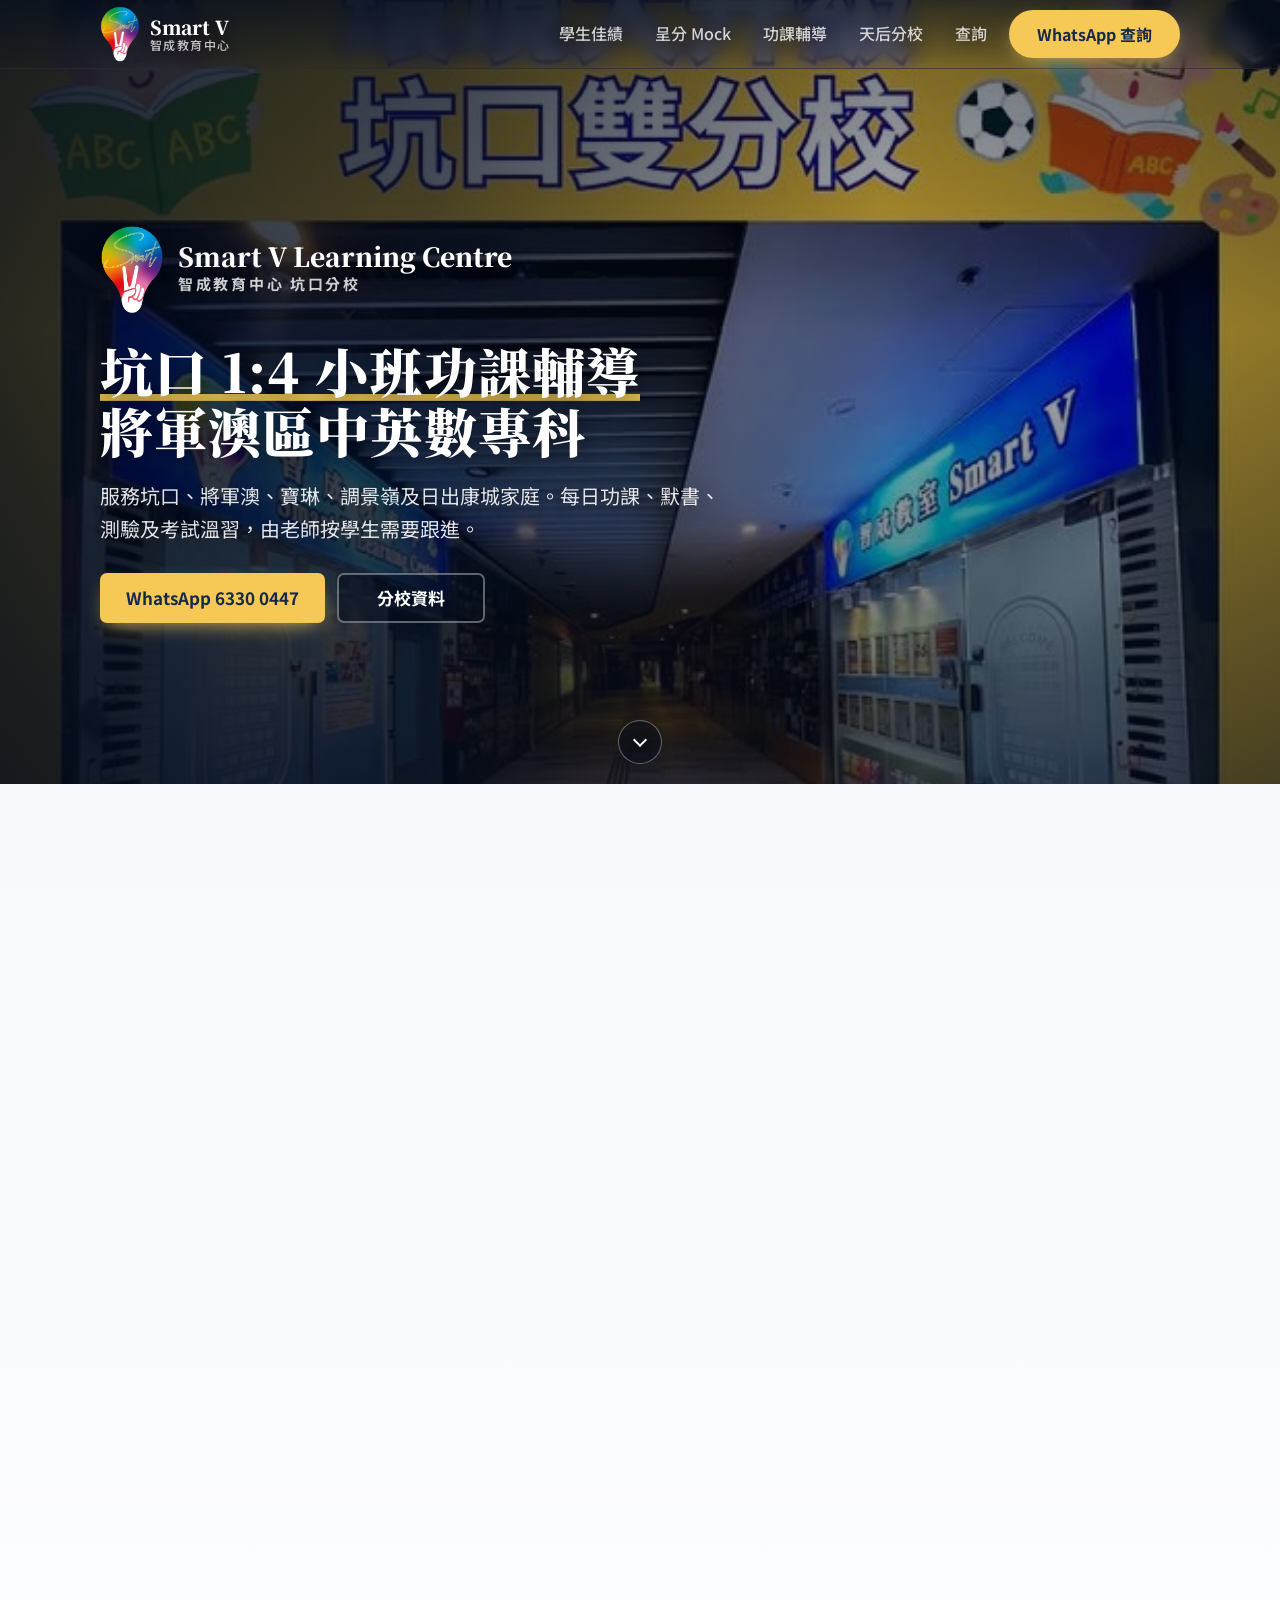
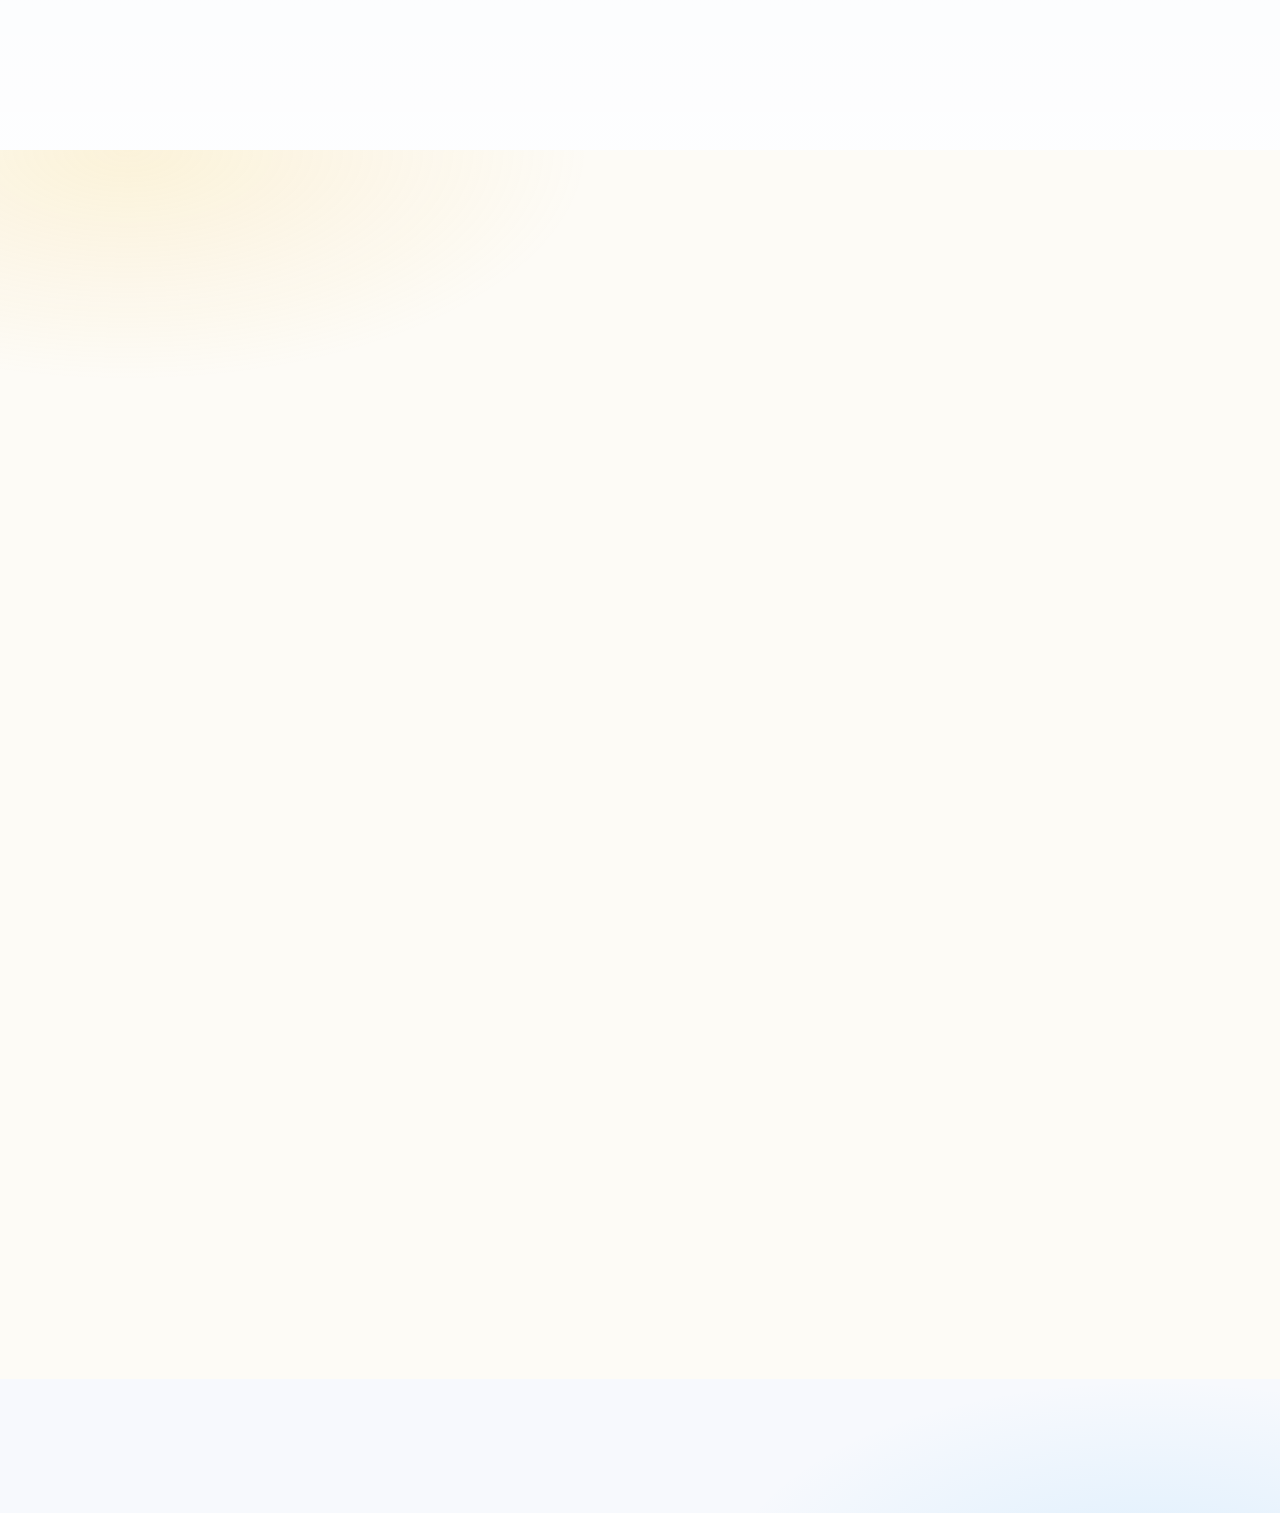
==== commit 9a2c9538: "GEO(坑口): visible 5.0★+why-us answer block; fix homepage areaServed (日出康城/Lohas Park) Co-Authored-By:" ====
--- a/hang-hau/index.html
+++ b/hang-hau/index.html
@@ -242,6 +242,7 @@
             <h2 id="hangHauAnswerTitle">坑口補習社查詢</h2>
           </div>
           <p class="answer-card__text">Smart V 智成教育中心坑口分校位於新界西貢坑口培成里 10 號明德商場地下 35 及 38 號舖，鄰近港鐵坑口站 B / B2 出口。分校提供 1:4 小班功課輔導、中英數專科、默書測驗跟進、升小銜接及呈分試 Mock，適合坑口、將軍澳、寶琳、調景嶺及日出康城一帶學生。</p>
+          <p class="answer-card__text">坑口分校於 Google 商家檔案獲家長 5.0 星評價（6 則真實評論，截至 2026 年 6 月）。相比十多人的連鎖大班，1:4 小班讓導師可逐一跟進每位學生的功課、默書範圍及測考弱項並即時糾正，同時保留同儕學習氣氛、費用較相宜。</p>
           <a class="btn btn--blue js-wa-link" data-phone="85263300447" data-text="你好，我想為子女查詢 Smart V 坑口分校試堂。" target="_blank" rel="noopener">查詢試堂</a>
         </div>
       </div>
